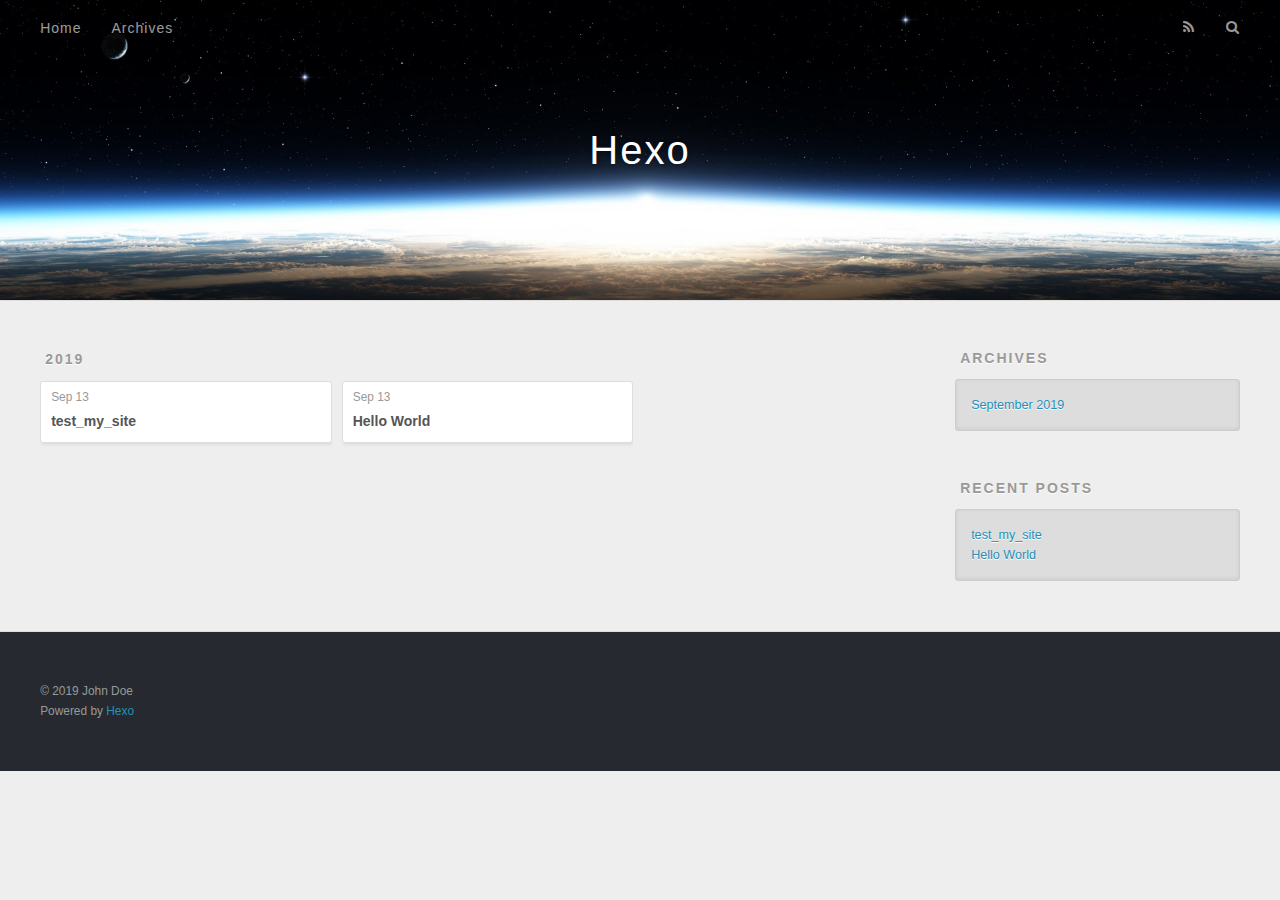
==== archives/index.html @ f51e19ee "Site updated: 2019-09-13 17:35:07" ====
<!DOCTYPE html>
<html>
<head><meta name="generator" content="Hexo 3.9.0">
  <meta charset="utf-8">
  

  
  <title>Archives | Hexo</title>
  <meta name="viewport" content="width=device-width, initial-scale=1, maximum-scale=1">
  <meta property="og:type" content="website">
<meta property="og:title" content="Hexo">
<meta property="og:url" content="http://yoursite.com/archives/index.html">
<meta property="og:site_name" content="Hexo">
<meta property="og:locale" content="en">
<meta name="twitter:card" content="summary">
<meta name="twitter:title" content="Hexo">
  
    <link rel="alternate" href="/atom.xml" title="Hexo" type="application/atom+xml">
  
  
    <link rel="icon" href="/favicon.png">
  
  
    <link href="//fonts.googleapis.com/css?family=Source+Code+Pro" rel="stylesheet" type="text/css">
  
  <link rel="stylesheet" href="/css/style.css">
</head>
</html>
<body>
  <div id="container">
    <div id="wrap">
      <header id="header">
  <div id="banner"></div>
  <div id="header-outer" class="outer">
    <div id="header-title" class="inner">
      <h1 id="logo-wrap">
        <a href="/" id="logo">Hexo</a>
      </h1>
      
    </div>
    <div id="header-inner" class="inner">
      <nav id="main-nav">
        <a id="main-nav-toggle" class="nav-icon"></a>
        
          <a class="main-nav-link" href="/">Home</a>
        
          <a class="main-nav-link" href="/archives">Archives</a>
        
      </nav>
      <nav id="sub-nav">
        
          <a id="nav-rss-link" class="nav-icon" href="/atom.xml" title="RSS Feed"></a>
        
        <a id="nav-search-btn" class="nav-icon" title="Search"></a>
      </nav>
      <div id="search-form-wrap">
        <form action="//google.com/search" method="get" accept-charset="UTF-8" class="search-form"><input type="search" name="q" class="search-form-input" placeholder="Search"><button type="submit" class="search-form-submit">&#xF002;</button><input type="hidden" name="sitesearch" value="http://yoursite.com"></form>
      </div>
    </div>
  </div>
</header>
      <div class="outer">
        <section id="main">
  
  
    
    
      
      
      <section class="archives-wrap">
        <div class="archive-year-wrap">
          <a href="/archives/2019" class="archive-year">2019</a>
        </div>
        <div class="archives">
    
    <article class="archive-article archive-type-post">
  <div class="archive-article-inner">
    <header class="archive-article-header">
      <a href="/2019/09/13/test-my-site/" class="archive-article-date">
  <time datetime="2019-09-13T09:32:47.000Z" itemprop="datePublished">Sep 13</time>
</a>
      
  
    <h1 itemprop="name">
      <a class="archive-article-title" href="/2019/09/13/test-my-site/">test_my_site</a>
    </h1>
  

    </header>
  </div>
</article>
  
    
    
    <article class="archive-article archive-type-post">
  <div class="archive-article-inner">
    <header class="archive-article-header">
      <a href="/2019/09/13/hello-world/" class="archive-article-date">
  <time datetime="2019-09-13T08:12:03.313Z" itemprop="datePublished">Sep 13</time>
</a>
      
  
    <h1 itemprop="name">
      <a class="archive-article-title" href="/2019/09/13/hello-world/">Hello World</a>
    </h1>
  

    </header>
  </div>
</article>
  
  
    </div></section>
  


</section>
        
          <aside id="sidebar">
  
    

  
    

  
    
  
    
  <div class="widget-wrap">
    <h3 class="widget-title">Archives</h3>
    <div class="widget">
      <ul class="archive-list"><li class="archive-list-item"><a class="archive-list-link" href="/archives/2019/09/">September 2019</a></li></ul>
    </div>
  </div>


  
    
  <div class="widget-wrap">
    <h3 class="widget-title">Recent Posts</h3>
    <div class="widget">
      <ul>
        
          <li>
            <a href="/2019/09/13/test-my-site/">test_my_site</a>
          </li>
        
          <li>
            <a href="/2019/09/13/hello-world/">Hello World</a>
          </li>
        
      </ul>
    </div>
  </div>

  
</aside>
        
      </div>
      <footer id="footer">
  
  <div class="outer">
    <div id="footer-info" class="inner">
      &copy; 2019 John Doe<br>
      Powered by <a href="http://hexo.io/" target="_blank">Hexo</a>
    </div>
  </div>
</footer>
    </div>
    <nav id="mobile-nav">
  
    <a href="/" class="mobile-nav-link">Home</a>
  
    <a href="/archives" class="mobile-nav-link">Archives</a>
  
</nav>
    

<script src="//ajax.googleapis.com/ajax/libs/jquery/2.0.3/jquery.min.js"></script>


  <link rel="stylesheet" href="/fancybox/jquery.fancybox.css">
  <script src="/fancybox/jquery.fancybox.pack.js"></script>


<script src="/js/script.js"></script>



  </div>
</body>
</html>
---- css/style.css ----
body {
  width: 100%;
}
body:before,
body:after {
  content: "";
  display: table;
}
body:after {
  clear: both;
}
html,
body,
div,
span,
applet,
object,
iframe,
h1,
h2,
h3,
h4,
h5,
h6,
p,
blockquote,
pre,
a,
abbr,
acronym,
address,
big,
cite,
code,
del,
dfn,
em,
img,
ins,
kbd,
q,
s,
samp,
small,
strike,
strong,
sub,
sup,
tt,
var,
dl,
dt,
dd,
ol,
ul,
li,
fieldset,
form,
label,
legend,
table,
caption,
tbody,
tfoot,
thead,
tr,
th,
td {
  margin: 0;
  padding: 0;
  border: 0;
  outline: 0;
  font-weight: inherit;
  font-style: inherit;
  font-family: inherit;
  font-size: 100%;
  vertical-align: baseline;
}
body {
  line-height: 1;
  color: #000;
  background: #fff;
}
ol,
ul {
  list-style: none;
}
table {
  border-collapse: separate;
  border-spacing: 0;
  vertical-align: middle;
}
caption,
th,
td {
  text-align: left;
  font-weight: normal;
  vertical-align: middle;
}
a img {
  border: none;
}
input,
button {
  margin: 0;
  padding: 0;
}
input::-moz-focus-inner,
button::-moz-focus-inner {
  border: 0;
  padding: 0;
}
@font-face {
  font-family: FontAwesome;
  font-style: normal;
  font-weight: normal;
  src: url("fonts/fontawesome-webfont.eot?v=#4.0.3");
  src: url("fonts/fontawesome-webfont.eot?#iefix&v=#4.0.3") format("embedded-opentype"), url("fonts/fontawesome-webfont.woff?v=#4.0.3") format("woff"), url("fonts/fontawesome-webfont.ttf?v=#4.0.3") format("truetype"), url("fonts/fontawesome-webfont.svg#fontawesomeregular?v=#4.0.3") format("svg");
}
html,
body,
#container {
  height: 100%;
}
body {
  background: #eee;
  font: 14px -apple-system, BlinkMacSystemFont, "Segoe UI", "Roboto", "Oxygen", "Ubuntu", "Cantarell", "Fira Sans", "Droid Sans", "Helvetica Neue", sans-serif;
  -webkit-text-size-adjust: 100%;
}
.outer {
  max-width: 1220px;
  margin: 0 auto;
  padding: 0 20px;
}
.outer:before,
.outer:after {
  content: "";
  display: table;
}
.outer:after {
  clear: both;
}
.inner {
  display: inline;
  float: left;
  width: 98.33333333333333%;
  margin: 0 0.833333333333333%;
}
.left,
.alignleft {
  float: left;
}
.right,
.alignright {
  float: right;
}
.clear {
  clear: both;
}
#container {
  position: relative;
}
.mobile-nav-on {
  overflow: hidden;
}
#wrap {
  height: 100%;
  width: 100%;
  position: absolute;
  top: 0;
  left: 0;
  -webkit-transition: 0.2s ease-out;
  -moz-transition: 0.2s ease-out;
  -ms-transition: 0.2s ease-out;
  transition: 0.2s ease-out;
  z-index: 1;
  background: #eee;
}
.mobile-nav-on #wrap {
  left: 280px;
}
@media screen and (min-width: 768px) {
  #main {
    display: inline;
    float: left;
    width: 73.33333333333333%;
    margin: 0 0.833333333333333%;
  }
}
.article-date,
.article-category-link,
.archive-year,
.widget-title {
  text-decoration: none;
  text-transform: uppercase;
  letter-spacing: 2px;
  color: #999;
  margin-bottom: 1em;
  margin-left: 5px;
  line-height: 1em;
  text-shadow: 0 1px #fff;
  font-weight: bold;
}
.article-inner,
.archive-article-inner {
  background: #fff;
  -webkit-box-shadow: 1px 2px 3px #ddd;
  box-shadow: 1px 2px 3px #ddd;
  border: 1px solid #ddd;
  border-radius: 3px;
}
.article-entry h1,
.widget h1 {
  font-size: 2em;
}
.article-entry h2,
.widget h2 {
  font-size: 1.5em;
}
.article-entry h3,
.widget h3 {
  font-size: 1.3em;
}
.article-entry h4,
.widget h4 {
  font-size: 1.2em;
}
.article-entry h5,
.widget h5 {
  font-size: 1em;
}
.article-entry h6,
.widget h6 {
  font-size: 1em;
  color: #999;
}
.article-entry hr,
.widget hr {
  border: 1px dashed #ddd;
}
.article-entry strong,
.widget strong {
  font-weight: bold;
}
.article-entry em,
.widget em,
.article-entry cite,
.widget cite {
  font-style: italic;
}
.article-entry sup,
.widget sup,
.article-entry sub,
.widget sub {
  font-size: 0.75em;
  line-height: 0;
  position: relative;
  vertical-align: baseline;
}
.article-entry sup,
.widget sup {
  top: -0.5em;
}
.article-entry sub,
.widget sub {
  bottom: -0.2em;
}
.article-entry small,
.widget small {
  font-size: 0.85em;
}
.article-entry acronym,
.widget acronym,
.article-entry abbr,
.widget abbr {
  border-bottom: 1px dotted;
}
.article-entry ul,
.widget ul,
.article-entry ol,
.widget ol,
.article-entry dl,
.widget dl {
  margin: 0 20px;
  line-height: 1.6em;
}
.article-entry ul ul,
.widget ul ul,
.article-entry ol ul,
.widget ol ul,
.article-entry ul ol,
.widget ul ol,
.article-entry ol ol,
.widget ol ol {
  margin-top: 0;
  margin-bottom: 0;
}
.article-entry ul,
.widget ul {
  list-style: disc;
}
.article-entry ol,
.widget ol {
  list-style: decimal;
}
.article-entry dt,
.widget dt {
  font-weight: bold;
}
#header {
  height: 300px;
  position: relative;
  border-bottom: 1px solid #ddd;
}
#header:before,
#header:after {
  content: "";
  position: absolute;
  left: 0;
  right: 0;
  height: 40px;
}
#header:before {
  top: 0;
  background: -webkit-linear-gradient(rgba(0,0,0,0.2), transparent);
  background: -moz-linear-gradient(rgba(0,0,0,0.2), transparent);
  background: -ms-linear-gradient(rgba(0,0,0,0.2), transparent);
  background: linear-gradient(rgba(0,0,0,0.2), transparent);
}
#header:after {
  bottom: 0;
  background: -webkit-linear-gradient(transparent, rgba(0,0,0,0.2));
  background: -moz-linear-gradient(transparent, rgba(0,0,0,0.2));
  background: -ms-linear-gradient(transparent, rgba(0,0,0,0.2));
  background: linear-gradient(transparent, rgba(0,0,0,0.2));
}
#header-outer {
  height: 100%;
  position: relative;
}
#header-inner {
  position: relative;
  overflow: hidden;
}
#banner {
  position: absolute;
  top: 0;
  left: 0;
  width: 100%;
  height: 100%;
  background: url("images/banner.jpg") center #000;
  -webkit-background-size: cover;
  -moz-background-size: cover;
  background-size: cover;
  z-index: -1;
}
#header-title {
  text-align: center;
  height: 40px;
  position: absolute;
  top: 50%;
  left: 0;
  margin-top: -20px;
}
#logo,
#subtitle {
  text-decoration: none;
  color: #fff;
  font-weight: 300;
  text-shadow: 0 1px 4px rgba(0,0,0,0.3);
}
#logo {
  font-size: 40px;
  line-height: 40px;
  letter-spacing: 2px;
}
#subtitle {
  font-size: 16px;
  line-height: 16px;
  letter-spacing: 1px;
}
#subtitle-wrap {
  margin-top: 16px;
}
#main-nav {
  float: left;
  margin-left: -15px;
}
.nav-icon,
.main-nav-link {
  float: left;
  color: #fff;
  opacity: 0.6;
  text-decoration: none;
  text-shadow: 0 1px rgba(0,0,0,0.2);
  -webkit-transition: opacity 0.2s;
  -moz-transition: opacity 0.2s;
  -ms-transition: opacity 0.2s;
  transition: opacity 0.2s;
  display: block;
  padding: 20px 15px;
}
.nav-icon:hover,
.main-nav-link:hover {
  opacity: 1;
}
.nav-icon {
  font-family: FontAwesome;
  text-align: center;
  font-size: 14px;
  width: 14px;
  height: 14px;
  padding: 20px 15px;
  position: relative;
  cursor: pointer;
}
.main-nav-link {
  font-weight: 300;
  letter-spacing: 1px;
}
@media screen and (max-width: 479px) {
  .main-nav-link {
    display: none;
  }
}
#main-nav-toggle {
  display: none;
}
#main-nav-toggle:before {
  content: "\f0c9";
}
@media screen and (max-width: 479px) {
  #main-nav-toggle {
    display: block;
  }
}
#sub-nav {
  float: right;
  margin-right: -15px;
}
#nav-rss-link:before {
  content: "\f09e";
}
#nav-search-btn:before {
  content: "\f002";
}
#search-form-wrap {
  position: absolute;
  top: 15px;
  width: 150px;
  height: 30px;
  right: -150px;
  opacity: 0;
  -webkit-transition: 0.2s ease-out;
  -moz-transition: 0.2s ease-out;
  -ms-transition: 0.2s ease-out;
  transition: 0.2s ease-out;
}
#search-form-wrap.on {
  opacity: 1;
  right: 0;
}
@media screen and (max-width: 479px) {
  #search-form-wrap {
    width: 100%;
    right: -100%;
  }
}
.search-form {
  position: absolute;
  top: 0;
  left: 0;
  right: 0;
  background: #fff;
  padding: 5px 15px;
  border-radius: 15px;
  -webkit-box-shadow: 0 0 10px rgba(0,0,0,0.3);
  box-shadow: 0 0 10px rgba(0,0,0,0.3);
}
.search-form-input {
  border: none;
  background: none;
  color: #555;
  width: 100%;
  font: 13px -apple-system, BlinkMacSystemFont, "Segoe UI", "Roboto", "Oxygen", "Ubuntu", "Cantarell", "Fira Sans", "Droid Sans", "Helvetica Neue", sans-serif;
  outline: none;
}
.search-form-input::-webkit-search-results-decoration,
.search-form-input::-webkit-search-cancel-button {
  -webkit-appearance: none;
}
.search-form-submit {
  position: absolute;
  top: 50%;
  right: 10px;
  margin-top: -7px;
  font: 13px FontAwesome;
  border: none;
  background: none;
  color: #bbb;
  cursor: pointer;
}
.search-form-submit:hover,
.search-form-submit:focus {
  color: #777;
}
.article {
  margin: 50px 0;
}
.article-inner {
  overflow: hidden;
}
.article-meta:before,
.article-meta:after {
  content: "";
  display: table;
}
.article-meta:after {
  clear: both;
}
.article-date {
  float: left;
}
.article-category {
  float: left;
  line-height: 1em;
  color: #ccc;
  text-shadow: 0 1px #fff;
  margin-left: 8px;
}
.article-category:before {
  content: "\2022";
}
.article-category-link {
  margin: 0 12px 1em;
}
.article-header {
  padding: 20px 20px 0;
}
.article-title {
  text-decoration: none;
  font-size: 2em;
  font-weight: bold;
  color: #555;
  line-height: 1.1em;
  -webkit-transition: color 0.2s;
  -moz-transition: color 0.2s;
  -ms-transition: color 0.2s;
  transition: color 0.2s;
}
a.article-title:hover {
  color: #258fb8;
}
.article-entry {
  color: #555;
  padding: 0 20px;
}
.article-entry:before,
.article-entry:after {
  content: "";
  display: table;
}
.article-entry:after {
  clear: both;
}
.article-entry p,
.article-entry table {
  line-height: 1.6em;
  margin: 1.6em 0;
}
.article-entry h1,
.article-entry h2,
.article-entry h3,
.article-entry h4,
.article-entry h5,
.article-entry h6 {
  font-weight: bold;
}
.article-entry h1,
.article-entry h2,
.article-entry h3,
.article-entry h4,
.article-entry h5,
.article-entry h6 {
  line-height: 1.1em;
  margin: 1.1em 0;
}
.article-entry a {
  color: #258fb8;
  text-decoration: none;
}
.article-entry a:hover {
  text-decoration: underline;
}
.article-entry ul,
.article-entry ol,
.article-entry dl {
  margin-top: 1.6em;
  margin-bottom: 1.6em;
}
.article-entry img,
.article-entry video {
  max-width: 100%;
  height: auto;
  display: block;
  margin: auto;
}
.article-entry iframe {
  border: none;
}
.article-entry table {
  width: 100%;
  border-collapse: collapse;
  border-spacing: 0;
}
.article-entry th {
  font-weight: bold;
  border-bottom: 3px solid #ddd;
  padding-bottom: 0.5em;
}
.article-entry td {
  border-bottom: 1px solid #ddd;
  padding: 10px 0;
}
.article-entry blockquote {
  font-family: Georgia, "Times New Roman", serif;
  font-size: 1.4em;
  margin: 1.6em 20px;
  text-align: center;
}
.article-entry blockquote footer {
  font-size: 14px;
  margin: 1.6em 0;
  font-family: -apple-system, BlinkMacSystemFont, "Segoe UI", "Roboto", "Oxygen", "Ubuntu", "Cantarell", "Fira Sans", "Droid Sans", "Helvetica Neue", sans-serif;
}
.article-entry blockquote footer cite:before {
  content: "—";
  padding: 0 0.5em;
}
.article-entry .pullquote {
  text-align: left;
  width: 45%;
  margin: 0;
}
.article-entry .pullquote.left {
  margin-left: 0.5em;
  margin-right: 1em;
}
.article-entry .pullquote.right {
  margin-right: 0.5em;
  margin-left: 1em;
}
.article-entry .caption {
  color: #999;
  display: block;
  font-size: 0.9em;
  margin-top: 0.5em;
  position: relative;
  text-align: center;
}
.article-entry .video-container {
  position: relative;
  padding-top: 56.25%;
  height: 0;
  overflow: hidden;
}
.article-entry .video-container iframe,
.article-entry .video-container object,
.article-entry .video-container embed {
  position: absolute;
  top: 0;
  left: 0;
  width: 100%;
  height: 100%;
  margin-top: 0;
}
.article-more-link a {
  display: inline-block;
  line-height: 1em;
  padding: 6px 15px;
  border-radius: 15px;
  background: #eee;
  color: #999;
  text-shadow: 0 1px #fff;
  text-decoration: none;
}
.article-more-link a:hover {
  background: #258fb8;
  color: #fff;
  text-decoration: none;
  text-shadow: 0 1px #1e7293;
}
.article-footer {
  font-size: 0.85em;
  line-height: 1.6em;
  border-top: 1px solid #ddd;
  padding-top: 1.6em;
  margin: 0 20px 20px;
}
.article-footer:before,
.article-footer:after {
  content: "";
  display: table;
}
.article-footer:after {
  clear: both;
}
.article-footer a {
  color: #999;
  text-decoration: none;
}
.article-footer a:hover {
  color: #555;
}
.article-tag-list-item {
  float: left;
  margin-right: 10px;
}
.article-tag-list-link:before {
  content: "#";
}
.article-comment-link {
  float: right;
}
.article-comment-link:before {
  content: "\f075";
  font-family: FontAwesome;
  padding-right: 8px;
}
.article-share-link {
  cursor: pointer;
  float: right;
  margin-left: 20px;
}
.article-share-link:before {
  content: "\f064";
  font-family: FontAwesome;
  padding-right: 6px;
}
#article-nav {
  position: relative;
}
#article-nav:before,
#article-nav:after {
  content: "";
  display: table;
}
#article-nav:after {
  clear: both;
}
@media screen and (min-width: 768px) {
  #article-nav {
    margin: 50px 0;
  }
  #article-nav:before {
    width: 8px;
    height: 8px;
    position: absolute;
    top: 50%;
    left: 50%;
    margin-top: -4px;
    margin-left: -4px;
    content: "";
    border-radius: 50%;
    background: #ddd;
    -webkit-box-shadow: 0 1px 2px #fff;
    box-shadow: 0 1px 2px #fff;
  }
}
.article-nav-link-wrap {
  text-decoration: none;
  text-shadow: 0 1px #fff;
  color: #999;
  -webkit-box-sizing: border-box;
  -moz-box-sizing: border-box;
  box-sizing: border-box;
  margin-top: 50px;
  text-align: center;
  display: block;
}
.article-nav-link-wrap:hover {
  color: #555;
}
@media screen and (min-width: 768px) {
  .article-nav-link-wrap {
    width: 50%;
    margin-top: 0;
  }
}
@media screen and (min-width: 768px) {
  #article-nav-newer {
    float: left;
    text-align: right;
    padding-right: 20px;
  }
}
@media screen and (min-width: 768px) {
  #article-nav-older {
    float: right;
    text-align: left;
    padding-left: 20px;
  }
}
.article-nav-caption {
  text-transform: uppercase;
  letter-spacing: 2px;
  color: #ddd;
  line-height: 1em;
  font-weight: bold;
}
#article-nav-newer .article-nav-caption {
  margin-right: -2px;
}
.article-nav-title {
  font-size: 0.85em;
  line-height: 1.6em;
  margin-top: 0.5em;
}
.article-share-box {
  position: absolute;
  display: none;
  background: #fff;
  -webkit-box-shadow: 1px 2px 10px rgba(0,0,0,0.2);
  box-shadow: 1px 2px 10px rgba(0,0,0,0.2);
  border-radius: 3px;
  margin-left: -145px;
  overflow: hidden;
  z-index: 1;
}
.article-share-box.on {
  display: block;
}
.article-share-input {
  width: 100%;
  background: none;
  -webkit-box-sizing: border-box;
  -moz-box-sizing: border-box;
  box-sizing: border-box;
  font: 14px -apple-system, BlinkMacSystemFont, "Segoe UI", "Roboto", "Oxygen", "Ubuntu", "Cantarell", "Fira Sans", "Droid Sans", "Helvetica Neue", sans-serif;
  padding: 0 15px;
  color: #555;
  outline: none;
  border: 1px solid #ddd;
  border-radius: 3px 3px 0 0;
  height: 36px;
  line-height: 36px;
}
.article-share-links {
  background: #eee;
}
.article-share-links:before,
.article-share-links:after {
  content: "";
  display: table;
}
.article-share-links:after {
  clear: both;
}
.article-share-twitter,
.article-share-facebook,
.article-share-pinterest,
.article-share-google {
  width: 50px;
  height: 36px;
  display: block;
  float: left;
  position: relative;
  color: #999;
  text-shadow: 0 1px #fff;
}
.article-share-twitter:before,
.article-share-facebook:before,
.article-share-pinterest:before,
.article-share-google:before {
  font-size: 20px;
  font-family: FontAwesome;
  width: 20px;
  height: 20px;
  position: absolute;
  top: 50%;
  left: 50%;
  margin-top: -10px;
  margin-left: -10px;
  text-align: center;
}
.article-share-twitter:hover,
.article-share-facebook:hover,
.article-share-pinterest:hover,
.article-share-google:hover {
  color: #fff;
}
.article-share-twitter:before {
  content: "\f099";
}
.article-share-twitter:hover {
  background: #00aced;
  text-shadow: 0 1px #008abe;
}
.article-share-facebook:before {
  content: "\f09a";
}
.article-share-facebook:hover {
  background: #3b5998;
  text-shadow: 0 1px #2f477a;
}
.article-share-pinterest:before {
  content: "\f0d2";
}
.article-share-pinterest:hover {
  background: #cb2027;
  text-shadow: 0 1px #a21a1f;
}
.article-share-google:before {
  content: "\f0d5";
}
.article-share-google:hover {
  background: #dd4b39;
  text-shadow: 0 1px #be3221;
}
.article-gallery {
  background: #000;
  position: relative;
}
.article-gallery-photos {
  position: relative;
  overflow: hidden;
}
.article-gallery-img {
  display: none;
  max-width: 100%;
}
.article-gallery-img:first-child {
  display: block;
}
.article-gallery-img.loaded {
  position: absolute;
  display: block;
}
.article-gallery-img img {
  display: block;
  max-width: 100%;
  margin: 0 auto;
}
#comments {
  background: #fff;
  -webkit-box-shadow: 1px 2px 3px #ddd;
  box-shadow: 1px 2px 3px #ddd;
  padding: 20px;
  border: 1px solid #ddd;
  border-radius: 3px;
  margin: 50px 0;
}
#comments a {
  color: #258fb8;
}
.archives-wrap {
  margin: 50px 0;
}
.archives:before,
.archives:after {
  content: "";
  display: table;
}
.archives:after {
  clear: both;
}
.archive-year-wrap {
  margin-bottom: 1em;
}
.archives {
  -webkit-column-gap: 10px;
  -moz-column-gap: 10px;
  column-gap: 10px;
}
@media screen and (min-width: 480px) and (max-width: 767px) {
  .archives {
    -webkit-column-count: 2;
    -moz-column-count: 2;
    column-count: 2;
  }
}
@media screen and (min-width: 768px) {
  .archives {
    -webkit-column-count: 3;
    -moz-column-count: 3;
    column-count: 3;
  }
}
.archive-article {
  -webkit-column-break-inside: avoid;
  page-break-inside: avoid;
  overflow: hidden;
  break-inside: avoid-column;
}
.archive-article-inner {
  padding: 10px;
  margin-bottom: 15px;
}
.archive-article-title {
  text-decoration: none;
  font-weight: bold;
  color: #555;
  -webkit-transition: color 0.2s;
  -moz-transition: color 0.2s;
  -ms-transition: color 0.2s;
  transition: color 0.2s;
  line-height: 1.6em;
}
.archive-article-title:hover {
  color: #258fb8;
}
.archive-article-footer {
  margin-top: 1em;
}
.archive-article-date {
  color: #999;
  text-decoration: none;
  font-size: 0.85em;
  line-height: 1em;
  margin-bottom: 0.5em;
  display: block;
}
#page-nav {
  margin: 50px auto;
  background: #fff;
  -webkit-box-shadow: 1px 2px 3px #ddd;
  box-shadow: 1px 2px 3px #ddd;
  border: 1px solid #ddd;
  border-radius: 3px;
  text-align: center;
  color: #999;
  overflow: hidden;
}
#page-nav:before,
#page-nav:after {
  content: "";
  display: table;
}
#page-nav:after {
  clear: both;
}
#page-nav a,
#page-nav span {
  padding: 10px 20px;
  line-height: 1;
  height: 2ex;
}
#page-nav a {
  color: #999;
  text-decoration: none;
}
#page-nav a:hover {
  background: #999;
  color: #fff;
}
#page-nav .prev {
  float: left;
}
#page-nav .next {
  float: right;
}
#page-nav .page-number {
  display: inline-block;
}
@media screen and (max-width: 479px) {
  #page-nav .page-number {
    display: none;
  }
}
#page-nav .current {
  color: #555;
  font-weight: bold;
}
#page-nav .space {
  color: #ddd;
}
#footer {
  background: #262a30;
  padding: 50px 0;
  border-top: 1px solid #ddd;
  color: #999;
}
#footer a {
  color: #258fb8;
  text-decoration: none;
}
#footer a:hover {
  text-decoration: underline;
}
#footer-info {
  line-height: 1.6em;
  font-size: 0.85em;
}
.article-entry pre,
.article-entry .highlight {
  background: #2d2d2d;
  margin: 0 -20px;
  padding: 15px 20px;
  border-style: solid;
  border-color: #ddd;
  border-width: 1px 0;
  overflow: auto;
  color: #ccc;
  line-height: 22.400000000000002px;
}
.article-entry .highlight .gutter pre,
.article-entry .gist .gist-file .gist-data .line-numbers {
  color: #666;
  font-size: 0.85em;
}
.article-entry pre,
.article-entry code {
  font-family: "Source Code Pro", Consolas, Monaco, Menlo, Consolas, monospace;
}
.article-entry code {
  background: #eee;
  text-shadow: 0 1px #fff;
  padding: 0 0.3em;
}
.article-entry pre code {
  background: none;
  text-shadow: none;
  padding: 0;
}
.article-entry .highlight pre {
  border: none;
  margin: 0;
  padding: 0;
}
.article-entry .highlight table {
  margin: 0;
  width: auto;
}
.article-entry .highlight td {
  border: none;
  padding: 0;
}
.article-entry .highlight figcaption {
  font-size: 0.85em;
  color: #999;
  line-height: 1em;
  margin-bottom: 1em;
}
.article-entry .highlight figcaption:before,
.article-entry .highlight figcaption:after {
  content: "";
  display: table;
}
.article-entry .highlight figcaption:after {
  clear: both;
}
.article-entry .highlight figcaption a {
  float: right;
}
.article-entry .highlight .gutter pre {
  text-align: right;
  padding-right: 20px;
}
.article-entry .highlight .line {
  height: 22.400000000000002px;
}
.article-entry .highlight .line.marked {
  background: #515151;
}
.article-entry .gist {
  margin: 0 -20px;
  border-style: solid;
  border-color: #ddd;
  border-width: 1px 0;
  background: #2d2d2d;
  padding: 15px 20px 15px 0;
}
.article-entry .gist .gist-file {
  border: none;
  font-family: "Source Code Pro", Consolas, Monaco, Menlo, Consolas, monospace;
  margin: 0;
}
.article-entry .gist .gist-file .gist-data {
  background: none;
  border: none;
}
.article-entry .gist .gist-file .gist-data .line-numbers {
  background: none;
  border: none;
  padding: 0 20px 0 0;
}
.article-entry .gist .gist-file .gist-data .line-data {
  padding: 0 !important;
}
.article-entry .gist .gist-file .highlight {
  margin: 0;
  padding: 0;
  border: none;
}
.article-entry .gist .gist-file .gist-meta {
  background: #2d2d2d;
  color: #999;
  font: 0.85em -apple-system, BlinkMacSystemFont, "Segoe UI", "Roboto", "Oxygen", "Ubuntu", "Cantarell", "Fira Sans", "Droid Sans", "Helvetica Neue", sans-serif;
  text-shadow: 0 0;
  padding: 0;
  margin-top: 1em;
  margin-left: 20px;
}
.article-entry .gist .gist-file .gist-meta a {
  color: #258fb8;
  font-weight: normal;
}
.article-entry .gist .gist-file .gist-meta a:hover {
  text-decoration: underline;
}
pre .comment,
pre .title {
  color: #999;
}
pre .variable,
pre .attribute,
pre .tag,
pre .regexp,
pre .ruby .constant,
pre .xml .tag .title,
pre .xml .pi,
pre .xml .doctype,
pre .html .doctype,
pre .css .id,
pre .css .class,
pre .css .pseudo {
  color: #f2777a;
}
pre .number,
pre .preprocessor,
pre .built_in,
pre .literal,
pre .params,
pre .constant {
  color: #f99157;
}
pre .class,
pre .ruby .class .title,
pre .css .rules .attribute {
  color: #9c9;
}
pre .string,
pre .value,
pre .inheritance,
pre .header,
pre .ruby .symbol,
pre .xml .cdata {
  color: #9c9;
}
pre .css .hexcolor {
  color: #6cc;
}
pre .function,
pre .python .decorator,
pre .python .title,
pre .ruby .function .title,
pre .ruby .title .keyword,
pre .perl .sub,
pre .javascript .title,
pre .coffeescript .title {
  color: #69c;
}
pre .keyword,
pre .javascript .function {
  color: #c9c;
}
@media screen and (max-width: 479px) {
  #mobile-nav {
    position: absolute;
    top: 0;
    left: 0;
    width: 280px;
    height: 100%;
    background: #191919;
    border-right: 1px solid #fff;
  }
}
@media screen and (max-width: 479px) {
  .mobile-nav-link {
    display: block;
    color: #999;
    text-decoration: none;
    padding: 15px 20px;
    font-weight: bold;
  }
  .mobile-nav-link:hover {
    color: #fff;
  }
}
@media screen and (min-width: 768px) {
  #sidebar {
    display: inline;
    float: left;
    width: 23.333333333333332%;
    margin: 0 0.833333333333333%;
  }
}
.widget-wrap {
  margin: 50px 0;
}
.widget {
  color: #777;
  text-shadow: 0 1px #fff;
  background: #ddd;
  -webkit-box-shadow: 0 -1px 4px #ccc inset;
  box-shadow: 0 -1px 4px #ccc inset;
  border: 1px solid #ccc;
  padding: 15px;
  border-radius: 3px;
}
.widget a {
  color: #258fb8;
  text-decoration: none;
}
.widget a:hover {
  text-decoration: underline;
}
.widget ul ul,
.widget ol ul,
.widget dl ul,
.widget ul ol,
.widget ol ol,
.widget dl ol,
.widget ul dl,
.widget ol dl,
.widget dl dl {
  margin-left: 15px;
  list-style: disc;
}
.widget {
  line-height: 1.6em;
  word-wrap: break-word;
  font-size: 0.9em;
}
.widget ul,
.widget ol {
  list-style: none;
  margin: 0;
}
.widget ul ul,
.widget ol ul,
.widget ul ol,
.widget ol ol {
  margin: 0 20px;
}
.widget ul ul,
.widget ol ul {
  list-style: disc;
}
.widget ul ol,
.widget ol ol {
  list-style: decimal;
}
.category-list-count,
.tag-list-count,
.archive-list-count {
  padding-left: 5px;
  color: #999;
  font-size: 0.85em;
}
.category-list-count:before,
.tag-list-count:before,
.archive-list-count:before {
  content: "(";
}
.category-list-count:after,
.tag-list-count:after,
.archive-list-count:after {
  content: ")";
}
.tagcloud a {
  margin-right: 5px;
  display: inline-block;
}
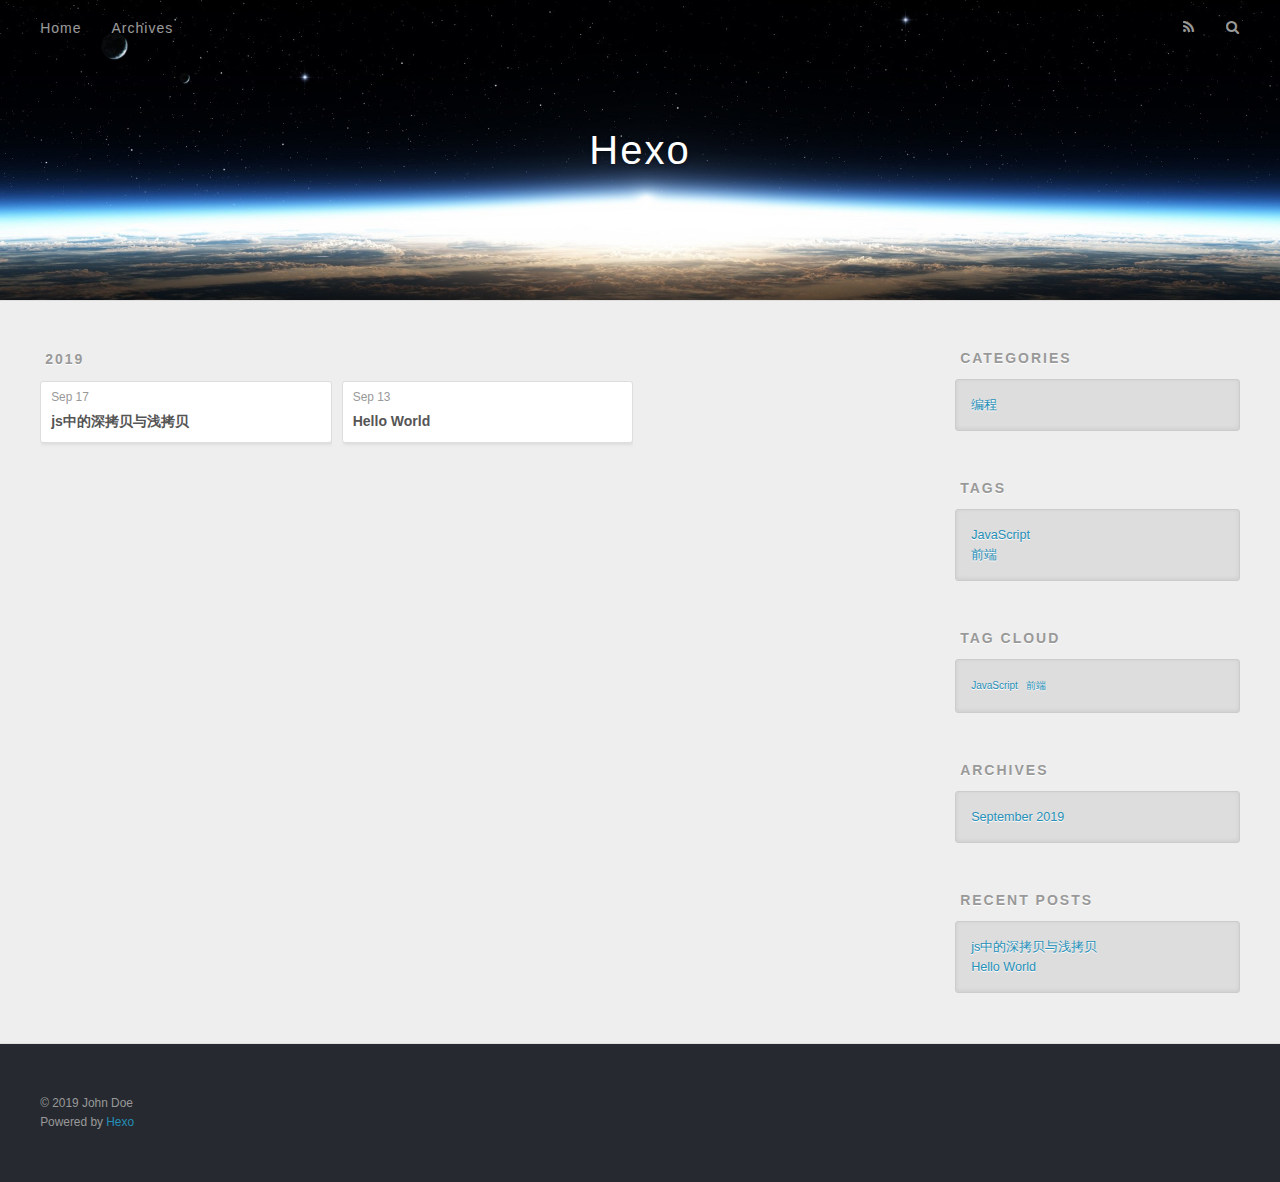
==== commit f0b5d090: "Site updated: 2019-09-17 23:57:13" ====
--- a/archives/index.html
+++ b/archives/index.html
@@ -76,13 +76,13 @@
     <article class="archive-article archive-type-post">
   <div class="archive-article-inner">
     <header class="archive-article-header">
-      <a href="/2019/09/13/test-my-site/" class="archive-article-date">
-  <time datetime="2019-09-13T09:32:47.000Z" itemprop="datePublished">Sep 13</time>
+      <a href="/2019/09/17/js中的深拷贝与浅拷贝/" class="archive-article-date">
+  <time datetime="2019-09-17T15:43:21.000Z" itemprop="datePublished">Sep 17</time>
 </a>
       
   
     <h1 itemprop="name">
-      <a class="archive-article-title" href="/2019/09/13/test-my-site/">test_my_site</a>
+      <a class="archive-article-title" href="/2019/09/17/js中的深拷贝与浅拷贝/">js中的深拷贝与浅拷贝</a>
     </h1>
   
 
@@ -119,12 +119,33 @@
           <aside id="sidebar">
   
     
-
-  
-    
-
-  
-    
+  <div class="widget-wrap">
+    <h3 class="widget-title">Categories</h3>
+    <div class="widget">
+      <ul class="category-list"><li class="category-list-item"><a class="category-list-link" href="/categories/编程/">编程</a></li></ul>
+    </div>
+  </div>
+
+
+  
+    
+  <div class="widget-wrap">
+    <h3 class="widget-title">Tags</h3>
+    <div class="widget">
+      <ul class="tag-list"><li class="tag-list-item"><a class="tag-list-link" href="/tags/JavaScript/">JavaScript</a></li><li class="tag-list-item"><a class="tag-list-link" href="/tags/前端/">前端</a></li></ul>
+    </div>
+  </div>
+
+
+  
+    
+  <div class="widget-wrap">
+    <h3 class="widget-title">Tag Cloud</h3>
+    <div class="widget tagcloud">
+      <a href="/tags/JavaScript/" style="font-size: 10px;">JavaScript</a> <a href="/tags/前端/" style="font-size: 10px;">前端</a>
+    </div>
+  </div>
+
   
     
   <div class="widget-wrap">
@@ -143,7 +164,7 @@
       <ul>
         
           <li>
-            <a href="/2019/09/13/test-my-site/">test_my_site</a>
+            <a href="/2019/09/17/js中的深拷贝与浅拷贝/">js中的深拷贝与浅拷贝</a>
           </li>
         
           <li>
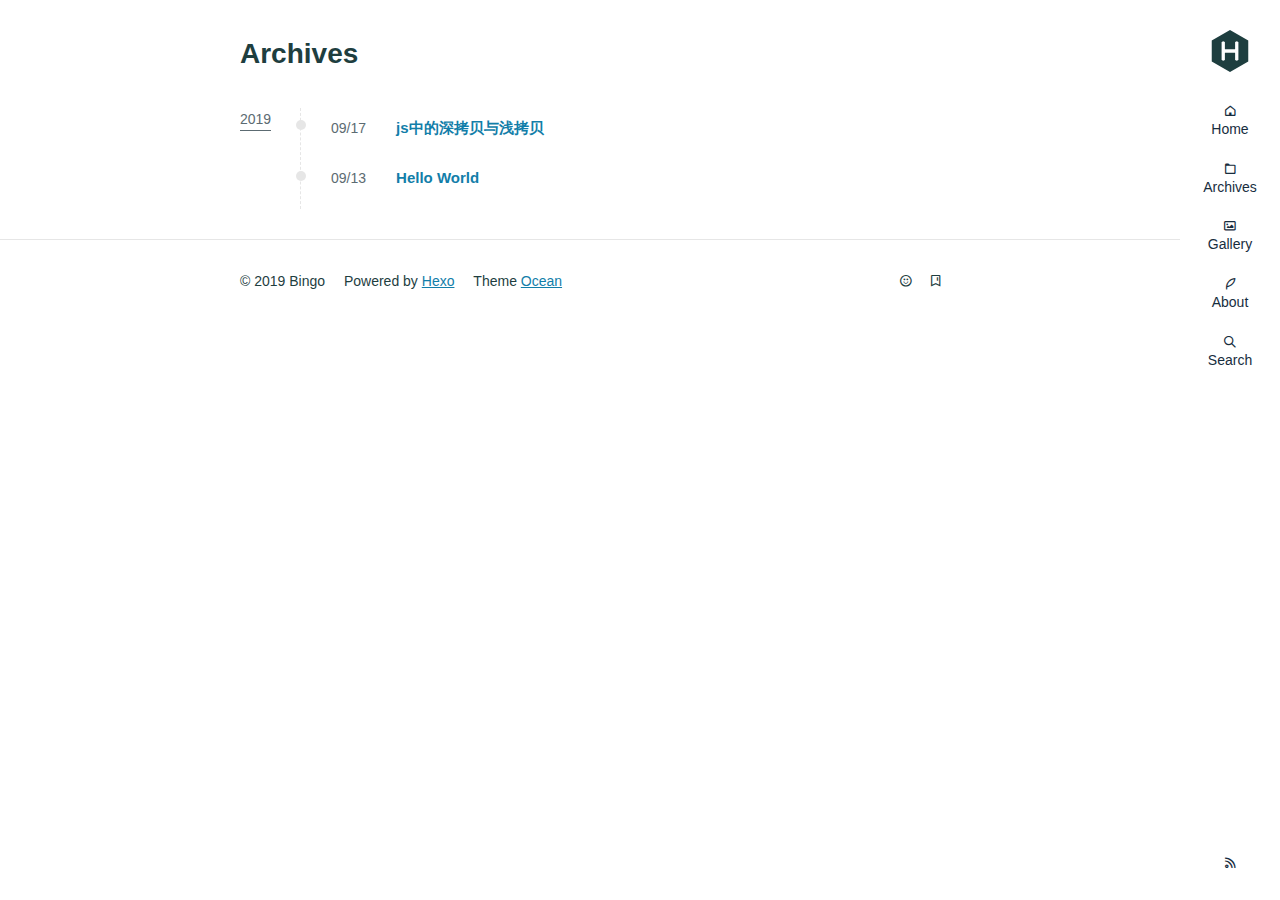
==== commit 4a9999d5: "Site updated: 2019-09-18 12:26:11" ====
--- a/archives/index.html
+++ b/archives/index.html
@@ -1,214 +1,191 @@
 <!DOCTYPE html>
-<html>
+<html lang="en">
 <head><meta name="generator" content="Hexo 3.9.0">
   <meta charset="utf-8">
   
-
-  
-  <title>Archives | Hexo</title>
-  <meta name="viewport" content="width=device-width, initial-scale=1, maximum-scale=1">
-  <meta property="og:type" content="website">
-<meta property="og:title" content="Hexo">
-<meta property="og:url" content="http://yoursite.com/archives/index.html">
-<meta property="og:site_name" content="Hexo">
-<meta property="og:locale" content="en">
-<meta name="twitter:card" content="summary">
-<meta name="twitter:title" content="Hexo">
-  
-    <link rel="alternate" href="/atom.xml" title="Hexo" type="application/atom+xml">
   
   
-    <link rel="icon" href="/favicon.png">
+  <meta name="viewport" content="width=device-width, initial-scale=1, maximum-scale=1">
+  <title>
+    Archives |
+    
+    Bingo</title>
   
-  
-    <link href="//fonts.googleapis.com/css?family=Source+Code+Pro" rel="stylesheet" type="text/css">
+    <link rel="shortcut icon" href="/favicon.ico">
   
   <link rel="stylesheet" href="/css/style.css">
+  
+    <link rel="stylesheet" href="/fancybox/jquery.fancybox.min.css">
+  
+  <script src="/js/pace.min.js"></script>
 </head>
 </html>
 <body>
-  <div id="container">
-    <div id="wrap">
-      <header id="header">
-  <div id="banner"></div>
-  <div id="header-outer" class="outer">
-    <div id="header-title" class="inner">
-      <h1 id="logo-wrap">
-        <a href="/" id="logo">Hexo</a>
-      </h1>
-      
-    </div>
-    <div id="header-inner" class="inner">
-      <nav id="main-nav">
-        <a id="main-nav-toggle" class="nav-icon"></a>
-        
-          <a class="main-nav-link" href="/">Home</a>
-        
-          <a class="main-nav-link" href="/archives">Archives</a>
-        
-      </nav>
-      <nav id="sub-nav">
-        
-          <a id="nav-rss-link" class="nav-icon" href="/atom.xml" title="RSS Feed"></a>
-        
-        <a id="nav-search-btn" class="nav-icon" title="Search"></a>
-      </nav>
-      <div id="search-form-wrap">
-        <form action="//google.com/search" method="get" accept-charset="UTF-8" class="search-form"><input type="search" name="q" class="search-form-input" placeholder="Search"><button type="submit" class="search-form-submit">&#xF002;</button><input type="hidden" name="sitesearch" value="http://yoursite.com"></form>
-      </div>
-    </div>
-  </div>
-</header>
-      <div class="outer">
-        <section id="main">
-  
-  
+<main class="content">
+  <section class="outer">
+  <article class="articles">
+    
+    <h1 class="page-type-title">Archives</h1>
+
+    
     
     
       
       
-      <section class="archives-wrap">
-        <div class="archive-year-wrap">
-          <a href="/archives/2019" class="archive-year">2019</a>
-        </div>
-        <div class="archives">
-    
-    <article class="archive-article archive-type-post">
+        
+        
+    <div class="archives-wrap">
+      <div class="archive-year-wrap">
+        <a href="/archives/2019" class="archive-year">2019</a>
+      </div>
+      <div class="archives">
+        
+        <article class="archive-article archive-type-post">
   <div class="archive-article-inner">
     <header class="archive-article-header">
       <a href="/2019/09/17/js中的深拷贝与浅拷贝/" class="archive-article-date">
-  <time datetime="2019-09-17T15:43:21.000Z" itemprop="datePublished">Sep 17</time>
+  <time datetime="2019-09-17T15:43:21.000Z" itemprop="datePublished">09/17</time>
 </a>
       
   
-    <h1 itemprop="name">
+    <h2 itemprop="name">
       <a class="archive-article-title" href="/2019/09/17/js中的深拷贝与浅拷贝/">js中的深拷贝与浅拷贝</a>
-    </h1>
+    </h2>
+  
   
 
+
+
+
     </header>
+    
+    
   </div>
 </article>
-  
-    
-    
-    <article class="archive-article archive-type-post">
+        
+      
+      
+        <article class="archive-article archive-type-post">
   <div class="archive-article-inner">
     <header class="archive-article-header">
       <a href="/2019/09/13/hello-world/" class="archive-article-date">
-  <time datetime="2019-09-13T08:12:03.313Z" itemprop="datePublished">Sep 13</time>
+  <time datetime="2019-09-13T08:12:03.313Z" itemprop="datePublished">09/13</time>
 </a>
       
   
-    <h1 itemprop="name">
+    <h2 itemprop="name">
       <a class="archive-article-title" href="/2019/09/13/hello-world/">Hello World</a>
-    </h1>
+    </h2>
   
-
-    </header>
-  </div>
-</article>
-  
-  
-    </div></section>
   
 
 
-</section>
-        
-          <aside id="sidebar">
-  
-    
-  <div class="widget-wrap">
-    <h3 class="widget-title">Categories</h3>
-    <div class="widget">
-      <ul class="category-list"><li class="category-list-item"><a class="category-list-link" href="/categories/编程/">编程</a></li></ul>
-    </div>
-  </div>
 
 
+    </header>
+    
+    
+  </div>
+</article>
+        
+        
+      </div>
+    </div>
+    
   
-    
-  <div class="widget-wrap">
-    <h3 class="widget-title">Tags</h3>
-    <div class="widget">
-      <ul class="tag-list"><li class="tag-list-item"><a class="tag-list-link" href="/tags/JavaScript/">JavaScript</a></li><li class="tag-list-item"><a class="tag-list-link" href="/tags/前端/">前端</a></li></ul>
-    </div>
-  </div>
-
 
   
-    
-  <div class="widget-wrap">
-    <h3 class="widget-title">Tag Cloud</h3>
-    <div class="widget tagcloud">
-      <a href="/tags/JavaScript/" style="font-size: 10px;">JavaScript</a> <a href="/tags/前端/" style="font-size: 10px;">前端</a>
+</section>
+  <footer class="footer">
+  <div class="outer">
+    <div class="float-right">
+      <ul class="list-inline">
+  
+    <li><i class="fe fe-smile-alt"></i> <span id="busuanzi_value_site_uv"></span></li>
+  
+    <li><i class="fe fe-bookmark"></i> <span id="busuanzi_value_page_pv"></span></li>
+  
+</ul>
     </div>
-  </div>
-
-  
-    
-  <div class="widget-wrap">
-    <h3 class="widget-title">Archives</h3>
-    <div class="widget">
-      <ul class="archive-list"><li class="archive-list-item"><a class="archive-list-link" href="/archives/2019/09/">September 2019</a></li></ul>
-    </div>
-  </div>
-
-
-  
-    
-  <div class="widget-wrap">
-    <h3 class="widget-title">Recent Posts</h3>
-    <div class="widget">
-      <ul>
-        
-          <li>
-            <a href="/2019/09/17/js中的深拷贝与浅拷贝/">js中的深拷贝与浅拷贝</a>
-          </li>
-        
-          <li>
-            <a href="/2019/09/13/hello-world/">Hello World</a>
-          </li>
-        
-      </ul>
-    </div>
-  </div>
-
-  
-</aside>
-        
-      </div>
-      <footer id="footer">
-  
-  <div class="outer">
-    <div id="footer-info" class="inner">
-      &copy; 2019 John Doe<br>
-      Powered by <a href="http://hexo.io/" target="_blank">Hexo</a>
-    </div>
+    <ul class="list-inline">
+      <li>&copy; 2019 Bingo</li>
+      <li>Powered by <a href="http://hexo.io/" target="_blank">Hexo</a></li>
+      <li>Theme  <a href="https://github.com/zhwangart/hexo-theme-ocean">Ocean</a></li>
+    </ul>
   </div>
 </footer>
+
+</main>
+
+  <aside class="sidebar">
+    
+    <button class="navbar-toggle"></button>
+<nav class="navbar">
+  
+    <div class="logo">
+      <a href="/"><img src="/images/hexo.svg" alt="Bingo"></a>
     </div>
-    <nav id="mobile-nav">
   
-    <a href="/" class="mobile-nav-link">Home</a>
-  
-    <a href="/archives" class="mobile-nav-link">Archives</a>
-  
+  <ul class="nav nav-main">
+    
+      <li class="nav-item">
+        <a class="nav-item-link" href="/">Home</a>
+      </li>
+    
+      <li class="nav-item">
+        <a class="nav-item-link" href="/archives">Archives</a>
+      </li>
+    
+      <li class="nav-item">
+        <a class="nav-item-link" href="/gallery">Gallery</a>
+      </li>
+    
+      <li class="nav-item">
+        <a class="nav-item-link" href="/about">About</a>
+      </li>
+    
+    <li class="nav-item">
+      <a class="nav-item-link nav-item-search" title="Search">
+        <i class="fe fe-search"></i>
+        Search
+      </a>
+    </li>
+  </ul>
 </nav>
-    
+<nav class="navbar navbar-bottom">
+  <ul class="nav">
+    <li class="nav-item">
+      <div class="totop" id="totop">
+  <i class="fe fe-rocket"></i>
+</div>
+    </li>
+    <li class="nav-item">
+      
+        <a class="nav-item-link" target="_blank" href="/atom.xml" title="RSS Feed">
+          <i class="fe fe-feed"></i>
+        </a>
+      
+    </li>
+  </ul>
+</nav>
+<div class="search-form-wrap">
+  <div class="local-search local-search-plugin">
+  <input type="search" id="local-search-input" class="local-search-input" placeholder="Search...">
+  <div id="local-search-result" class="local-search-result"></div>
+</div>
+</div>
+  </aside>
+  <script src="/js/jquery-2.0.3.min.js"></script>
+<script src="/js/jquery.justifiedGallery.min.js"></script>
+<script src="/js/lazyload.min.js"></script>
+<script src="/js/busuanzi-2.3.pure.min.js"></script>
 
-<script src="//ajax.googleapis.com/ajax/libs/jquery/2.0.3/jquery.min.js"></script>
-
-
-  <link rel="stylesheet" href="/fancybox/jquery.fancybox.css">
-  <script src="/fancybox/jquery.fancybox.pack.js"></script>
-
-
-<script src="/js/script.js"></script>
+  <script src="/fancybox/jquery.fancybox.min.js"></script>
 
 
 
-  </div>
+
+<script src="/js/ocean.js"></script>
+
 </body>
 </html>--- a/css/style.css
+++ b/css/style.css
@@ -1,572 +1,929 @@
+@charset "utf-8";
+@font-face {
+  font-family: feathericon;
+  font-weight: normal;
+  font-style: normal;
+  src: url("feathericon/feathericon.eot");
+  src: url("feathericon/feathericon.eot?#iefix") format('embedded-opentype'), url("feathericon/feathericon.woff") format('woff'), url("feathericon/feathericon.ttf") format('truetype'), url("feathericon/feathericon.svg") format('svg');
+}
+.fe {
+  display: inline-block;
+  font: normal normal normal 16px feathericon;
+  font-size: inherit;
+  text-rendering: auto;
+  -webkit-font-smoothing: antialiased;
+  -moz-osx-font-smoothing: grayscale;
+}
+.fe-activity:before {
+  content: "\f1e2";
+}
+.fe-add-cart:before {
+  content: "\f1e6";
+}
+.fe-align-bottom:before {
+  content: "\f1bf";
+}
+.fe-align-center:before {
+  content: "\f195";
+}
+.fe-align-left:before {
+  content: "\f196";
+}
+.fe-align-right:before {
+  content: "\f197";
+}
+.fe-align-top:before {
+  content: "\f1c0";
+}
+.fe-align-vertically:before {
+  content: "\f1c1";
+}
+.fe-angry:before {
+  content: "\f1b6";
+}
+.fe-app-menu:before {
+  content: "\f198";
+}
+.fe-arrow-down:before {
+  content: "\f100";
+}
+.fe-arrow-left:before {
+  content: "\f101";
+}
+.fe-arrow-right:before {
+  content: "\f102";
+}
+.fe-arrow-up:before {
+  content: "\f103";
+}
+.fe-artboard:before {
+  content: "\f104";
+}
+.fe-audio-player:before {
+  content: "\f199";
+}
+.fe-backward:before {
+  content: "\f180";
+}
+.fe-bar:before {
+  content: "\f105";
+}
+.fe-bar-chart:before {
+  content: "\f106";
+}
+.fe-beer:before {
+  content: "\f107";
+}
+.fe-bell:before {
+  content: "\f108";
+}
+.fe-birthday-cake:before {
+  content: "\f163";
+}
+.fe-bold:before {
+  content: "\f179";
+}
+.fe-bolt:before {
+  content: "\f1e3";
+}
+.fe-book:before {
+  content: "\f109";
+}
+.fe-bookmark:before {
+  content: "\f170";
+}
+.fe-browser:before {
+  content: "\f10b";
+}
+.fe-brush:before {
+  content: "\f10c";
+}
+.fe-bug:before {
+  content: "\f10d";
+}
+.fe-building:before {
+  content: "\f10e";
+}
+.fe-cage:before {
+  content: "\f1e7";
+}
+.fe-calendar:before {
+  content: "\f10f";
+}
+.fe-camera:before {
+  content: "\f110";
+}
+.fe-cart:before {
+  content: "\f1e8";
+}
+.fe-check:before {
+  content: "\f111";
+}
+.fe-check-circle:before {
+  content: "\f19a";
+}
+.fe-check-circle-o:before {
+  content: "\f19b";
+}
+.fe-check-verified:before {
+  content: "\f19c";
+}
+.fe-clock:before {
+  content: "\f113";
+}
+.fe-close:before {
+  content: "\f114";
+}
+.fe-cloud:before {
+  content: "\f115";
+}
+.fe-cocktail:before {
+  content: "\f116";
+}
+.fe-code:before {
+  content: "\f117";
+}
+.fe-codepen:before {
+  content: "\f1d3";
+}
+.fe-coffee:before {
+  content: "\f166";
+}
+.fe-columns:before {
+  content: "\f118";
+}
+.fe-comment:before {
+  content: "\f119";
+}
+.fe-comment-o:before {
+  content: "\f1d2";
+}
+.fe-commenting:before {
+  content: "\f11a";
+}
+.fe-comments:before {
+  content: "\f11b";
+}
+.fe-compress:before {
+  content: "\f181";
+}
+.fe-credit-card:before {
+  content: "\f1e9";
+}
+.fe-crop:before {
+  content: "\f1c2";
+}
+.fe-cry:before {
+  content: "\f1b7";
+}
+.fe-cutlery:before {
+  content: "\f19d";
+}
+.fe-delete-link:before {
+  content: "\f19e";
+}
+.fe-desktop:before {
+  content: "\f11d";
+}
+.fe-diamond:before {
+  content: "\f11e";
+}
+.fe-difference:before {
+  content: "\f1c3";
+}
+.fe-disabled:before {
+  content: "\f11f";
+}
+.fe-disappointed:before {
+  content: "\f1b8";
+}
+.fe-distribute-horizontally:before {
+  content: "\f1cf";
+}
+.fe-distribute-vertically:before {
+  content: "\f1c5";
+}
+.fe-document:before {
+  content: "\f19f";
+}
+.fe-download:before {
+  content: "\f120";
+}
+.fe-drop-down:before {
+  content: "\f121";
+}
+.fe-drop-left:before {
+  content: "\f122";
+}
+.fe-drop-right:before {
+  content: "\f123";
+}
+.fe-drop-up:before {
+  content: "\f124";
+}
+.fe-edit:before {
+  content: "\f17f";
+}
+.fe-eject:before {
+  content: "\f182";
+}
+.fe-elipsis-h:before {
+  content: "\f125";
+}
+.fe-elipsis-v:before {
+  content: "\f126";
+}
+.fe-equalizer:before {
+  content: "\f1a0";
+}
+.fe-eraser:before {
+  content: "\f1c6";
+}
+.fe-expand:before {
+  content: "\f183";
+}
+.fe-export:before {
+  content: "\f16e";
+}
+.fe-eye:before {
+  content: "\f127";
+}
+.fe-facebook:before {
+  content: "\f1d4";
+}
+.fe-fast-backward:before {
+  content: "\f184";
+}
+.fe-fast-forward:before {
+  content: "\f185";
+}
+.fe-feather:before {
+  content: "\f174";
+}
+.fe-feed:before {
+  content: "\f128";
+}
+.fe-file:before {
+  content: "\f1b1";
+}
+.fe-file-audio:before {
+  content: "\f1b2";
+}
+.fe-file-excel:before {
+  content: "\f1a2";
+}
+.fe-file-image:before {
+  content: "\f1b3";
+}
+.fe-file-movie:before {
+  content: "\f1b4";
+}
+.fe-file-powerpoint:before {
+  content: "\f1a3";
+}
+.fe-file-word:before {
+  content: "\f1a4";
+}
+.fe-file-zip:before {
+  content: "\f1b5";
+}
+.fe-filter:before {
+  content: "\f173";
+}
+.fe-flag:before {
+  content: "\f129";
+}
+.fe-folder:before {
+  content: "\f12a";
+}
+.fe-folder-open:before {
+  content: "\f176";
+}
+.fe-fork:before {
+  content: "\f12b";
+}
+.fe-forward:before {
+  content: "\f186";
+}
+.fe-frowing:before {
+  content: "\f1b9";
+}
+.fe-gamepad:before {
+  content: "\f191";
+}
+.fe-gear:before {
+  content: "\f1a5";
+}
+.fe-gift:before {
+  content: "\f1ea";
+}
+.fe-git:before {
+  content: "\f1d5";
+}
+.fe-github:before {
+  content: "\f1d6";
+}
+.fe-github-alt:before {
+  content: "\f1d7";
+}
+.fe-globe:before {
+  content: "\f12c";
+}
+.fe-google:before {
+  content: "\f1d8";
+}
+.fe-google-plus:before {
+  content: "\f1d9";
+}
+.fe-hash:before {
+  content: "\f12d";
+}
+.fe-headphone:before {
+  content: "\f18e";
+}
+.fe-heart:before {
+  content: "\f12e";
+}
+.fe-heart-o:before {
+  content: "\f167";
+}
+.fe-home:before {
+  content: "\f12f";
+}
+.fe-import:before {
+  content: "\f16f";
+}
+.fe-info:before {
+  content: "\f130";
+}
+.fe-insert-link:before {
+  content: "\f1a6";
+}
+.fe-instagram:before {
+  content: "\f1da";
+}
+.fe-intersect:before {
+  content: "\f1c7";
+}
+.fe-italic:before {
+  content: "\f17a";
+}
+.fe-key:before {
+  content: "\f131";
+}
+.fe-keyboard:before {
+  content: "\f132";
+}
+.fe-kitchen-cooker:before {
+  content: "\f1a7";
+}
+.fe-laptop:before {
+  content: "\f133";
+}
+.fe-layer:before {
+  content: "\f18c";
+}
+.fe-layout:before {
+  content: "\f134";
+}
+.fe-line-chart:before {
+  content: "\f135";
+}
+.fe-link:before {
+  content: "\f136";
+}
+.fe-link-external:before {
+  content: "\f137";
+}
+.fe-list-bullet:before {
+  content: "\f17c";
+}
+.fe-list-order:before {
+  content: "\f17d";
+}
+.fe-list-task:before {
+  content: "\f17e";
+}
+.fe-location:before {
+  content: "\f138";
+}
+.fe-lock:before {
+  content: "\f139";
+}
+.fe-login:before {
+  content: "\f13a";
+}
+.fe-logout:before {
+  content: "\f13b";
+}
+.fe-loop:before {
+  content: "\f192";
+}
+.fe-magic:before {
+  content: "\f177";
+}
+.fe-mail:before {
+  content: "\f13c";
+}
+.fe-map:before {
+  content: "\f16d";
+}
+.fe-mask:before {
+  content: "\f1c8";
+}
+.fe-medal:before {
+  content: "\f13d";
+}
+.fe-megaphone:before {
+  content: "\f13e";
+}
+.fe-mention:before {
+  content: "\f164";
+}
+.fe-messanger:before {
+  content: "\f1e1";
+}
+.fe-minus:before {
+  content: "\f140";
+}
+.fe-mobile:before {
+  content: "\f141";
+}
+.fe-money:before {
+  content: "\f1a8";
+}
+.fe-moon:before {
+  content: "\f1ef";
+}
+.fe-mouse:before {
+  content: "\f142";
+}
+.fe-music:before {
+  content: "\f175";
+}
+.fe-open-mouth:before {
+  content: "\f1ba";
+}
+.fe-palette:before {
+  content: "\f165";
+}
+.fe-paper-plane:before {
+  content: "\f178";
+}
+.fe-pause:before {
+  content: "\f187";
+}
+.fe-pencil:before {
+  content: "\f144";
+}
+.fe-phone:before {
+  content: "\f145";
+}
+.fe-picture:before {
+  content: "\f1a9";
+}
+.fe-picture-square:before {
+  content: "\f1e4";
+}
+.fe-pie-chart:before {
+  content: "\f146";
+}
+.fe-pinterest:before {
+  content: "\f1db";
+}
+.fe-pizza:before {
+  content: "\f147";
+}
+.fe-play:before {
+  content: "\f188";
+}
+.fe-plug:before {
+  content: "\f18f";
+}
+.fe-plus:before {
+  content: "\f148";
+}
+.fe-pocket:before {
+  content: "\f1dc";
+}
+.fe-pot:before {
+  content: "\f1aa";
+}
+.fe-print:before {
+  content: "\f171";
+}
+.fe-prototype:before {
+  content: "\f149";
+}
+.fe-question:before {
+  content: "\f14a";
+}
+.fe-quote-left:before {
+  content: "\f14b";
+}
+.fe-quote-right:before {
+  content: "\f14c";
+}
+.fe-rage:before {
+  content: "\f1bb";
+}
+.fe-random:before {
+  content: "\f189";
+}
+.fe-reload:before {
+  content: "\f193";
+}
+.fe-remove-cart:before {
+  content: "\f1eb";
+}
+.fe-rocket:before {
+  content: "\f14d";
+}
+.fe-scale:before {
+  content: "\f1c9";
+}
+.fe-search:before {
+  content: "\f14e";
+}
+.fe-search-minus:before {
+  content: "\f16a";
+}
+.fe-search-plus:before {
+  content: "\f16b";
+}
+.fe-share:before {
+  content: "\f14f";
+}
+.fe-shield:before {
+  content: "\f172";
+}
+.fe-shopping-bag:before {
+  content: "\f1ec";
+}
+.fe-sitemap:before {
+  content: "\f150";
+}
+.fe-smile:before {
+  content: "\f1bc";
+}
+.fe-smile-alt:before {
+  content: "\f1bd";
+}
+.fe-speaker:before {
+  content: "\f1ab";
+}
+.fe-star:before {
+  content: "\f151";
+}
+.fe-star-o:before {
+  content: "\f168";
+}
+.fe-step-backward:before {
+  content: "\f1d0";
+}
+.fe-step-forward:before {
+  content: "\f1d1";
+}
+.fe-stop:before {
+  content: "\f18b";
+}
+.fe-subtract:before {
+  content: "\f1ca";
+}
+.fe-sunny-o:before {
+  content: "\f1f0";
+}
+.fe-sunrise:before {
+  content: "\f1f1";
+}
+.fe-sync:before {
+  content: "\f194";
+}
+.fe-table:before {
+  content: "\f1ac";
+}
+.fe-tablet:before {
+  content: "\f152";
+}
+.fe-tag:before {
+  content: "\f153";
+}
+.fe-target:before {
+  content: "\f1f3";
+}
+.fe-terminal:before {
+  content: "\f154";
+}
+.fe-text-align-center:before {
+  content: "\f1cb";
+}
+.fe-text-align-justify:before {
+  content: "\f1e5";
+}
+.fe-text-align-left:before {
+  content: "\f1cc";
+}
+.fe-text-align-right:before {
+  content: "\f1cd";
+}
+.fe-text-size:before {
+  content: "\f17b";
+}
+.fe-ticket:before {
+  content: "\f155";
+}
+.fe-tiled:before {
+  content: "\f156";
+}
+.fe-timeline:before {
+  content: "\f1ad";
+}
+.fe-tired:before {
+  content: "\f1be";
+}
+.fe-trash:before {
+  content: "\f157";
+}
+.fe-trophy:before {
+  content: "\f158";
+}
+.fe-truck:before {
+  content: "\f1ed";
+}
+.fe-twitter:before {
+  content: "\f1dd";
+}
+.fe-umbrella:before {
+  content: "\f1f2";
+}
+.fe-underline:before {
+  content: "\f1ae";
+}
+.fe-union:before {
+  content: "\f1ce";
+}
+.fe-unlock:before {
+  content: "\f169";
+}
+.fe-upload:before {
+  content: "\f159";
+}
+.fe-usb:before {
+  content: "\f190";
+}
+.fe-user:before {
+  content: "\f15a";
+}
+.fe-user-minus:before {
+  content: "\f16c";
+}
+.fe-user-plus:before {
+  content: "\f15b";
+}
+.fe-users:before {
+  content: "\f15c";
+}
+.fe-vector:before {
+  content: "\f15d";
+}
+.fe-video:before {
+  content: "\f15e";
+}
+.fe-wallet:before {
+  content: "\f1ee";
+}
+.fe-warning:before {
+  content: "\f15f";
+}
+.fe-watch:before {
+  content: "\f1af";
+}
+.fe-watch-alt:before {
+  content: "\f1b0";
+}
+.fe-wine-glass:before {
+  content: "\f161";
+}
+.fe-wordpress:before {
+  content: "\f1de";
+}
+.fe-wordpress-alt:before {
+  content: "\f1df";
+}
+.fe-wrench:before {
+  content: "\f162";
+}
+.fe-youtube:before {
+  content: "\f1e0";
+}
+/* normalize.css v8.0.0 | MIT License | github.com/necolas/normalize.css */
+html {
+  line-height: 1.15 /* 1 */;
+  -webkit-text-size-adjust: 100% /* 2 */;
+}
 body {
-  width: 100%;
-}
-body:before,
-body:after {
-  content: "";
-  display: table;
-}
-body:after {
-  clear: both;
+  margin: 0;
+}
+h1 {
+  font-size: 2em;
+  margin: 0.67em 0;
+}
+hr {
+  box-sizing: content-box /* 1 */;
+  height: 0 /* 1 */;
+  overflow: visible /* 2 */;
+}
+pre {
+  font-family: monospace, monospace /* 1 */;
+  font-size: 1em /* 2 */;
+}
+a {
+  background-color: transparent;
+}
+abbr[title] {
+  border-bottom: none /* 1 */;
+  text-decoration: underline /* 2 */;
+  text-decoration: underline dotted /* 2 */;
+}
+b,
+strong {
+  font-weight: bolder;
+}
+code,
+kbd,
+samp {
+  font-family: monospace, monospace /* 1 */;
+  font-size: 1em /* 2 */;
+}
+small {
+  font-size: 80%;
+}
+sub,
+sup {
+  font-size: 75%;
+  line-height: 0;
+  position: relative;
+  vertical-align: baseline;
+}
+sub {
+  bottom: -0.25em;
+}
+sup {
+  top: -0.5em;
+}
+img {
+  border-style: none;
+}
+button,
+input,
+optgroup,
+select,
+textarea {
+  font-family: inherit /* 1 */;
+  font-size: 100% /* 1 */;
+  line-height: 1.15 /* 1 */;
+  margin: 0 /* 2 */;
+}
+button,
+input {
+  overflow: visible;
+}
+button,
+select {
+  text-transform: none;
+}
+button,
+[type="button"],
+[type="reset"],
+[type="submit"] {
+  -webkit-appearance: button;
+}
+button::-moz-focus-inner,
+[type="button"]::-moz-focus-inner,
+[type="reset"]::-moz-focus-inner,
+[type="submit"]::-moz-focus-inner {
+  border-style: none;
+  padding: 0;
+}
+button:-moz-focusring,
+[type="button"]-moz-focusring,
+[type="reset"]-moz-focusring,
+[type="submit"]-moz-focusring {
+  outline: 1px dotted ButtonText;
+}
+fieldset {
+  padding: 0.35em 0.75em 0.625em;
+}
+legend {
+  box-sizing: border-box /* 1 */;
+  color: inherit /* 2 */;
+  display: table /* 1 */;
+  max-width: 100% /* 1 */;
+  padding: 0 /* 3 */;
+  white-space: normal /* 1 */;
+}
+progress {
+  vertical-align: baseline;
+}
+textarea {
+  overflow: auto;
+}
+[type="checkbox"],
+[type="radio"] {
+  box-sizing: border-box /* 1 */;
+  padding: 0 /* 2 */;
+}
+[type="number"]::-webkit-inner-spin-button,
+[type="number"]::-webkit-outer-spin-button {
+  height: auto;
+}
+[type="search"] {
+  -webkit-appearance: textfield /* 1 */;
+  outline-offset: -2px /* 2 */;
+}
+[type="search"]::-webkit-search-decoration {
+  -webkit-appearance: none;
+}
+::-webkit-file-upload-button {
+  -webkit-appearance: button /* 1 */;
+  font: inherit /* 2 */;
+}
+details {
+  display: block;
+}
+summary {
+  display: list-item;
+}
+template {
+  display: none;
+}
+[hidden] {
+  display: none;
+}
+*,
+*::before,
+*::after {
+  box-sizing: border-box;
 }
 html,
-body,
-div,
-span,
-applet,
-object,
-iframe,
-h1,
-h2,
-h3,
-h4,
-h5,
-h6,
-p,
-blockquote,
-pre,
-a,
-abbr,
-acronym,
-address,
-big,
-cite,
-code,
-del,
-dfn,
-em,
-img,
-ins,
-kbd,
-q,
-s,
-samp,
-small,
-strike,
-strong,
-sub,
-sup,
-tt,
-var,
-dl,
-dt,
-dd,
-ol,
-ul,
-li,
-fieldset,
-form,
-label,
-legend,
-table,
-caption,
-tbody,
-tfoot,
-thead,
-tr,
-th,
-td {
+body {
+  height: 100%;
+}
+html {
+  font-size: 62.5%;
+  -webkit-text-size-adjust: 100%;
+  -ms-text-size-adjust: 100%;
+  -ms-overflow-style: scrollbar;
+  -webkit-tap-highlight-color: transparent;
+}
+body {
+  position: relative;
+  background-color: #fff;
+  font-family: "Helvetica Neue", Helvetica, "PingFang SC", "Hiragino Sans GB", "Microsoft YaHei", "微软雅黑", Arial, sans-serif;
+  font-size: 1.4rem;
+  line-height: 1.7;
+  color: #1e3e3f;
+  padding: 0;
   margin: 0;
-  padding: 0;
-  border: 0;
-  outline: 0;
-  font-weight: inherit;
-  font-style: inherit;
-  font-family: inherit;
-  font-size: 100%;
-  vertical-align: baseline;
-}
-body {
-  line-height: 1;
-  color: #000;
-  background: #fff;
-}
-ol,
-ul {
-  list-style: none;
-}
-table {
-  border-collapse: separate;
-  border-spacing: 0;
-  vertical-align: middle;
-}
-caption,
-th,
-td {
-  text-align: left;
-  font-weight: normal;
-  vertical-align: middle;
-}
-a img {
-  border: none;
-}
-input,
-button {
-  margin: 0;
-  padding: 0;
-}
-input::-moz-focus-inner,
-button::-moz-focus-inner {
-  border: 0;
-  padding: 0;
-}
-@font-face {
-  font-family: FontAwesome;
-  font-style: normal;
-  font-weight: normal;
-  src: url("fonts/fontawesome-webfont.eot?v=#4.0.3");
-  src: url("fonts/fontawesome-webfont.eot?#iefix&v=#4.0.3") format("embedded-opentype"), url("fonts/fontawesome-webfont.woff?v=#4.0.3") format("woff"), url("fonts/fontawesome-webfont.ttf?v=#4.0.3") format("truetype"), url("fonts/fontawesome-webfont.svg#fontawesomeregular?v=#4.0.3") format("svg");
-}
-html,
-body,
-#container {
-  height: 100%;
-}
-body {
-  background: #eee;
-  font: 14px -apple-system, BlinkMacSystemFont, "Segoe UI", "Roboto", "Oxygen", "Ubuntu", "Cantarell", "Fira Sans", "Droid Sans", "Helvetica Neue", sans-serif;
-  -webkit-text-size-adjust: 100%;
-}
-.outer {
-  max-width: 1220px;
-  margin: 0 auto;
-  padding: 0 20px;
-}
-.outer:before,
-.outer:after {
-  content: "";
-  display: table;
-}
-.outer:after {
-  clear: both;
-}
-.inner {
-  display: inline;
-  float: left;
-  width: 98.33333333333333%;
-  margin: 0 0.833333333333333%;
-}
-.left,
-.alignleft {
-  float: left;
-}
-.right,
-.alignright {
-  float: right;
-}
-.clear {
-  clear: both;
-}
-#container {
-  position: relative;
-}
-.mobile-nav-on {
-  overflow: hidden;
-}
-#wrap {
-  height: 100%;
-  width: 100%;
-  position: absolute;
-  top: 0;
-  left: 0;
-  -webkit-transition: 0.2s ease-out;
-  -moz-transition: 0.2s ease-out;
-  -ms-transition: 0.2s ease-out;
-  transition: 0.2s ease-out;
-  z-index: 1;
-  background: #eee;
-}
-.mobile-nav-on #wrap {
-  left: 280px;
-}
-@media screen and (min-width: 768px) {
-  #main {
-    display: inline;
-    float: left;
-    width: 73.33333333333333%;
-    margin: 0 0.833333333333333%;
-  }
+  overflow-x: hidden;
+  text-size-adjust: 100%;
+}
+body ::selection {
+  background: #5c6b72;
+  color: #e6e6e6;
+}
+a {
+  color: #127ea9;
+}
+a:hover {
+  color: #1594c6;
+}
+a:active {
+  color: #1178a1;
+}
+a.disabled {
+  color: #adb5bd;
+}
+img {
+  max-width: 100%;
 }
 .article-date,
-.article-category-link,
-.archive-year,
-.widget-title {
+.article-category .article-category-link,
+.archive-year-wrap .archive-year,
+.archive-article-date {
   text-decoration: none;
-  text-transform: uppercase;
-  letter-spacing: 2px;
-  color: #999;
-  margin-bottom: 1em;
-  margin-left: 5px;
-  line-height: 1em;
-  text-shadow: 0 1px #fff;
-  font-weight: bold;
-}
-.article-inner,
+  color: #5c6b72;
+}
+.article-date:hover,
+.article-category .article-category-link:hover,
+.archive-year-wrap .archive-year:hover,
+.archive-article-date:hover {
+  color: #5c6b72;
+}
 .archive-article-inner {
-  background: #fff;
-  -webkit-box-shadow: 1px 2px 3px #ddd;
-  box-shadow: 1px 2px 3px #ddd;
-  border: 1px solid #ddd;
-  border-radius: 3px;
-}
-.article-entry h1,
-.widget h1 {
-  font-size: 2em;
-}
-.article-entry h2,
-.widget h2 {
-  font-size: 1.5em;
-}
-.article-entry h3,
-.widget h3 {
-  font-size: 1.3em;
-}
-.article-entry h4,
-.widget h4 {
-  font-size: 1.2em;
-}
-.article-entry h5,
-.widget h5 {
-  font-size: 1em;
-}
-.article-entry h6,
-.widget h6 {
-  font-size: 1em;
-  color: #999;
-}
-.article-entry hr,
-.widget hr {
-  border: 1px dashed #ddd;
-}
-.article-entry strong,
-.widget strong {
-  font-weight: bold;
-}
-.article-entry em,
-.widget em,
-.article-entry cite,
-.widget cite {
-  font-style: italic;
-}
-.article-entry sup,
-.widget sup,
-.article-entry sub,
-.widget sub {
-  font-size: 0.75em;
-  line-height: 0;
-  position: relative;
-  vertical-align: baseline;
-}
-.article-entry sup,
-.widget sup {
-  top: -0.5em;
-}
-.article-entry sub,
-.widget sub {
-  bottom: -0.2em;
-}
-.article-entry small,
-.widget small {
-  font-size: 0.85em;
-}
-.article-entry acronym,
-.widget acronym,
-.article-entry abbr,
-.widget abbr {
-  border-bottom: 1px dotted;
-}
-.article-entry ul,
-.widget ul,
-.article-entry ol,
-.widget ol,
-.article-entry dl,
-.widget dl {
-  margin: 0 20px;
-  line-height: 1.6em;
-}
-.article-entry ul ul,
-.widget ul ul,
-.article-entry ol ul,
-.widget ol ul,
-.article-entry ul ol,
-.widget ul ol,
-.article-entry ol ol,
-.widget ol ol {
-  margin-top: 0;
-  margin-bottom: 0;
-}
-.article-entry ul,
-.widget ul {
-  list-style: disc;
-}
-.article-entry ol,
-.widget ol {
-  list-style: decimal;
-}
-.article-entry dt,
-.widget dt {
-  font-weight: bold;
-}
-#header {
-  height: 300px;
-  position: relative;
-  border-bottom: 1px solid #ddd;
-}
-#header:before,
-#header:after {
-  content: "";
-  position: absolute;
-  left: 0;
-  right: 0;
-  height: 40px;
-}
-#header:before {
-  top: 0;
-  background: -webkit-linear-gradient(rgba(0,0,0,0.2), transparent);
-  background: -moz-linear-gradient(rgba(0,0,0,0.2), transparent);
-  background: -ms-linear-gradient(rgba(0,0,0,0.2), transparent);
-  background: linear-gradient(rgba(0,0,0,0.2), transparent);
-}
-#header:after {
-  bottom: 0;
-  background: -webkit-linear-gradient(transparent, rgba(0,0,0,0.2));
-  background: -moz-linear-gradient(transparent, rgba(0,0,0,0.2));
-  background: -ms-linear-gradient(transparent, rgba(0,0,0,0.2));
-  background: linear-gradient(transparent, rgba(0,0,0,0.2));
-}
-#header-outer {
-  height: 100%;
-  position: relative;
-}
-#header-inner {
-  position: relative;
-  overflow: hidden;
-}
-#banner {
-  position: absolute;
-  top: 0;
-  left: 0;
-  width: 100%;
-  height: 100%;
-  background: url("images/banner.jpg") center #000;
-  -webkit-background-size: cover;
-  -moz-background-size: cover;
-  background-size: cover;
-  z-index: -1;
-}
-#header-title {
-  text-align: center;
-  height: 40px;
-  position: absolute;
-  top: 50%;
-  left: 0;
-  margin-top: -20px;
-}
-#logo,
-#subtitle {
-  text-decoration: none;
-  color: #fff;
-  font-weight: 300;
-  text-shadow: 0 1px 4px rgba(0,0,0,0.3);
-}
-#logo {
-  font-size: 40px;
-  line-height: 40px;
-  letter-spacing: 2px;
-}
-#subtitle {
-  font-size: 16px;
-  line-height: 16px;
-  letter-spacing: 1px;
-}
-#subtitle-wrap {
-  margin-top: 16px;
-}
-#main-nav {
-  float: left;
-  margin-left: -15px;
-}
-.nav-icon,
-.main-nav-link {
-  float: left;
-  color: #fff;
-  opacity: 0.6;
-  text-decoration: none;
-  text-shadow: 0 1px rgba(0,0,0,0.2);
-  -webkit-transition: opacity 0.2s;
-  -moz-transition: opacity 0.2s;
-  -ms-transition: opacity 0.2s;
-  transition: opacity 0.2s;
-  display: block;
-  padding: 20px 15px;
-}
-.nav-icon:hover,
-.main-nav-link:hover {
-  opacity: 1;
-}
-.nav-icon {
-  font-family: FontAwesome;
-  text-align: center;
-  font-size: 14px;
-  width: 14px;
-  height: 14px;
-  padding: 20px 15px;
-  position: relative;
-  cursor: pointer;
-}
-.main-nav-link {
-  font-weight: 300;
-  letter-spacing: 1px;
-}
-@media screen and (max-width: 479px) {
-  .main-nav-link {
-    display: none;
-  }
-}
-#main-nav-toggle {
-  display: none;
-}
-#main-nav-toggle:before {
-  content: "\f0c9";
-}
-@media screen and (max-width: 479px) {
-  #main-nav-toggle {
-    display: block;
-  }
-}
-#sub-nav {
-  float: right;
-  margin-right: -15px;
-}
-#nav-rss-link:before {
-  content: "\f09e";
-}
-#nav-search-btn:before {
-  content: "\f002";
-}
-#search-form-wrap {
-  position: absolute;
-  top: 15px;
-  width: 150px;
-  height: 30px;
-  right: -150px;
-  opacity: 0;
-  -webkit-transition: 0.2s ease-out;
-  -moz-transition: 0.2s ease-out;
-  -ms-transition: 0.2s ease-out;
-  transition: 0.2s ease-out;
-}
-#search-form-wrap.on {
-  opacity: 1;
-  right: 0;
-}
-@media screen and (max-width: 479px) {
-  #search-form-wrap {
-    width: 100%;
-    right: -100%;
-  }
-}
-.search-form {
-  position: absolute;
-  top: 0;
-  left: 0;
-  right: 0;
-  background: #fff;
-  padding: 5px 15px;
-  border-radius: 15px;
-  -webkit-box-shadow: 0 0 10px rgba(0,0,0,0.3);
-  box-shadow: 0 0 10px rgba(0,0,0,0.3);
-}
-.search-form-input {
-  border: none;
-  background: none;
-  color: #555;
-  width: 100%;
-  font: 13px -apple-system, BlinkMacSystemFont, "Segoe UI", "Roboto", "Oxygen", "Ubuntu", "Cantarell", "Fira Sans", "Droid Sans", "Helvetica Neue", sans-serif;
-  outline: none;
-}
-.search-form-input::-webkit-search-results-decoration,
-.search-form-input::-webkit-search-cancel-button {
-  -webkit-appearance: none;
-}
-.search-form-submit {
-  position: absolute;
-  top: 50%;
-  right: 10px;
-  margin-top: -7px;
-  font: 13px FontAwesome;
-  border: none;
-  background: none;
-  color: #bbb;
-  cursor: pointer;
-}
-.search-form-submit:hover,
-.search-form-submit:focus {
-  color: #777;
-}
-.article {
-  margin: 50px 0;
-}
-.article-inner {
-  overflow: hidden;
-}
-.article-meta:before,
-.article-meta:after {
-  content: "";
-  display: table;
-}
-.article-meta:after {
-  clear: both;
-}
-.article-date {
-  float: left;
-}
-.article-category {
-  float: left;
-  line-height: 1em;
-  color: #ccc;
-  text-shadow: 0 1px #fff;
-  margin-left: 8px;
-}
-.article-category:before {
-  content: "\2022";
-}
-.article-category-link {
-  margin: 0 12px 1em;
-}
-.article-header {
-  padding: 20px 20px 0;
-}
-.article-title {
-  text-decoration: none;
-  font-size: 2em;
-  font-weight: bold;
-  color: #555;
-  line-height: 1.1em;
-  -webkit-transition: color 0.2s;
-  -moz-transition: color 0.2s;
-  -ms-transition: color 0.2s;
-  transition: color 0.2s;
-}
-a.article-title:hover {
-  color: #258fb8;
-}
-.article-entry {
-  color: #555;
-  padding: 0 20px;
-}
-.article-entry:before,
-.article-entry:after {
-  content: "";
-  display: table;
-}
-.article-entry:after {
-  clear: both;
-}
-.article-entry p,
-.article-entry table {
-  line-height: 1.6em;
-  margin: 1.6em 0;
+  -webkit-border-radius: 4px;
+  -moz-border-radius: 4px;
+  border-radius: 4px;
 }
 .article-entry h1,
 .article-entry h2,
@@ -574,29 +931,52 @@
 .article-entry h4,
 .article-entry h5,
 .article-entry h6 {
+  margin: 1.5rem 0;
+}
+.article-entry hr {
+  height: 0.1rem;
+  background-color: #e6e6e6;
+  border: none;
+  padding: 0;
+  margin: 1.5rem 0;
+}
+.article-entry strong {
   font-weight: bold;
 }
-.article-entry h1,
-.article-entry h2,
-.article-entry h3,
-.article-entry h4,
-.article-entry h5,
-.article-entry h6 {
-  line-height: 1.1em;
-  margin: 1.1em 0;
-}
-.article-entry a {
-  color: #258fb8;
-  text-decoration: none;
-}
-.article-entry a:hover {
-  text-decoration: underline;
+.article-entry em,
+.article-entry cite {
+  font-style: italic;
+}
+.article-entry sup,
+.article-entry sub {
+  font-size: 75%;
+  line-height: 0;
+  position: relative;
+  vertical-align: baseline;
+}
+.article-entry sup {
+  top: -0.5rem;
+}
+.article-entry sub {
+  bottom: -0.25rem;
+}
+.article-entry small {
+  font-size: 85%;
+}
+.article-entry acronym,
+.article-entry abbr {
+  border-bottom: 0.1rem #e6e6e6 dotted;
 }
 .article-entry ul,
 .article-entry ol,
 .article-entry dl {
-  margin-top: 1.6em;
-  margin-bottom: 1.6em;
+  margin: 1.5rem 0;
+  line-height: line-height;
+}
+.article-entry p,
+.article-entry table,
+.article-entry blockquote {
+  margin: 1.5rem 0;
 }
 .article-entry img,
 .article-entry video {
@@ -611,31 +991,379 @@
 .article-entry table {
   width: 100%;
   border-collapse: collapse;
-  border-spacing: 0;
-}
-.article-entry th {
-  font-weight: bold;
-  border-bottom: 3px solid #ddd;
-  padding-bottom: 0.5em;
-}
-.article-entry td {
-  border-bottom: 1px solid #ddd;
-  padding: 10px 0;
+  vertical-align: middle;
+  empty-cells: show;
+  text-align: left;
+}
+.article-entry table th,
+.article-entry table td,
+.article-entry table {
+  border: 0.1rem #e6e6e6 solid;
+}
+.article-entry table th,
+.article-entry table td {
+  padding: 1rem 1.5rem;
+}
+.article-entry table tbody tr:nth-child(2n) {
+  background-color: rgba(230,230,230,0.25);
 }
 .article-entry blockquote {
-  font-family: Georgia, "Times New Roman", serif;
-  font-size: 1.4em;
-  margin: 1.6em 20px;
-  text-align: center;
-}
-.article-entry blockquote footer {
-  font-size: 14px;
-  margin: 1.6em 0;
-  font-family: -apple-system, BlinkMacSystemFont, "Segoe UI", "Roboto", "Oxygen", "Ubuntu", "Cantarell", "Fira Sans", "Droid Sans", "Helvetica Neue", sans-serif;
+  display: block;
+  padding: 0 1.5rem;
+  width: 100%;
+  overflow: auto;
+  border-left: 0.3rem #9c8079 solid;
+  color: #5c6b72;
+}
+.article-entry blockquote > :first-child {
+  margin-top: 0;
+}
+.article-entry blockquote > :last-child {
+  margin-bottom: 0;
 }
 .article-entry blockquote footer cite:before {
   content: "—";
-  padding: 0 0.5em;
+  padding: 0 0.5rem;
+}
+.jumbotron {
+  padding: 0;
+  margin-bottom: 3rem;
+  text-align: center;
+}
+.content,
+.sidebar {
+  transition: all 0.3s ease-in-out;
+}
+.content {
+  position: relative;
+  z-index: 1;
+  margin-right: 0;
+}
+.content.on {
+  transform: translateX(-10rem);
+}
+.sidebar {
+  position: fixed;
+  z-index: 9;
+  top: 0;
+  right: -10rem;
+  bottom: 0;
+  width: 10rem;
+  background-color: #f4f4f4;
+}
+.sidebar.on {
+  right: 0;
+}
+.sidebar-specter {
+  opacity: 0.1;
+}
+.sidebar-specter:hover {
+  opacity: 1;
+}
+.navbar-toggle {
+  position: absolute;
+  top: 1.5rem;
+  right: 11.5rem;
+  padding: 0.5rem 1rem;
+  border: none;
+  -webkit-border-radius: 0.4rem;
+  -moz-border-radius: 0.4rem;
+  border-radius: 0.4rem;
+  background-color: rgba(30,62,63,0.25);
+  color: #fff;
+}
+.navbar-toggle::before {
+  content: '\f105';
+  font-family: feathericon;
+  font-size: larger;
+}
+.wrap,
+.outer {
+  width: 100%;
+  padding-right: 1.5rem;
+  padding-left: 1.5rem;
+  margin: auto;
+}
+.wrap::before,
+.outer::before,
+.wrap::after,
+.outer::after {
+  content: "";
+  display: table;
+  clear: both;
+}
+.local-search {
+  width: 100%;
+}
+@media (min-width: 768px) {
+  .jumbotron {
+    margin-bottom: 6rem;
+  }
+  .content {
+    margin-right: 10rem;
+  }
+  .sidebar {
+    right: 0;
+    background-color: #fff;
+  }
+  .navbar-toggle {
+    display: none;
+  }
+  .wrap,
+  .outer {
+    width: 70rem;
+    padding-right: 0;
+    padding-left: 0;
+  }
+  .local-search {
+    width: 70rem;
+  }
+}
+.list-unstyled,
+.list-inline {
+  list-style: none;
+  padding-left: 0;
+  margin-left: 0;
+}
+.list-inline {
+  position: relative;
+  margin: 0 -0.75rem;
+}
+.list-inline > li {
+  display: inline-block;
+  padding: 0 0.75rem;
+}
+.category-list {
+  list-style: none;
+  padding-left: 0;
+  margin-left: 0;
+  margin-right: -0.5rem;
+  margin-left: -0.5rem;
+}
+.category-list > .category-list-item {
+  display: inline-block;
+  padding: 0.5rem 1rem;
+}
+.category-list > .category-list-item:before {
+  content: "\f18c";
+  font-family: feathericon;
+  margin-right: 0.5rem;
+}
+.tag-list {
+  list-style: none;
+  padding-left: 0;
+  margin-left: 0;
+  margin-right: -0.5rem;
+  margin-left: -0.5rem;
+}
+.tag-list > .tag-list-item {
+  display: inline-block;
+  padding: 0.5rem 1rem;
+}
+.tag-list > .tag-list-item:before {
+  content: "\f153";
+  font-family: feathericon;
+  margin-right: 0.5rem;
+}
+.video {
+  position: relative;
+  height: auto;
+}
+.video .brand {
+  width: 4.2rem;
+}
+.video-frame {
+  position: absolute;
+  z-index: 1;
+  right: 0;
+  bottom: 0;
+  left: 0;
+  min-width: 100%;
+}
+.video-frame img {
+  display: block;
+  width: 100%;
+}
+.video-media {
+  position: relative;
+  z-index: 0;
+  height: 90vh;
+  overflow: hidden;
+}
+.video-media video,
+.video-media img {
+  position: absolute;
+  top: 50%;
+  left: 50%;
+  transform: translate(-50%, -50%);
+  min-width: 100%;
+  min-height: 100%;
+}
+.video-overlay {
+  position: absolute;
+  top: 0;
+  bottom: 0;
+  left: 0;
+  right: 0;
+  background-color: rgba(178,191,204,0.6);
+}
+.video-inner {
+  position: absolute;
+  top: 50%;
+  left: 50%;
+  transform: translate(-50%, -65%);
+}
+.video-inner a,
+.video-inner {
+  color: #fff;
+  text-decoration: none;
+}
+.video-learn-more {
+  position: absolute;
+  z-index: 1;
+  bottom: -3rem;
+  right: 0;
+  left: 0;
+}
+.video-learn-more a > .fe {
+  font-size: 3rem;
+  color: #adb5bd;
+}
+.video-learn-more a > .fe:hover {
+  color: #1e3e3f;
+}
+.search-form-wrap {
+  position: fixed;
+  top: -100%;
+  right: 10rem;
+  left: 0;
+  opacity: 0;
+  transition: 0.3s;
+}
+.search-form-wrap.on {
+  top: 0;
+  opacity: 1;
+}
+.local-search {
+  position: relative;
+  margin: 0 auto;
+  padding: 3rem;
+  background-color: #fff;
+  box-shadow: 0 1rem 3rem rgba(30,62,63,0.05);
+  max-height: 100vh;
+  overflow-y: auto;
+}
+.local-search-input {
+  border: 0.1rem #e6e6e6 solid;
+  -webkit-border-radius: 0.4rem;
+  -moz-border-radius: 0.4rem;
+  border-radius: 0.4rem;
+  background-color: #fff;
+  width: 100%;
+  padding: 1rem 1.5rem;
+  outline: none;
+}
+.local-search-input::-webkit-search-results-decoration,
+.local-search-input::-webkit-search-cancel-button {
+  -webkit-appearance: none;
+}
+.local-search-close {
+  position: absolute;
+  top: 3.85rem;
+  right: 4.25rem;
+  display: block;
+  height: 2rem;
+  width: 2rem;
+  padding: 0;
+  border: none;
+  -webkit-border-radius: 50%;
+  -moz-border-radius: 50%;
+  border-radius: 50%;
+  background-color: #9c8079;
+  color: #fff;
+  text-align: center;
+  cursor: pointer;
+}
+.local-search-close::before {
+  content: '\f114';
+  font-family: feathericon;
+}
+.local-search-result {
+  text-align: left;
+}
+.search-result-list {
+  list-style: none;
+  padding-left: 0;
+  margin-left: 0;
+}
+.search-result-list li {
+  padding: 1.5rem 0;
+}
+.search-result-list li:not(:last-child) {
+  border-bottom: 0.1rem #e6e6e6 solid;
+}
+.search-result-list li .search-result-title {
+  font-size: 1.6rem;
+  font-weight: bold;
+}
+.search-result-list li .search-result {
+  padding-top: 0.5rem;
+  margin: 0;
+  max-height: 12rem;
+  overflow: hidden;
+}
+.search-result-list li em.search-keyword {
+  color: #9e6a4d;
+}
+.search-result-empty {
+  padding: 3rem 0 0;
+}
+.article {
+  padding: 3rem 0;
+}
+.article-topping {
+  position: absolute;
+  top: 0;
+  left: -3rem;
+  color: #ea434a;
+}
+.article-topping .fe {
+  font-size: 2rem;
+  line-height: 1.7;
+}
+.article-meta::before,
+.article-meta::after {
+  content: "";
+  display: table;
+  clear: both;
+}
+.article-date::before {
+  content: '\f10f';
+  margin-right: 0.5rem;
+  font-family: feathericon;
+  opacity: 0.5;
+}
+.article-category {
+  display: inline-block;
+  margin-left: 1.5rem;
+}
+.article-category:before {
+  content: "\f18c";
+  font-family: feathericon;
+  margin-right: 0.5rem;
+}
+.archive-article-header + .article-category {
+  margin-left: 0;
+}
+.article-entry {
+  margin-top: 3rem;
+  color: #1e3e3f;
+}
+.article-entry::before,
+.article-entry::after {
+  content: "";
+  display: table;
+  clear: both;
 }
 .article-entry .pullquote {
   text-align: left;
@@ -651,7 +1379,7 @@
   margin-left: 1em;
 }
 .article-entry .caption {
-  color: #999;
+  color: color-grey;
   display: block;
   font-size: 0.9em;
   margin-top: 0.5em;
@@ -674,57 +1402,50 @@
   height: 100%;
   margin-top: 0;
 }
-.article-more-link a {
-  display: inline-block;
-  line-height: 1em;
-  padding: 6px 15px;
-  border-radius: 15px;
-  background: #eee;
-  color: #999;
-  text-shadow: 0 1px #fff;
+.article-header {
+  position: relative;
+}
+.article-header h1,
+.article-header h2 {
+  margin: 0;
+}
+.article-header .article-title {
   text-decoration: none;
-}
-.article-more-link a:hover {
-  background: #258fb8;
-  color: #fff;
-  text-decoration: none;
-  text-shadow: 0 1px #1e7293;
+  color: #1e3e3f;
 }
 .article-footer {
-  font-size: 0.85em;
-  line-height: 1.6em;
-  border-top: 1px solid #ddd;
-  padding-top: 1.6em;
-  margin: 0 20px 20px;
-}
-.article-footer:before,
-.article-footer:after {
+  margin-top: 3rem;
+}
+.article-footer::before,
+.article-footer::after {
   content: "";
   display: table;
-}
-.article-footer:after {
   clear: both;
 }
-.article-footer a {
-  color: #999;
+.article-tag-list {
+  list-style: none;
+  padding-left: 0;
+  margin-left: 0;
+  margin: 0;
+}
+.article-tag-list:before {
+  content: "\f153";
+  font-family: feathericon;
+  margin-right: 0.5rem;
+}
+.article-tag-list .article-tag-list-item {
+  display: inline-block;
+  padding-right: 1rem;
+}
+.article-tag-list .article-tag-list-link {
   text-decoration: none;
-}
-.article-footer a:hover {
-  color: #555;
-}
-.article-tag-list-item {
-  float: left;
-  margin-right: 10px;
-}
-.article-tag-list-link:before {
-  content: "#";
 }
 .article-comment-link {
   float: right;
 }
 .article-comment-link:before {
-  content: "\f075";
-  font-family: FontAwesome;
+  content: "\f1d2";
+  font-family: feathericon;
   padding-right: 8px;
 }
 .article-share-link {
@@ -733,95 +1454,49 @@
   margin-left: 20px;
 }
 .article-share-link:before {
-  content: "\f064";
-  font-family: FontAwesome;
+  content: "\f14f";
+  font-family: feathericon;
   padding-right: 6px;
 }
-#article-nav {
-  position: relative;
-}
-#article-nav:before,
-#article-nav:after {
+.article-nav {
+  position: relative;
+  padding-top: 3rem;
+  margin-top: 5rem;
+  border-top: 0.1rem #e6e6e6 solid;
+}
+.article-nav::before,
+.article-nav::after {
   content: "";
   display: table;
-}
-#article-nav:after {
   clear: both;
 }
-@media screen and (min-width: 768px) {
-  #article-nav {
-    margin: 50px 0;
-  }
-  #article-nav:before {
-    width: 8px;
-    height: 8px;
-    position: absolute;
-    top: 50%;
-    left: 50%;
-    margin-top: -4px;
-    margin-left: -4px;
-    content: "";
-    border-radius: 50%;
-    background: #ddd;
-    -webkit-box-shadow: 0 1px 2px #fff;
-    box-shadow: 0 1px 2px #fff;
-  }
-}
-.article-nav-link-wrap {
+.article-nav-link {
+  display: block;
   text-decoration: none;
-  text-shadow: 0 1px #fff;
-  color: #999;
-  -webkit-box-sizing: border-box;
-  -moz-box-sizing: border-box;
-  box-sizing: border-box;
-  margin-top: 50px;
-  text-align: center;
-  display: block;
-}
-.article-nav-link-wrap:hover {
-  color: #555;
-}
-@media screen and (min-width: 768px) {
-  .article-nav-link-wrap {
-    width: 50%;
-    margin-top: 0;
-  }
-}
-@media screen and (min-width: 768px) {
-  #article-nav-newer {
-    float: left;
-    text-align: right;
-    padding-right: 20px;
-  }
-}
-@media screen and (min-width: 768px) {
-  #article-nav-older {
-    float: right;
-    text-align: left;
-    padding-left: 20px;
-  }
+}
+.article-nav-link:first-child {
+  float: left;
+}
+.article-nav-link:last-child {
+  float: right;
+  text-align: right;
 }
 .article-nav-caption {
-  text-transform: uppercase;
-  letter-spacing: 2px;
-  color: #ddd;
-  line-height: 1em;
-  font-weight: bold;
-}
-#article-nav-newer .article-nav-caption {
-  margin-right: -2px;
+  color: #5c6b72;
 }
 .article-nav-title {
-  font-size: 0.85em;
-  line-height: 1.6em;
-  margin-top: 0.5em;
+  font-size: inherit;
 }
 .article-share-box {
   position: absolute;
   display: none;
   background: #fff;
-  -webkit-box-shadow: 1px 2px 10px rgba(0,0,0,0.2);
+  -webkit-border-radius: 0.4rem;
+  -moz-border-radius: 0.4rem;
+  border-radius: 0.4rem;
   box-shadow: 1px 2px 10px rgba(0,0,0,0.2);
+  -webkit-border-radius: 3px;
+  -moz-border-radius: 3px;
   border-radius: 3px;
   margin-left: -145px;
   overflow: hidden;
@@ -833,55 +1508,39 @@
 .article-share-input {
   width: 100%;
   background: none;
-  -webkit-box-sizing: border-box;
-  -moz-box-sizing: border-box;
   box-sizing: border-box;
-  font: 14px -apple-system, BlinkMacSystemFont, "Segoe UI", "Roboto", "Oxygen", "Ubuntu", "Cantarell", "Fira Sans", "Droid Sans", "Helvetica Neue", sans-serif;
-  padding: 0 15px;
-  color: #555;
+  padding: 0 1.5rem;
   outline: none;
-  border: 1px solid #ddd;
-  border-radius: 3px 3px 0 0;
-  height: 36px;
-  line-height: 36px;
-}
-.article-share-links {
-  background: #eee;
-}
-.article-share-links:before,
-.article-share-links:after {
+  border: none;
+  border-bottom: 0.1rem #e6e6e6 solid;
+  height: 3.6rem;
+  line-height: 3.6rem;
+}
+.article-share-links::before,
+.article-share-links::after {
   content: "";
   display: table;
-}
-.article-share-links:after {
   clear: both;
 }
 .article-share-twitter,
 .article-share-facebook,
 .article-share-pinterest,
 .article-share-google {
-  width: 50px;
-  height: 36px;
+  position: relative;
   display: block;
   float: left;
-  position: relative;
-  color: #999;
-  text-shadow: 0 1px #fff;
+  width: 5rem;
+  height: 3.6rem;
+  color: #172d3e;
+  text-align: center;
+  text-decoration: none;
 }
 .article-share-twitter:before,
 .article-share-facebook:before,
 .article-share-pinterest:before,
 .article-share-google:before {
   font-size: 20px;
-  font-family: FontAwesome;
-  width: 20px;
-  height: 20px;
-  position: absolute;
-  top: 50%;
-  left: 50%;
-  margin-top: -10px;
-  margin-left: -10px;
-  text-align: center;
+  font-family: feathericon;
 }
 .article-share-twitter:hover,
 .article-share-facebook:hover,
@@ -890,35 +1549,85 @@
   color: #fff;
 }
 .article-share-twitter:before {
-  content: "\f099";
+  content: "\f1dd";
 }
 .article-share-twitter:hover {
   background: #00aced;
   text-shadow: 0 1px #008abe;
 }
 .article-share-facebook:before {
-  content: "\f09a";
+  content: "\f1d4";
 }
 .article-share-facebook:hover {
   background: #3b5998;
   text-shadow: 0 1px #2f477a;
 }
 .article-share-pinterest:before {
-  content: "\f0d2";
+  content: "\f1db";
 }
 .article-share-pinterest:hover {
   background: #cb2027;
   text-shadow: 0 1px #a21a1f;
 }
 .article-share-google:before {
-  content: "\f0d5";
+  content: "\f1d8";
 }
 .article-share-google:hover {
   background: #dd4b39;
   text-shadow: 0 1px #be3221;
 }
+.tocbot {
+  position: absolute;
+  top: 14rem;
+  left: calc((100vw - 70rem) / 2 + 70rem);
+  font-size: 80%;
+  opacity: 0.8;
+}
+.tocbot > .toc-list {
+  position: relative;
+  overflow: hidden;
+}
+.toc-list {
+  list-style: none;
+  padding-left: 0;
+  margin-left: 0;
+  padding-left: 1rem;
+}
+a.toc-link {
+  height: 100%;
+  color: #172d3e;
+  text-decoration: none;
+}
+.is-collapsible {
+  max-height: 1000px;
+  overflow: hidden;
+  transition: all;
+}
+.is-collapsed {
+  max-height: 0;
+}
+.is-position-fixed {
+  position: fixed !important;
+  top: 0;
+  right: 10rem;
+}
+.is-active-link {
+  font-weight: 700;
+}
+.toc-link::before {
+  background-color: #e6e6e6;
+  content: ' ';
+  display: inline-block;
+  height: inherit;
+  left: 0;
+  margin-top: -1px;
+  position: absolute;
+  width: 2px;
+}
+.is-active-link::before {
+  background-color: #127ea9;
+}
 .article-gallery {
-  background: #000;
   position: relative;
 }
 .article-gallery-photos {
@@ -941,185 +1650,350 @@
   max-width: 100%;
   margin: 0 auto;
 }
-#comments {
-  background: #fff;
-  -webkit-box-shadow: 1px 2px 3px #ddd;
-  box-shadow: 1px 2px 3px #ddd;
-  padding: 20px;
-  border: 1px solid #ddd;
-  border-radius: 3px;
-  margin: 50px 0;
-}
-#comments a {
-  color: #258fb8;
-}
-.archives-wrap {
-  margin: 50px 0;
-}
-.archives:before,
-.archives:after {
+.article-albums {
+  position: relative;
+}
+.article-albums-photos {
+  position: relative;
+  display: flex;
+  flex-wrap: wrap;
+  list-style: none;
+  padding-left: 0;
+  margin-left: 0;
+}
+.article-albums-photos::before,
+.article-albums-photos::after {
   content: "";
   display: table;
-}
-.archives:after {
   clear: both;
 }
-.archive-year-wrap {
-  margin-bottom: 1em;
-}
-.archives {
-  -webkit-column-gap: 10px;
-  -moz-column-gap: 10px;
-  column-gap: 10px;
-}
-@media screen and (min-width: 480px) and (max-width: 767px) {
-  .archives {
-    -webkit-column-count: 2;
-    -moz-column-count: 2;
-    column-count: 2;
-  }
-}
-@media screen and (min-width: 768px) {
-  .archives {
-    -webkit-column-count: 3;
-    -moz-column-count: 3;
-    column-count: 3;
-  }
-}
-.archive-article {
-  -webkit-column-break-inside: avoid;
-  page-break-inside: avoid;
+.article-albums-photos::after {
+  content: '';
+  flex-grow: 999999999;
+}
+.article-albums-photos .article-albums-item {
+  position: relative;
+  flex-grow: 1;
+  margin: 0.5rem;
   overflow: hidden;
-  break-inside: avoid-column;
-}
-.archive-article-inner {
-  padding: 10px;
-  margin-bottom: 15px;
-}
-.archive-article-title {
-  text-decoration: none;
-  font-weight: bold;
-  color: #555;
-  -webkit-transition: color 0.2s;
-  -moz-transition: color 0.2s;
-  -ms-transition: color 0.2s;
-  transition: color 0.2s;
-  line-height: 1.6em;
-}
-.archive-article-title:hover {
-  color: #258fb8;
-}
-.archive-article-footer {
-  margin-top: 1em;
-}
-.archive-article-date {
-  color: #999;
-  text-decoration: none;
-  font-size: 0.85em;
-  line-height: 1em;
-  margin-bottom: 0.5em;
+}
+.article-albums-photos .article-albums-item img {
+  object-fit: cover;
+  max-width: 100%;
+  min-width: 100%;
+  vertical-align: center;
+}
+.article-albums-photos .article-albums-item .article-albums-caption {
   display: block;
-}
-#page-nav {
-  margin: 50px auto;
-  background: #fff;
-  -webkit-box-shadow: 1px 2px 3px #ddd;
-  box-shadow: 1px 2px 3px #ddd;
-  border: 1px solid #ddd;
-  border-radius: 3px;
+  width: 100%;
+  padding: 1rem 0;
   text-align: center;
-  color: #999;
+}
+@media (min-width: 576px) {
+  .article-albums-item img {
+    height: 32rem;
+  }
+  .article-albums-item .article-albums-caption {
+    position: absolute;
+    bottom: 0;
+    left: 0;
+    width: 100%;
+    background-color: rgba(0,0,0,0.5);
+    background: linear-gradient(to top, rgba(0,0,0,0.5), transparent);
+    color: #fff;
+    padding: 1rem;
+    opacity: 0;
+    transform: translateY(100%);
+    transition: all 0.3s ease-in-out;
+  }
+  .article-albums-item:hover .article-albums-caption {
+    opacity: 1;
+    transform: translateY(0);
+  }
+}
+@media (min-width: 768px) {
+  .article-albums-item img {
+    height: 20rem;
+  }
+}
+.justified-gallery {
+  width: 100%;
+  position: relative;
   overflow: hidden;
 }
-#page-nav:before,
-#page-nav:after {
+.justified-gallery > a,
+.justified-gallery > div,
+.justified-gallery > figure {
+  position: absolute;
+  display: inline-block;
+  overflow: hidden;
+  background: #adb5bd /* To have gray placeholders while the gallery is loading with waitThumbnailsLoad = false */;
+  filter: "alpha(opacity=10)";
+  opacity: 0.1;
+  margin: 0;
+  padding: 0;
+}
+.justified-gallery > a > img,
+.justified-gallery > div > img,
+.justified-gallery > figure > img,
+.justified-gallery > a > a > img,
+.justified-gallery > div > a > img,
+.justified-gallery > figure > a > img,
+.justified-gallery > a > svg,
+.justified-gallery > div > svg,
+.justified-gallery > figure > svg,
+.justified-gallery > a > a > svg,
+.justified-gallery > div > a > svg,
+.justified-gallery > figure > a > svg {
+  position: absolute;
+  top: 50%;
+  left: 50%;
+  margin: 0;
+  padding: 0;
+  border: none;
+  filter: "alpha(opacity=0)";
+  opacity: 0;
+}
+.justified-gallery > a > .caption,
+.justified-gallery > div > .caption,
+.justified-gallery > figure > .caption {
+  display: none;
+  position: absolute;
+  right: 0;
+  bottom: 0;
+  left: 0;
+  padding: 1rem;
+  background-color: rgba(0,0,0,0.5);
+  background: linear-gradient(to top, rgba(0,0,0,0.5), transparent);
+  color: #fff;
+}
+.justified-gallery > a > .caption.caption-visible,
+.justified-gallery > div > .caption.caption-visible,
+.justified-gallery > figure > .caption.caption-visible {
+  display: initial;
+}
+.justified-gallery > .jg-entry-visible {
+  filter: "alpha(opacity=100)";
+  opacity: 1;
+  background: none;
+}
+.justified-gallery > .jg-entry-visible > img,
+.justified-gallery > .jg-entry-visible > a > img,
+.justified-gallery > .jg-entry-visible > svg,
+.justified-gallery > .jg-entry-visible > a > svg {
+  filter: "alpha(opacity=100)";
+  opacity: 1;
+  -webkit-transition: opacity 500ms ease-in;
+  -moz-transition: opacity 500ms ease-in;
+  -o-transition: opacity 500ms ease-in;
+  transition: opacity;
+}
+.justified-gallery > .jg-filtered {
+  display: none;
+}
+.justified-gallery > .jg-filtered > .spinner {
+  position: absolute;
+  bottom: 0;
+  margin-left: -24px;
+  padding: 10px 0 10px 0;
+  left: 50%;
+  filter: "alpha(opacity=100)";
+  opacity: 1;
+  overflow: initial;
+}
+.justified-gallery > .jg-filtered > span {
+  display: inline-block;
+  filter: "alpha(opacity=0)";
+  opacity: 0;
+  width: 8px;
+  height: 8px;
+  margin: 0 4px 0 4px;
+  background-color: #000;
+  -webkit-border-radius: 6px;
+  -moz-border-radius: 6px;
+  border-radius: 6px;
+}
+.articles .article {
+  padding: 4.5rem 0;
+}
+.articles .article:not(:last-child) {
+  border-bottom: 0.1rem #e6e6e6 solid;
+}
+.articles .article-entry,
+.articles .article-footer {
+  margin-top: 0;
+}
+.articles .article-entry .article-gallery {
+  margin-top: 1.5rem;
+}
+.archives-wrap {
+  position: relative;
+}
+.archives-wrap::before,
+.archives-wrap::after {
   content: "";
   display: table;
-}
-#page-nav:after {
   clear: both;
 }
-#page-nav a,
-#page-nav span {
-  padding: 10px 20px;
+.archives-wrap:first-child {
+  margin-top: 3rem;
+}
+.archives-wrap:last-child {
+  margin-bottom: 3rem;
+}
+.archive-year-wrap {
+  position: absolute;
+  top: 0;
+  left: 0;
+  width: 6rem;
+}
+.archive-year-wrap .archive-year {
+  position: relative;
+  display: inline-block;
+}
+.archive-year-wrap .archive-year::after {
+  content: '';
+  position: absolute;
+  left: 0;
+  bottom: 0;
+  height: 0.15rem;
+  background-color: #5c6b72;
+  width: 100%;
+}
+.archives {
+  margin-left: 6rem;
+  border-left: 0.1rem #e6e6e6 dashed;
+  padding-left: 3rem;
+}
+.archives::before,
+.archives::after {
+  content: "";
+  display: table;
+  clear: both;
+}
+.archive-article-inner {
+  margin-bottom: 1.5rem;
+}
+.archive-article-header {
+  display: table-row;
+}
+.archive-article-header > a,
+.archive-article-header > h2 {
+  display: table-cell;
+}
+.archive-article-header h2 {
+  margin: 0;
+  padding-left: 3rem;
+}
+.archive-article-header h2 .archive-article-title {
+  text-decoration: none;
+  font-size: 1.5rem;
+}
+.archive-article-footer {
+  margin-top: 1.5rem;
+}
+.archive-article-date {
+  position: relative;
+  display: block;
+}
+.archive-article-date::before {
+  content: '';
+  position: absolute;
+  top: 50%;
+  left: -3.5rem;
+  margin-top: -0.5rem;
+  width: 1rem;
+  height: 1rem;
+  -webkit-border-radius: 1rem;
+  -moz-border-radius: 1rem;
+  border-radius: 1rem;
+  background-color: #e6e6e6;
+}
+.page-type-title {
+  margin: 0;
+  padding: 3rem 0;
+}
+.page-nav {
+  margin: 3rem auto;
+  text-align: center;
+  overflow: hidden;
+}
+.page-nav::before,
+.page-nav::after {
+  content: "";
+  display: table;
+  clear: both;
+}
+.page-nav a,
+.page-nav span {
+  padding: 1rem 1.5rem;
   line-height: 1;
-  height: 2ex;
-}
-#page-nav a {
-  color: #999;
+}
+.page-nav a {
   text-decoration: none;
 }
-#page-nav a:hover {
-  background: #999;
-  color: #fff;
-}
-#page-nav .prev {
+.page-nav .prev {
   float: left;
 }
-#page-nav .next {
+.page-nav .next {
   float: right;
 }
-#page-nav .page-number {
+.page-nav .page-number {
   display: inline-block;
 }
-@media screen and (max-width: 479px) {
-  #page-nav .page-number {
+@media mq-mobile {
+  .page-nav .page-number {
     display: none;
   }
 }
-#page-nav .current {
-  color: #555;
+.page-nav .current {
   font-weight: bold;
 }
-#page-nav .space {
-  color: #ddd;
-}
-#footer {
-  background: #262a30;
-  padding: 50px 0;
-  border-top: 1px solid #ddd;
-  color: #999;
-}
-#footer a {
-  color: #258fb8;
-  text-decoration: none;
-}
-#footer a:hover {
-  text-decoration: underline;
-}
-#footer-info {
-  line-height: 1.6em;
-  font-size: 0.85em;
+.page-nav .space {
+  color: #e6e6e6;
+}
+.footer {
+  border-top: 0.1rem #e6e6e6 solid;
+  padding: 3rem 0;
+}
+.float-left {
+  float: left !important;
+}
+.float-right {
+  float: right !important;
+}
+.float-none {
+  float: none !important;
 }
 .article-entry pre,
 .article-entry .highlight {
-  background: #2d2d2d;
-  margin: 0 -20px;
-  padding: 15px 20px;
-  border-style: solid;
-  border-color: #ddd;
-  border-width: 1px 0;
+  background: #f6f8fa;
+  padding: 1.5rem;
+  margin: 1.5rem 0;
+  -webkit-border-radius: 0.4rem;
+  -moz-border-radius: 0.4rem;
+  border-radius: 0.4rem;
   overflow: auto;
-  color: #ccc;
-  line-height: 22.400000000000002px;
+  color: #4d4d4c;
 }
 .article-entry .highlight .gutter pre,
 .article-entry .gist .gist-file .gist-data .line-numbers {
-  color: #666;
-  font-size: 0.85em;
+  color: #8e908c;
 }
 .article-entry pre,
 .article-entry code {
-  font-family: "Source Code Pro", Consolas, Monaco, Menlo, Consolas, monospace;
+  font-family: inherit;
+  text-shadow: none;
 }
 .article-entry code {
-  background: #eee;
-  text-shadow: 0 1px #fff;
-  padding: 0 0.3em;
+  background: #f6f8fa;
+  padding: 0.25rem;
+  -webkit-border-radius: 0.4rem;
+  -moz-border-radius: 0.4rem;
+  border-radius: 0.4rem;
 }
 .article-entry pre code {
   background: none;
-  text-shadow: none;
   padding: 0;
 }
 .article-entry .highlight pre {
@@ -1130,49 +2004,48 @@
 .article-entry .highlight table {
   margin: 0;
   width: auto;
+  border: none;
 }
 .article-entry .highlight td {
   border: none;
   padding: 0;
 }
 .article-entry .highlight figcaption {
-  font-size: 0.85em;
-  color: #999;
-  line-height: 1em;
-  margin-bottom: 1em;
-}
-.article-entry .highlight figcaption:before,
-.article-entry .highlight figcaption:after {
+  font-size: 85%;
+  color: #8e908c;
+  line-height: 1rem;
+  margin-bottom: 1rem;
+}
+.article-entry .highlight figcaption::before,
+.article-entry .highlight figcaption::after {
   content: "";
   display: table;
-}
-.article-entry .highlight figcaption:after {
   clear: both;
 }
 .article-entry .highlight figcaption a {
   float: right;
 }
+.article-entry .highlight .gutter {
+  -webkit-user-select: none;
+  -moz-user-select: none;
+  -ms-user-select: none;
+  user-select: none;
+}
 .article-entry .highlight .gutter pre {
   text-align: right;
-  padding-right: 20px;
+  padding-right: 1.5rem;
 }
 .article-entry .highlight .line {
-  height: 22.400000000000002px;
+  height: inherit;
 }
 .article-entry .highlight .line.marked {
-  background: #515151;
+  background: #d6d6d6;
 }
 .article-entry .gist {
-  margin: 0 -20px;
-  border-style: solid;
-  border-color: #ddd;
-  border-width: 1px 0;
-  background: #2d2d2d;
-  padding: 15px 20px 15px 0;
+  background: #f6f8fa;
 }
 .article-entry .gist .gist-file {
   border: none;
-  font-family: "Source Code Pro", Consolas, Monaco, Menlo, Consolas, monospace;
   margin: 0;
 }
 .article-entry .gist .gist-file .gist-data {
@@ -1182,7 +2055,6 @@
 .article-entry .gist .gist-file .gist-data .line-numbers {
   background: none;
   border: none;
-  padding: 0 20px 0 0;
 }
 .article-entry .gist .gist-file .gist-data .line-data {
   padding: 0 !important;
@@ -1193,16 +2065,12 @@
   border: none;
 }
 .article-entry .gist .gist-file .gist-meta {
-  background: #2d2d2d;
-  color: #999;
-  font: 0.85em -apple-system, BlinkMacSystemFont, "Segoe UI", "Roboto", "Oxygen", "Ubuntu", "Cantarell", "Fira Sans", "Droid Sans", "Helvetica Neue", sans-serif;
-  text-shadow: 0 0;
+  background: #f6f8fa;
+  color: #8e908c;
   padding: 0;
-  margin-top: 1em;
-  margin-left: 20px;
+  margin-top: 1rem;
 }
 .article-entry .gist .gist-file .gist-meta a {
-  color: #258fb8;
   font-weight: normal;
 }
 .article-entry .gist .gist-file .gist-meta a:hover {
@@ -1210,7 +2078,7 @@
 }
 pre .comment,
 pre .title {
-  color: #999;
+  color: #8e908c;
 }
 pre .variable,
 pre .attribute,
@@ -1264,111 +2132,314 @@
 pre .javascript .function {
   color: #c9c;
 }
-@media screen and (max-width: 479px) {
-  #mobile-nav {
-    position: absolute;
+.pace {
+  -webkit-pointer-events: none;
+  pointer-events: none;
+  -webkit-user-select: none;
+  -moz-user-select: none;
+  user-select: none;
+}
+.pace .pace-progress {
+  position: fixed;
+  z-index: 2000;
+  top: 0;
+  right: 100%;
+  width: 100%;
+  height: 0.2rem;
+  background-color: #127ea9;
+}
+.pace-inactive {
+  display: none;
+}
+.gitalk,
+.markdown-body {
+  font-size: 1.4rem !important;
+}
+.gt-container .gt-avatar.gt-comment-avatar img {
+  -webkit-border-radius: 50%;
+  -moz-border-radius: 50%;
+  border-radius: 50%;
+}
+.macbook {
+  position: relative;
+}
+.macbook .macbook-screen {
+  position: relative;
+  background-color: transparent;
+  border-style: solid;
+  border-color: #fff;
+  -webkit-border-radius: 1rem;
+  -moz-border-radius: 1rem;
+  border-radius: 1rem;
+  border-width: 1.25rem;
+  box-shadow: 0 1rem 3rem rgba(0,0,0,0.15), 0 0 0.5rem rgba(0,0,0,0.15) inset;
+}
+.macbook .macbook-keyboard {
+  display: none;
+  position: relative;
+  box-sizing: content-box;
+  background-color: #fff;
+  border-bottom: solid 0.75rem #f2f2f2;
+  border-bottom-left-radius: 50%;
+  border-bottom-right-radius: 50%;
+  margin: -0.5rem -5rem 0;
+  height: 0.5rem;
+  box-shadow: 0 0.5rem 3rem rgba(0,0,0,0.15);
+}
+.macbook .macbook-keyboard::before {
+  content: '';
+  position: absolute;
+  left: 50%;
+  transform: translateX(-50%);
+  background: linear-gradient(90deg, #f2f2f2, #fff, #f2f2f2);
+  box-shadow: 0 0 0.1rem rgba(0,0,0,0.05) inset;
+  width: 20%;
+  height: 0.3rem;
+  -webkit-border-radius: 0.125rem;
+  -moz-border-radius: 0.125rem;
+  border-radius: 0.125rem;
+}
+@media (min-width: 768px) {
+  .macbook .macbook-screen {
+    border-width: 2rem 1.25rem 1.25rem;
+  }
+  .macbook .macbook-keyboard {
+    display: block;
+  }
+}
+.macbook-wrap {
+  padding: 1rem 9rem;
+}
+.scrolling-wrap {
+  min-height: 30rem;
+  overflow: hidden;
+}
+.scrolling {
+  position: absolute;
+  top: 30rem;
+  width: 100%;
+  animation: scrolling-animation 10s ease-in-out 1s infinite;
+}
+@-moz-keyframes scrolling-animation {
+  0% {
     top: 0;
-    left: 0;
-    width: 280px;
-    height: 100%;
-    background: #191919;
-    border-right: 1px solid #fff;
-  }
-}
-@media screen and (max-width: 479px) {
-  .mobile-nav-link {
-    display: block;
-    color: #999;
-    text-decoration: none;
-    padding: 15px 20px;
-    font-weight: bold;
-  }
-  .mobile-nav-link:hover {
-    color: #fff;
-  }
-}
-@media screen and (min-width: 768px) {
-  #sidebar {
-    display: inline;
-    float: left;
-    width: 23.333333333333332%;
-    margin: 0 0.833333333333333%;
-  }
-}
-.widget-wrap {
-  margin: 50px 0;
-}
-.widget {
-  color: #777;
-  text-shadow: 0 1px #fff;
-  background: #ddd;
-  -webkit-box-shadow: 0 -1px 4px #ccc inset;
-  box-shadow: 0 -1px 4px #ccc inset;
-  border: 1px solid #ccc;
-  padding: 15px;
-  border-radius: 3px;
-}
-.widget a {
-  color: #258fb8;
+  }
+  10% {
+    top: 0;
+    transform: translateY(0);
+  }
+  30% {
+    transform: translateY(-35%);
+  }
+  60% {
+    transform: translateY(-75%);
+  }
+  90% {
+    transform: translateY(-100%);
+  }
+  100% {
+    transform: translateY(-100%);
+  }
+}
+@-webkit-keyframes scrolling-animation {
+  0% {
+    top: 0;
+  }
+  10% {
+    top: 0;
+    transform: translateY(0);
+  }
+  30% {
+    transform: translateY(-35%);
+  }
+  60% {
+    transform: translateY(-75%);
+  }
+  90% {
+    transform: translateY(-100%);
+  }
+  100% {
+    transform: translateY(-100%);
+  }
+}
+@-o-keyframes scrolling-animation {
+  0% {
+    top: 0;
+  }
+  10% {
+    top: 0;
+    transform: translateY(0);
+  }
+  30% {
+    transform: translateY(-35%);
+  }
+  60% {
+    transform: translateY(-75%);
+  }
+  90% {
+    transform: translateY(-100%);
+  }
+  100% {
+    transform: translateY(-100%);
+  }
+}
+@keyframes scrolling-animation {
+  0% {
+    top: 0;
+  }
+  10% {
+    top: 0;
+    transform: translateY(0);
+  }
+  30% {
+    transform: translateY(-35%);
+  }
+  60% {
+    transform: translateY(-75%);
+  }
+  90% {
+    transform: translateY(-100%);
+  }
+  100% {
+    transform: translateY(-100%);
+  }
+}
+.navbar {
+  position: relative;
+  padding-top: 3rem;
+  text-align: center;
+}
+.navbar .nav {
+  list-style: none;
+  padding-left: 0;
+  margin-left: 0;
+}
+.navbar .nav .nav-item-link {
+  display: block;
+  padding: 1rem;
+  color: #172d3e;
   text-decoration: none;
-}
-.widget a:hover {
-  text-decoration: underline;
-}
-.widget ul ul,
-.widget ol ul,
-.widget dl ul,
-.widget ul ol,
-.widget ol ol,
-.widget dl ol,
-.widget ul dl,
-.widget ol dl,
-.widget dl dl {
-  margin-left: 15px;
-  list-style: disc;
-}
-.widget {
-  line-height: 1.6em;
-  word-wrap: break-word;
-  font-size: 0.9em;
-}
-.widget ul,
-.widget ol {
-  list-style: none;
-  margin: 0;
-}
-.widget ul ul,
-.widget ol ul,
-.widget ul ol,
-.widget ol ol {
-  margin: 0 20px;
-}
-.widget ul ul,
-.widget ol ul {
-  list-style: disc;
-}
-.widget ul ol,
-.widget ol ol {
-  list-style: decimal;
-}
-.category-list-count,
-.tag-list-count,
-.archive-list-count {
-  padding-left: 5px;
-  color: #999;
-  font-size: 0.85em;
-}
-.category-list-count:before,
-.tag-list-count:before,
-.archive-list-count:before {
-  content: "(";
-}
-.category-list-count:after,
-.tag-list-count:after,
-.archive-list-count:after {
-  content: ")";
-}
-.tagcloud a {
-  margin-right: 5px;
+  cursor: pointer;
+}
+.navbar .nav .nav-item-link:hover {
+  color: #1594c6;
+}
+.navbar .nav.nav-main .nav-item-link::before,
+.navbar .nav.nav-main .nav-item-link i.fe {
+  display: block;
+  line-height: 1;
+}
+.navbar .nav.nav-main .nav-item-link::before {
+  font-family: 'feathericon';
+}
+.navbar .nav.nav-main .nav-item:nth-child(1) .nav-item-link::before {
+  content: '\f12f';
+}
+.navbar .nav.nav-main .nav-item:nth-child(2) .nav-item-link::before {
+  content: '\f12a';
+}
+.navbar .nav.nav-main .nav-item:nth-child(3) .nav-item-link::before {
+  content: '\f1a9';
+}
+.navbar .nav.nav-main .nav-item:nth-child(4) .nav-item-link::before {
+  content: '\f174';
+}
+.navbar-bottom {
+  position: absolute;
+  bottom: 0;
+  width: 100%;
+}
+.logo {
+  text-align: center;
+}
+.logo img {
+  width: 4.2rem;
+}
+.totop {
+  position: relative;
   display: inline-block;
-}
+  overflow: hidden;
+  cursor: pointer;
+  width: 3.2rem;
+  height: 3.2rem;
+  -webkit-border-radius: 3.2rem;
+  -moz-border-radius: 3.2rem;
+  border-radius: 3.2rem;
+  background-color: #f4f4f4;
+  line-height: 3rem;
+}
+.totop:hover > i {
+  animation: rocket 0.3s ease-in-out;
+}
+@-moz-keyframes rocket {
+  0% {
+    transform: translateY(0);
+    opacity: 1;
+  }
+  45% {
+    transform: translateY(-3.2rem);
+    opacity: 0;
+  }
+  55% {
+    transform: translateY(3.2rem);
+    opacity: 0;
+  }
+  100% {
+    transform: translateY(0);
+    opacity: 1;
+  }
+}
+@-webkit-keyframes rocket {
+  0% {
+    transform: translateY(0);
+    opacity: 1;
+  }
+  45% {
+    transform: translateY(-3.2rem);
+    opacity: 0;
+  }
+  55% {
+    transform: translateY(3.2rem);
+    opacity: 0;
+  }
+  100% {
+    transform: translateY(0);
+    opacity: 1;
+  }
+}
+@-o-keyframes rocket {
+  0% {
+    transform: translateY(0);
+    opacity: 1;
+  }
+  45% {
+    transform: translateY(-3.2rem);
+    opacity: 0;
+  }
+  55% {
+    transform: translateY(3.2rem);
+    opacity: 0;
+  }
+  100% {
+    transform: translateY(0);
+    opacity: 1;
+  }
+}
+@keyframes rocket {
+  0% {
+    transform: translateY(0);
+    opacity: 1;
+  }
+  45% {
+    transform: translateY(-3.2rem);
+    opacity: 0;
+  }
+  55% {
+    transform: translateY(3.2rem);
+    opacity: 0;
+  }
+  100% {
+    transform: translateY(0);
+    opacity: 1;
+  }
+}
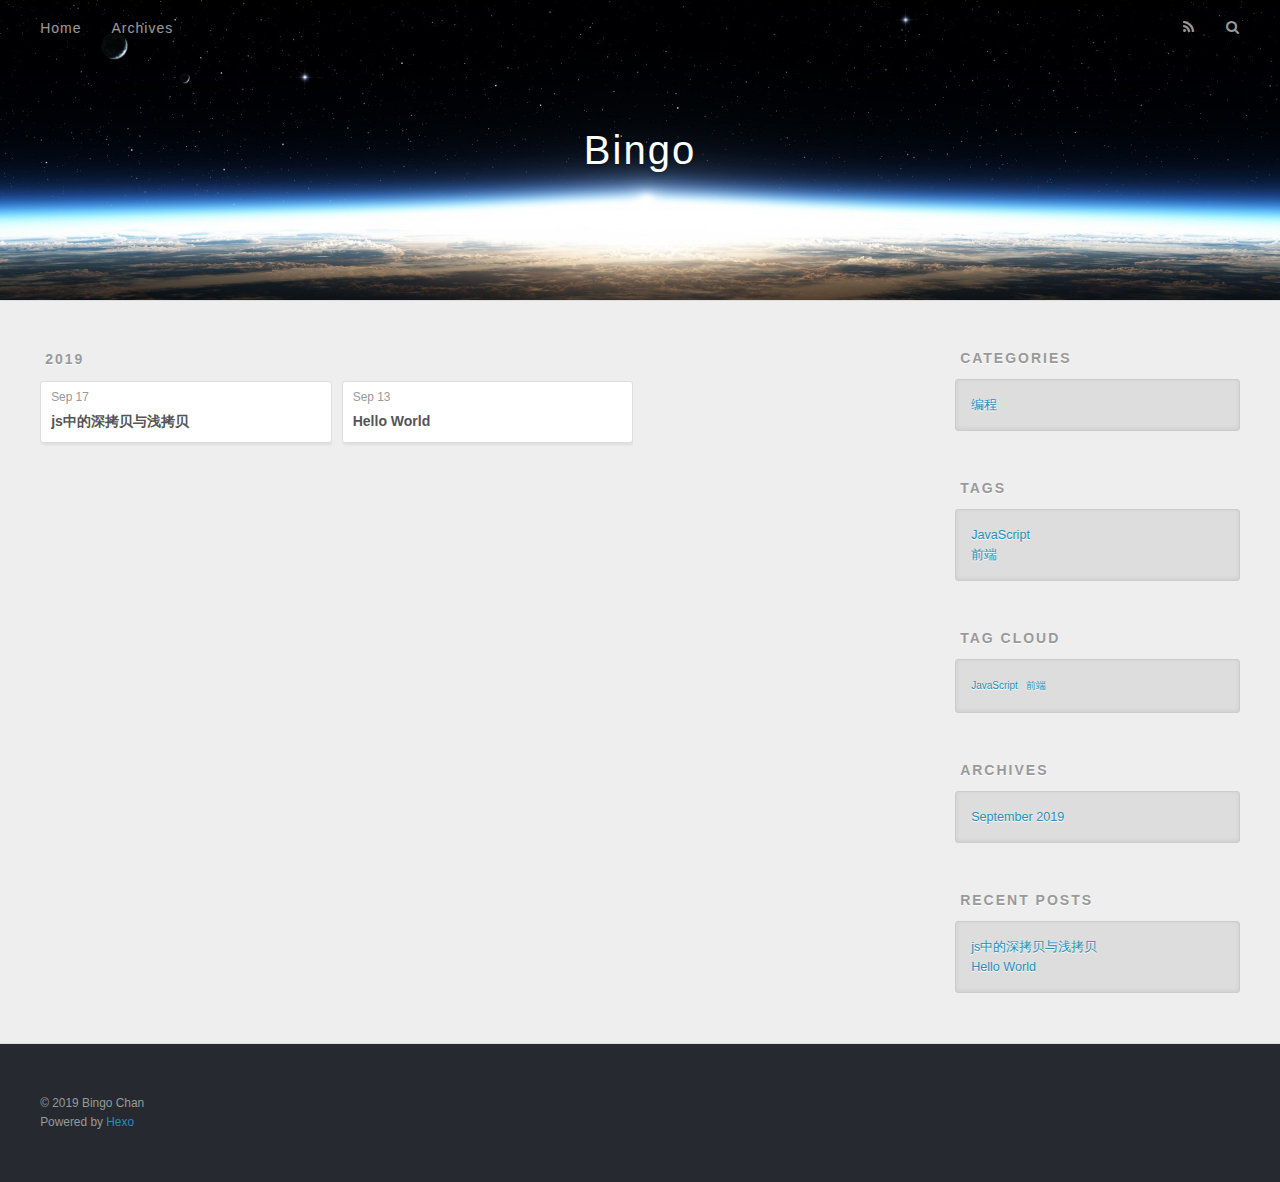
==== commit c7f60c88: "Site updated: 2019-09-18 13:26:47" ====
--- a/archives/index.html
+++ b/archives/index.html
@@ -1,191 +1,214 @@
 <!DOCTYPE html>
-<html lang="en">
+<html>
 <head><meta name="generator" content="Hexo 3.9.0">
   <meta charset="utf-8">
   
-  
-  
+
+  
+  <title>Archives | Bingo</title>
   <meta name="viewport" content="width=device-width, initial-scale=1, maximum-scale=1">
-  <title>
-    Archives |
-    
-    Bingo</title>
-  
-    <link rel="shortcut icon" href="/favicon.ico">
+  <meta property="og:type" content="website">
+<meta property="og:title" content="Bingo">
+<meta property="og:url" content="http://yoursite.com/archives/index.html">
+<meta property="og:site_name" content="Bingo">
+<meta property="og:locale" content="en">
+<meta name="twitter:card" content="summary">
+<meta name="twitter:title" content="Bingo">
+  
+    <link rel="alternate" href="/atom.xml" title="Bingo" type="application/atom+xml">
+  
+  
+    <link rel="icon" href="/favicon.png">
+  
+  
+    <link href="//fonts.googleapis.com/css?family=Source+Code+Pro" rel="stylesheet" type="text/css">
   
   <link rel="stylesheet" href="/css/style.css">
-  
-    <link rel="stylesheet" href="/fancybox/jquery.fancybox.min.css">
-  
-  <script src="/js/pace.min.js"></script>
 </head>
 </html>
 <body>
-<main class="content">
-  <section class="outer">
-  <article class="articles">
-    
-    <h1 class="page-type-title">Archives</h1>
-
-    
-    
-    
-      
-      
-        
-        
-    <div class="archives-wrap">
-      <div class="archive-year-wrap">
-        <a href="/archives/2019" class="archive-year">2019</a>
+  <div id="container">
+    <div id="wrap">
+      <header id="header">
+  <div id="banner"></div>
+  <div id="header-outer" class="outer">
+    <div id="header-title" class="inner">
+      <h1 id="logo-wrap">
+        <a href="/" id="logo">Bingo</a>
+      </h1>
+      
+    </div>
+    <div id="header-inner" class="inner">
+      <nav id="main-nav">
+        <a id="main-nav-toggle" class="nav-icon"></a>
+        
+          <a class="main-nav-link" href="/">Home</a>
+        
+          <a class="main-nav-link" href="/archives">Archives</a>
+        
+      </nav>
+      <nav id="sub-nav">
+        
+          <a id="nav-rss-link" class="nav-icon" href="/atom.xml" title="RSS Feed"></a>
+        
+        <a id="nav-search-btn" class="nav-icon" title="Search"></a>
+      </nav>
+      <div id="search-form-wrap">
+        <form action="//google.com/search" method="get" accept-charset="UTF-8" class="search-form"><input type="search" name="q" class="search-form-input" placeholder="Search"><button type="submit" class="search-form-submit">&#xF002;</button><input type="hidden" name="sitesearch" value="http://yoursite.com"></form>
       </div>
-      <div class="archives">
-        
-        <article class="archive-article archive-type-post">
+    </div>
+  </div>
+</header>
+      <div class="outer">
+        <section id="main">
+  
+  
+    
+    
+      
+      
+      <section class="archives-wrap">
+        <div class="archive-year-wrap">
+          <a href="/archives/2019" class="archive-year">2019</a>
+        </div>
+        <div class="archives">
+    
+    <article class="archive-article archive-type-post">
   <div class="archive-article-inner">
     <header class="archive-article-header">
       <a href="/2019/09/17/js中的深拷贝与浅拷贝/" class="archive-article-date">
-  <time datetime="2019-09-17T15:43:21.000Z" itemprop="datePublished">09/17</time>
+  <time datetime="2019-09-17T15:43:21.000Z" itemprop="datePublished">Sep 17</time>
 </a>
       
   
-    <h2 itemprop="name">
+    <h1 itemprop="name">
       <a class="archive-article-title" href="/2019/09/17/js中的深拷贝与浅拷贝/">js中的深拷贝与浅拷贝</a>
-    </h2>
-  
-  
-
-
-
+    </h1>
+  
 
     </header>
-    
-    
   </div>
 </article>
-        
-      
-      
-        <article class="archive-article archive-type-post">
+  
+    
+    
+    <article class="archive-article archive-type-post">
   <div class="archive-article-inner">
     <header class="archive-article-header">
       <a href="/2019/09/13/hello-world/" class="archive-article-date">
-  <time datetime="2019-09-13T08:12:03.313Z" itemprop="datePublished">09/13</time>
+  <time datetime="2019-09-13T08:12:03.313Z" itemprop="datePublished">Sep 13</time>
 </a>
       
   
-    <h2 itemprop="name">
+    <h1 itemprop="name">
       <a class="archive-article-title" href="/2019/09/13/hello-world/">Hello World</a>
-    </h2>
-  
-  
-
-
-
+    </h1>
+  
 
     </header>
-    
-    
   </div>
 </article>
-        
+  
+  
+    </div></section>
+  
+
+
+</section>
+        
+          <aside id="sidebar">
+  
+    
+  <div class="widget-wrap">
+    <h3 class="widget-title">Categories</h3>
+    <div class="widget">
+      <ul class="category-list"><li class="category-list-item"><a class="category-list-link" href="/categories/编程/">编程</a></li></ul>
+    </div>
+  </div>
+
+
+  
+    
+  <div class="widget-wrap">
+    <h3 class="widget-title">Tags</h3>
+    <div class="widget">
+      <ul class="tag-list"><li class="tag-list-item"><a class="tag-list-link" href="/tags/JavaScript/">JavaScript</a></li><li class="tag-list-item"><a class="tag-list-link" href="/tags/前端/">前端</a></li></ul>
+    </div>
+  </div>
+
+
+  
+    
+  <div class="widget-wrap">
+    <h3 class="widget-title">Tag Cloud</h3>
+    <div class="widget tagcloud">
+      <a href="/tags/JavaScript/" style="font-size: 10px;">JavaScript</a> <a href="/tags/前端/" style="font-size: 10px;">前端</a>
+    </div>
+  </div>
+
+  
+    
+  <div class="widget-wrap">
+    <h3 class="widget-title">Archives</h3>
+    <div class="widget">
+      <ul class="archive-list"><li class="archive-list-item"><a class="archive-list-link" href="/archives/2019/09/">September 2019</a></li></ul>
+    </div>
+  </div>
+
+
+  
+    
+  <div class="widget-wrap">
+    <h3 class="widget-title">Recent Posts</h3>
+    <div class="widget">
+      <ul>
+        
+          <li>
+            <a href="/2019/09/17/js中的深拷贝与浅拷贝/">js中的深拷贝与浅拷贝</a>
+          </li>
+        
+          <li>
+            <a href="/2019/09/13/hello-world/">Hello World</a>
+          </li>
+        
+      </ul>
+    </div>
+  </div>
+
+  
+</aside>
         
       </div>
-    </div>
-    
-  
-
-  
-</section>
-  <footer class="footer">
+      <footer id="footer">
+  
   <div class="outer">
-    <div class="float-right">
-      <ul class="list-inline">
-  
-    <li><i class="fe fe-smile-alt"></i> <span id="busuanzi_value_site_uv"></span></li>
-  
-    <li><i class="fe fe-bookmark"></i> <span id="busuanzi_value_page_pv"></span></li>
-  
-</ul>
-    </div>
-    <ul class="list-inline">
-      <li>&copy; 2019 Bingo</li>
-      <li>Powered by <a href="http://hexo.io/" target="_blank">Hexo</a></li>
-      <li>Theme  <a href="https://github.com/zhwangart/hexo-theme-ocean">Ocean</a></li>
-    </ul>
+    <div id="footer-info" class="inner">
+      &copy; 2019 Bingo Chan<br>
+      Powered by <a href="http://hexo.io/" target="_blank">Hexo</a>
+    </div>
   </div>
 </footer>
-
-</main>
-
-  <aside class="sidebar">
-    
-    <button class="navbar-toggle"></button>
-<nav class="navbar">
-  
-    <div class="logo">
-      <a href="/"><img src="/images/hexo.svg" alt="Bingo"></a>
-    </div>
-  
-  <ul class="nav nav-main">
-    
-      <li class="nav-item">
-        <a class="nav-item-link" href="/">Home</a>
-      </li>
-    
-      <li class="nav-item">
-        <a class="nav-item-link" href="/archives">Archives</a>
-      </li>
-    
-      <li class="nav-item">
-        <a class="nav-item-link" href="/gallery">Gallery</a>
-      </li>
-    
-      <li class="nav-item">
-        <a class="nav-item-link" href="/about">About</a>
-      </li>
-    
-    <li class="nav-item">
-      <a class="nav-item-link nav-item-search" title="Search">
-        <i class="fe fe-search"></i>
-        Search
-      </a>
-    </li>
-  </ul>
+    </div>
+    <nav id="mobile-nav">
+  
+    <a href="/" class="mobile-nav-link">Home</a>
+  
+    <a href="/archives" class="mobile-nav-link">Archives</a>
+  
 </nav>
-<nav class="navbar navbar-bottom">
-  <ul class="nav">
-    <li class="nav-item">
-      <div class="totop" id="totop">
-  <i class="fe fe-rocket"></i>
-</div>
-    </li>
-    <li class="nav-item">
-      
-        <a class="nav-item-link" target="_blank" href="/atom.xml" title="RSS Feed">
-          <i class="fe fe-feed"></i>
-        </a>
-      
-    </li>
-  </ul>
-</nav>
-<div class="search-form-wrap">
-  <div class="local-search local-search-plugin">
-  <input type="search" id="local-search-input" class="local-search-input" placeholder="Search...">
-  <div id="local-search-result" class="local-search-result"></div>
-</div>
-</div>
-  </aside>
-  <script src="/js/jquery-2.0.3.min.js"></script>
-<script src="/js/jquery.justifiedGallery.min.js"></script>
-<script src="/js/lazyload.min.js"></script>
-<script src="/js/busuanzi-2.3.pure.min.js"></script>
-
-  <script src="/fancybox/jquery.fancybox.min.js"></script>
-
-
-
-
-<script src="/js/ocean.js"></script>
-
+    
+
+<script src="//ajax.googleapis.com/ajax/libs/jquery/2.0.3/jquery.min.js"></script>
+
+
+  <link rel="stylesheet" href="/fancybox/jquery.fancybox.css">
+  <script src="/fancybox/jquery.fancybox.pack.js"></script>
+
+
+<script src="/js/script.js"></script>
+
+
+
+  </div>
 </body>
 </html>--- a/css/style.css
+++ b/css/style.css
@@ -1,929 +1,572 @@
-@charset "utf-8";
+body {
+  width: 100%;
+}
+body:before,
+body:after {
+  content: "";
+  display: table;
+}
+body:after {
+  clear: both;
+}
+html,
+body,
+div,
+span,
+applet,
+object,
+iframe,
+h1,
+h2,
+h3,
+h4,
+h5,
+h6,
+p,
+blockquote,
+pre,
+a,
+abbr,
+acronym,
+address,
+big,
+cite,
+code,
+del,
+dfn,
+em,
+img,
+ins,
+kbd,
+q,
+s,
+samp,
+small,
+strike,
+strong,
+sub,
+sup,
+tt,
+var,
+dl,
+dt,
+dd,
+ol,
+ul,
+li,
+fieldset,
+form,
+label,
+legend,
+table,
+caption,
+tbody,
+tfoot,
+thead,
+tr,
+th,
+td {
+  margin: 0;
+  padding: 0;
+  border: 0;
+  outline: 0;
+  font-weight: inherit;
+  font-style: inherit;
+  font-family: inherit;
+  font-size: 100%;
+  vertical-align: baseline;
+}
+body {
+  line-height: 1;
+  color: #000;
+  background: #fff;
+}
+ol,
+ul {
+  list-style: none;
+}
+table {
+  border-collapse: separate;
+  border-spacing: 0;
+  vertical-align: middle;
+}
+caption,
+th,
+td {
+  text-align: left;
+  font-weight: normal;
+  vertical-align: middle;
+}
+a img {
+  border: none;
+}
+input,
+button {
+  margin: 0;
+  padding: 0;
+}
+input::-moz-focus-inner,
+button::-moz-focus-inner {
+  border: 0;
+  padding: 0;
+}
 @font-face {
-  font-family: feathericon;
+  font-family: FontAwesome;
+  font-style: normal;
   font-weight: normal;
-  font-style: normal;
-  src: url("feathericon/feathericon.eot");
-  src: url("feathericon/feathericon.eot?#iefix") format('embedded-opentype'), url("feathericon/feathericon.woff") format('woff'), url("feathericon/feathericon.ttf") format('truetype'), url("feathericon/feathericon.svg") format('svg');
-}
-.fe {
-  display: inline-block;
-  font: normal normal normal 16px feathericon;
-  font-size: inherit;
-  text-rendering: auto;
-  -webkit-font-smoothing: antialiased;
-  -moz-osx-font-smoothing: grayscale;
-}
-.fe-activity:before {
-  content: "\f1e2";
-}
-.fe-add-cart:before {
-  content: "\f1e6";
-}
-.fe-align-bottom:before {
-  content: "\f1bf";
-}
-.fe-align-center:before {
-  content: "\f195";
-}
-.fe-align-left:before {
-  content: "\f196";
-}
-.fe-align-right:before {
-  content: "\f197";
-}
-.fe-align-top:before {
-  content: "\f1c0";
-}
-.fe-align-vertically:before {
-  content: "\f1c1";
-}
-.fe-angry:before {
-  content: "\f1b6";
-}
-.fe-app-menu:before {
-  content: "\f198";
-}
-.fe-arrow-down:before {
-  content: "\f100";
-}
-.fe-arrow-left:before {
-  content: "\f101";
-}
-.fe-arrow-right:before {
-  content: "\f102";
-}
-.fe-arrow-up:before {
-  content: "\f103";
-}
-.fe-artboard:before {
-  content: "\f104";
-}
-.fe-audio-player:before {
-  content: "\f199";
-}
-.fe-backward:before {
-  content: "\f180";
-}
-.fe-bar:before {
-  content: "\f105";
-}
-.fe-bar-chart:before {
-  content: "\f106";
-}
-.fe-beer:before {
-  content: "\f107";
-}
-.fe-bell:before {
-  content: "\f108";
-}
-.fe-birthday-cake:before {
-  content: "\f163";
-}
-.fe-bold:before {
-  content: "\f179";
-}
-.fe-bolt:before {
-  content: "\f1e3";
-}
-.fe-book:before {
-  content: "\f109";
-}
-.fe-bookmark:before {
-  content: "\f170";
-}
-.fe-browser:before {
-  content: "\f10b";
-}
-.fe-brush:before {
-  content: "\f10c";
-}
-.fe-bug:before {
-  content: "\f10d";
-}
-.fe-building:before {
-  content: "\f10e";
-}
-.fe-cage:before {
-  content: "\f1e7";
-}
-.fe-calendar:before {
-  content: "\f10f";
-}
-.fe-camera:before {
-  content: "\f110";
-}
-.fe-cart:before {
-  content: "\f1e8";
-}
-.fe-check:before {
-  content: "\f111";
-}
-.fe-check-circle:before {
-  content: "\f19a";
-}
-.fe-check-circle-o:before {
-  content: "\f19b";
-}
-.fe-check-verified:before {
-  content: "\f19c";
-}
-.fe-clock:before {
-  content: "\f113";
-}
-.fe-close:before {
-  content: "\f114";
-}
-.fe-cloud:before {
-  content: "\f115";
-}
-.fe-cocktail:before {
-  content: "\f116";
-}
-.fe-code:before {
-  content: "\f117";
-}
-.fe-codepen:before {
-  content: "\f1d3";
-}
-.fe-coffee:before {
-  content: "\f166";
-}
-.fe-columns:before {
-  content: "\f118";
-}
-.fe-comment:before {
-  content: "\f119";
-}
-.fe-comment-o:before {
-  content: "\f1d2";
-}
-.fe-commenting:before {
-  content: "\f11a";
-}
-.fe-comments:before {
-  content: "\f11b";
-}
-.fe-compress:before {
-  content: "\f181";
-}
-.fe-credit-card:before {
-  content: "\f1e9";
-}
-.fe-crop:before {
-  content: "\f1c2";
-}
-.fe-cry:before {
-  content: "\f1b7";
-}
-.fe-cutlery:before {
-  content: "\f19d";
-}
-.fe-delete-link:before {
-  content: "\f19e";
-}
-.fe-desktop:before {
-  content: "\f11d";
-}
-.fe-diamond:before {
-  content: "\f11e";
-}
-.fe-difference:before {
-  content: "\f1c3";
-}
-.fe-disabled:before {
-  content: "\f11f";
-}
-.fe-disappointed:before {
-  content: "\f1b8";
-}
-.fe-distribute-horizontally:before {
-  content: "\f1cf";
-}
-.fe-distribute-vertically:before {
-  content: "\f1c5";
-}
-.fe-document:before {
-  content: "\f19f";
-}
-.fe-download:before {
-  content: "\f120";
-}
-.fe-drop-down:before {
-  content: "\f121";
-}
-.fe-drop-left:before {
-  content: "\f122";
-}
-.fe-drop-right:before {
-  content: "\f123";
-}
-.fe-drop-up:before {
-  content: "\f124";
-}
-.fe-edit:before {
-  content: "\f17f";
-}
-.fe-eject:before {
-  content: "\f182";
-}
-.fe-elipsis-h:before {
-  content: "\f125";
-}
-.fe-elipsis-v:before {
-  content: "\f126";
-}
-.fe-equalizer:before {
-  content: "\f1a0";
-}
-.fe-eraser:before {
-  content: "\f1c6";
-}
-.fe-expand:before {
-  content: "\f183";
-}
-.fe-export:before {
-  content: "\f16e";
-}
-.fe-eye:before {
-  content: "\f127";
-}
-.fe-facebook:before {
-  content: "\f1d4";
-}
-.fe-fast-backward:before {
-  content: "\f184";
-}
-.fe-fast-forward:before {
-  content: "\f185";
-}
-.fe-feather:before {
-  content: "\f174";
-}
-.fe-feed:before {
-  content: "\f128";
-}
-.fe-file:before {
-  content: "\f1b1";
-}
-.fe-file-audio:before {
-  content: "\f1b2";
-}
-.fe-file-excel:before {
-  content: "\f1a2";
-}
-.fe-file-image:before {
-  content: "\f1b3";
-}
-.fe-file-movie:before {
-  content: "\f1b4";
-}
-.fe-file-powerpoint:before {
-  content: "\f1a3";
-}
-.fe-file-word:before {
-  content: "\f1a4";
-}
-.fe-file-zip:before {
-  content: "\f1b5";
-}
-.fe-filter:before {
-  content: "\f173";
-}
-.fe-flag:before {
-  content: "\f129";
-}
-.fe-folder:before {
-  content: "\f12a";
-}
-.fe-folder-open:before {
-  content: "\f176";
-}
-.fe-fork:before {
-  content: "\f12b";
-}
-.fe-forward:before {
-  content: "\f186";
-}
-.fe-frowing:before {
-  content: "\f1b9";
-}
-.fe-gamepad:before {
-  content: "\f191";
-}
-.fe-gear:before {
-  content: "\f1a5";
-}
-.fe-gift:before {
-  content: "\f1ea";
-}
-.fe-git:before {
-  content: "\f1d5";
-}
-.fe-github:before {
-  content: "\f1d6";
-}
-.fe-github-alt:before {
-  content: "\f1d7";
-}
-.fe-globe:before {
-  content: "\f12c";
-}
-.fe-google:before {
-  content: "\f1d8";
-}
-.fe-google-plus:before {
-  content: "\f1d9";
-}
-.fe-hash:before {
-  content: "\f12d";
-}
-.fe-headphone:before {
-  content: "\f18e";
-}
-.fe-heart:before {
-  content: "\f12e";
-}
-.fe-heart-o:before {
-  content: "\f167";
-}
-.fe-home:before {
-  content: "\f12f";
-}
-.fe-import:before {
-  content: "\f16f";
-}
-.fe-info:before {
-  content: "\f130";
-}
-.fe-insert-link:before {
-  content: "\f1a6";
-}
-.fe-instagram:before {
-  content: "\f1da";
-}
-.fe-intersect:before {
-  content: "\f1c7";
-}
-.fe-italic:before {
-  content: "\f17a";
-}
-.fe-key:before {
-  content: "\f131";
-}
-.fe-keyboard:before {
-  content: "\f132";
-}
-.fe-kitchen-cooker:before {
-  content: "\f1a7";
-}
-.fe-laptop:before {
-  content: "\f133";
-}
-.fe-layer:before {
-  content: "\f18c";
-}
-.fe-layout:before {
-  content: "\f134";
-}
-.fe-line-chart:before {
-  content: "\f135";
-}
-.fe-link:before {
-  content: "\f136";
-}
-.fe-link-external:before {
-  content: "\f137";
-}
-.fe-list-bullet:before {
-  content: "\f17c";
-}
-.fe-list-order:before {
-  content: "\f17d";
-}
-.fe-list-task:before {
-  content: "\f17e";
-}
-.fe-location:before {
-  content: "\f138";
-}
-.fe-lock:before {
-  content: "\f139";
-}
-.fe-login:before {
-  content: "\f13a";
-}
-.fe-logout:before {
-  content: "\f13b";
-}
-.fe-loop:before {
-  content: "\f192";
-}
-.fe-magic:before {
-  content: "\f177";
-}
-.fe-mail:before {
-  content: "\f13c";
-}
-.fe-map:before {
-  content: "\f16d";
-}
-.fe-mask:before {
-  content: "\f1c8";
-}
-.fe-medal:before {
-  content: "\f13d";
-}
-.fe-megaphone:before {
-  content: "\f13e";
-}
-.fe-mention:before {
-  content: "\f164";
-}
-.fe-messanger:before {
-  content: "\f1e1";
-}
-.fe-minus:before {
-  content: "\f140";
-}
-.fe-mobile:before {
-  content: "\f141";
-}
-.fe-money:before {
-  content: "\f1a8";
-}
-.fe-moon:before {
-  content: "\f1ef";
-}
-.fe-mouse:before {
-  content: "\f142";
-}
-.fe-music:before {
-  content: "\f175";
-}
-.fe-open-mouth:before {
-  content: "\f1ba";
-}
-.fe-palette:before {
-  content: "\f165";
-}
-.fe-paper-plane:before {
-  content: "\f178";
-}
-.fe-pause:before {
-  content: "\f187";
-}
-.fe-pencil:before {
-  content: "\f144";
-}
-.fe-phone:before {
-  content: "\f145";
-}
-.fe-picture:before {
-  content: "\f1a9";
-}
-.fe-picture-square:before {
-  content: "\f1e4";
-}
-.fe-pie-chart:before {
-  content: "\f146";
-}
-.fe-pinterest:before {
-  content: "\f1db";
-}
-.fe-pizza:before {
-  content: "\f147";
-}
-.fe-play:before {
-  content: "\f188";
-}
-.fe-plug:before {
-  content: "\f18f";
-}
-.fe-plus:before {
-  content: "\f148";
-}
-.fe-pocket:before {
-  content: "\f1dc";
-}
-.fe-pot:before {
-  content: "\f1aa";
-}
-.fe-print:before {
-  content: "\f171";
-}
-.fe-prototype:before {
-  content: "\f149";
-}
-.fe-question:before {
-  content: "\f14a";
-}
-.fe-quote-left:before {
-  content: "\f14b";
-}
-.fe-quote-right:before {
-  content: "\f14c";
-}
-.fe-rage:before {
-  content: "\f1bb";
-}
-.fe-random:before {
-  content: "\f189";
-}
-.fe-reload:before {
-  content: "\f193";
-}
-.fe-remove-cart:before {
-  content: "\f1eb";
-}
-.fe-rocket:before {
-  content: "\f14d";
-}
-.fe-scale:before {
-  content: "\f1c9";
-}
-.fe-search:before {
-  content: "\f14e";
-}
-.fe-search-minus:before {
-  content: "\f16a";
-}
-.fe-search-plus:before {
-  content: "\f16b";
-}
-.fe-share:before {
-  content: "\f14f";
-}
-.fe-shield:before {
-  content: "\f172";
-}
-.fe-shopping-bag:before {
-  content: "\f1ec";
-}
-.fe-sitemap:before {
-  content: "\f150";
-}
-.fe-smile:before {
-  content: "\f1bc";
-}
-.fe-smile-alt:before {
-  content: "\f1bd";
-}
-.fe-speaker:before {
-  content: "\f1ab";
-}
-.fe-star:before {
-  content: "\f151";
-}
-.fe-star-o:before {
-  content: "\f168";
-}
-.fe-step-backward:before {
-  content: "\f1d0";
-}
-.fe-step-forward:before {
-  content: "\f1d1";
-}
-.fe-stop:before {
-  content: "\f18b";
-}
-.fe-subtract:before {
-  content: "\f1ca";
-}
-.fe-sunny-o:before {
-  content: "\f1f0";
-}
-.fe-sunrise:before {
-  content: "\f1f1";
-}
-.fe-sync:before {
-  content: "\f194";
-}
-.fe-table:before {
-  content: "\f1ac";
-}
-.fe-tablet:before {
-  content: "\f152";
-}
-.fe-tag:before {
-  content: "\f153";
-}
-.fe-target:before {
-  content: "\f1f3";
-}
-.fe-terminal:before {
-  content: "\f154";
-}
-.fe-text-align-center:before {
-  content: "\f1cb";
-}
-.fe-text-align-justify:before {
-  content: "\f1e5";
-}
-.fe-text-align-left:before {
-  content: "\f1cc";
-}
-.fe-text-align-right:before {
-  content: "\f1cd";
-}
-.fe-text-size:before {
-  content: "\f17b";
-}
-.fe-ticket:before {
-  content: "\f155";
-}
-.fe-tiled:before {
-  content: "\f156";
-}
-.fe-timeline:before {
-  content: "\f1ad";
-}
-.fe-tired:before {
-  content: "\f1be";
-}
-.fe-trash:before {
-  content: "\f157";
-}
-.fe-trophy:before {
-  content: "\f158";
-}
-.fe-truck:before {
-  content: "\f1ed";
-}
-.fe-twitter:before {
-  content: "\f1dd";
-}
-.fe-umbrella:before {
-  content: "\f1f2";
-}
-.fe-underline:before {
-  content: "\f1ae";
-}
-.fe-union:before {
-  content: "\f1ce";
-}
-.fe-unlock:before {
-  content: "\f169";
-}
-.fe-upload:before {
-  content: "\f159";
-}
-.fe-usb:before {
-  content: "\f190";
-}
-.fe-user:before {
-  content: "\f15a";
-}
-.fe-user-minus:before {
-  content: "\f16c";
-}
-.fe-user-plus:before {
-  content: "\f15b";
-}
-.fe-users:before {
-  content: "\f15c";
-}
-.fe-vector:before {
-  content: "\f15d";
-}
-.fe-video:before {
-  content: "\f15e";
-}
-.fe-wallet:before {
-  content: "\f1ee";
-}
-.fe-warning:before {
-  content: "\f15f";
-}
-.fe-watch:before {
-  content: "\f1af";
-}
-.fe-watch-alt:before {
-  content: "\f1b0";
-}
-.fe-wine-glass:before {
-  content: "\f161";
-}
-.fe-wordpress:before {
-  content: "\f1de";
-}
-.fe-wordpress-alt:before {
-  content: "\f1df";
-}
-.fe-wrench:before {
-  content: "\f162";
-}
-.fe-youtube:before {
-  content: "\f1e0";
-}
-/* normalize.css v8.0.0 | MIT License | github.com/necolas/normalize.css */
-html {
-  line-height: 1.15 /* 1 */;
-  -webkit-text-size-adjust: 100% /* 2 */;
+  src: url("fonts/fontawesome-webfont.eot?v=#4.0.3");
+  src: url("fonts/fontawesome-webfont.eot?#iefix&v=#4.0.3") format("embedded-opentype"), url("fonts/fontawesome-webfont.woff?v=#4.0.3") format("woff"), url("fonts/fontawesome-webfont.ttf?v=#4.0.3") format("truetype"), url("fonts/fontawesome-webfont.svg#fontawesomeregular?v=#4.0.3") format("svg");
+}
+html,
+body,
+#container {
+  height: 100%;
 }
 body {
-  margin: 0;
-}
-h1 {
+  background: #eee;
+  font: 14px -apple-system, BlinkMacSystemFont, "Segoe UI", "Roboto", "Oxygen", "Ubuntu", "Cantarell", "Fira Sans", "Droid Sans", "Helvetica Neue", sans-serif;
+  -webkit-text-size-adjust: 100%;
+}
+.outer {
+  max-width: 1220px;
+  margin: 0 auto;
+  padding: 0 20px;
+}
+.outer:before,
+.outer:after {
+  content: "";
+  display: table;
+}
+.outer:after {
+  clear: both;
+}
+.inner {
+  display: inline;
+  float: left;
+  width: 98.33333333333333%;
+  margin: 0 0.833333333333333%;
+}
+.left,
+.alignleft {
+  float: left;
+}
+.right,
+.alignright {
+  float: right;
+}
+.clear {
+  clear: both;
+}
+#container {
+  position: relative;
+}
+.mobile-nav-on {
+  overflow: hidden;
+}
+#wrap {
+  height: 100%;
+  width: 100%;
+  position: absolute;
+  top: 0;
+  left: 0;
+  -webkit-transition: 0.2s ease-out;
+  -moz-transition: 0.2s ease-out;
+  -ms-transition: 0.2s ease-out;
+  transition: 0.2s ease-out;
+  z-index: 1;
+  background: #eee;
+}
+.mobile-nav-on #wrap {
+  left: 280px;
+}
+@media screen and (min-width: 768px) {
+  #main {
+    display: inline;
+    float: left;
+    width: 73.33333333333333%;
+    margin: 0 0.833333333333333%;
+  }
+}
+.article-date,
+.article-category-link,
+.archive-year,
+.widget-title {
+  text-decoration: none;
+  text-transform: uppercase;
+  letter-spacing: 2px;
+  color: #999;
+  margin-bottom: 1em;
+  margin-left: 5px;
+  line-height: 1em;
+  text-shadow: 0 1px #fff;
+  font-weight: bold;
+}
+.article-inner,
+.archive-article-inner {
+  background: #fff;
+  -webkit-box-shadow: 1px 2px 3px #ddd;
+  box-shadow: 1px 2px 3px #ddd;
+  border: 1px solid #ddd;
+  border-radius: 3px;
+}
+.article-entry h1,
+.widget h1 {
   font-size: 2em;
-  margin: 0.67em 0;
-}
-hr {
-  box-sizing: content-box /* 1 */;
-  height: 0 /* 1 */;
-  overflow: visible /* 2 */;
-}
-pre {
-  font-family: monospace, monospace /* 1 */;
-  font-size: 1em /* 2 */;
-}
-a {
-  background-color: transparent;
-}
-abbr[title] {
-  border-bottom: none /* 1 */;
-  text-decoration: underline /* 2 */;
-  text-decoration: underline dotted /* 2 */;
-}
-b,
-strong {
-  font-weight: bolder;
-}
-code,
-kbd,
-samp {
-  font-family: monospace, monospace /* 1 */;
-  font-size: 1em /* 2 */;
-}
-small {
-  font-size: 80%;
-}
-sub,
-sup {
-  font-size: 75%;
+}
+.article-entry h2,
+.widget h2 {
+  font-size: 1.5em;
+}
+.article-entry h3,
+.widget h3 {
+  font-size: 1.3em;
+}
+.article-entry h4,
+.widget h4 {
+  font-size: 1.2em;
+}
+.article-entry h5,
+.widget h5 {
+  font-size: 1em;
+}
+.article-entry h6,
+.widget h6 {
+  font-size: 1em;
+  color: #999;
+}
+.article-entry hr,
+.widget hr {
+  border: 1px dashed #ddd;
+}
+.article-entry strong,
+.widget strong {
+  font-weight: bold;
+}
+.article-entry em,
+.widget em,
+.article-entry cite,
+.widget cite {
+  font-style: italic;
+}
+.article-entry sup,
+.widget sup,
+.article-entry sub,
+.widget sub {
+  font-size: 0.75em;
   line-height: 0;
   position: relative;
   vertical-align: baseline;
 }
-sub {
-  bottom: -0.25em;
-}
-sup {
+.article-entry sup,
+.widget sup {
   top: -0.5em;
 }
-img {
-  border-style: none;
-}
-button,
-input,
-optgroup,
-select,
-textarea {
-  font-family: inherit /* 1 */;
-  font-size: 100% /* 1 */;
-  line-height: 1.15 /* 1 */;
-  margin: 0 /* 2 */;
-}
-button,
-input {
-  overflow: visible;
-}
-button,
-select {
-  text-transform: none;
-}
-button,
-[type="button"],
-[type="reset"],
-[type="submit"] {
-  -webkit-appearance: button;
-}
-button::-moz-focus-inner,
-[type="button"]::-moz-focus-inner,
-[type="reset"]::-moz-focus-inner,
-[type="submit"]::-moz-focus-inner {
-  border-style: none;
-  padding: 0;
-}
-button:-moz-focusring,
-[type="button"]-moz-focusring,
-[type="reset"]-moz-focusring,
-[type="submit"]-moz-focusring {
-  outline: 1px dotted ButtonText;
-}
-fieldset {
-  padding: 0.35em 0.75em 0.625em;
-}
-legend {
-  box-sizing: border-box /* 1 */;
-  color: inherit /* 2 */;
-  display: table /* 1 */;
-  max-width: 100% /* 1 */;
-  padding: 0 /* 3 */;
-  white-space: normal /* 1 */;
-}
-progress {
-  vertical-align: baseline;
-}
-textarea {
-  overflow: auto;
-}
-[type="checkbox"],
-[type="radio"] {
-  box-sizing: border-box /* 1 */;
-  padding: 0 /* 2 */;
-}
-[type="number"]::-webkit-inner-spin-button,
-[type="number"]::-webkit-outer-spin-button {
-  height: auto;
-}
-[type="search"] {
-  -webkit-appearance: textfield /* 1 */;
-  outline-offset: -2px /* 2 */;
-}
-[type="search"]::-webkit-search-decoration {
+.article-entry sub,
+.widget sub {
+  bottom: -0.2em;
+}
+.article-entry small,
+.widget small {
+  font-size: 0.85em;
+}
+.article-entry acronym,
+.widget acronym,
+.article-entry abbr,
+.widget abbr {
+  border-bottom: 1px dotted;
+}
+.article-entry ul,
+.widget ul,
+.article-entry ol,
+.widget ol,
+.article-entry dl,
+.widget dl {
+  margin: 0 20px;
+  line-height: 1.6em;
+}
+.article-entry ul ul,
+.widget ul ul,
+.article-entry ol ul,
+.widget ol ul,
+.article-entry ul ol,
+.widget ul ol,
+.article-entry ol ol,
+.widget ol ol {
+  margin-top: 0;
+  margin-bottom: 0;
+}
+.article-entry ul,
+.widget ul {
+  list-style: disc;
+}
+.article-entry ol,
+.widget ol {
+  list-style: decimal;
+}
+.article-entry dt,
+.widget dt {
+  font-weight: bold;
+}
+#header {
+  height: 300px;
+  position: relative;
+  border-bottom: 1px solid #ddd;
+}
+#header:before,
+#header:after {
+  content: "";
+  position: absolute;
+  left: 0;
+  right: 0;
+  height: 40px;
+}
+#header:before {
+  top: 0;
+  background: -webkit-linear-gradient(rgba(0,0,0,0.2), transparent);
+  background: -moz-linear-gradient(rgba(0,0,0,0.2), transparent);
+  background: -ms-linear-gradient(rgba(0,0,0,0.2), transparent);
+  background: linear-gradient(rgba(0,0,0,0.2), transparent);
+}
+#header:after {
+  bottom: 0;
+  background: -webkit-linear-gradient(transparent, rgba(0,0,0,0.2));
+  background: -moz-linear-gradient(transparent, rgba(0,0,0,0.2));
+  background: -ms-linear-gradient(transparent, rgba(0,0,0,0.2));
+  background: linear-gradient(transparent, rgba(0,0,0,0.2));
+}
+#header-outer {
+  height: 100%;
+  position: relative;
+}
+#header-inner {
+  position: relative;
+  overflow: hidden;
+}
+#banner {
+  position: absolute;
+  top: 0;
+  left: 0;
+  width: 100%;
+  height: 100%;
+  background: url("images/banner.jpg") center #000;
+  -webkit-background-size: cover;
+  -moz-background-size: cover;
+  background-size: cover;
+  z-index: -1;
+}
+#header-title {
+  text-align: center;
+  height: 40px;
+  position: absolute;
+  top: 50%;
+  left: 0;
+  margin-top: -20px;
+}
+#logo,
+#subtitle {
+  text-decoration: none;
+  color: #fff;
+  font-weight: 300;
+  text-shadow: 0 1px 4px rgba(0,0,0,0.3);
+}
+#logo {
+  font-size: 40px;
+  line-height: 40px;
+  letter-spacing: 2px;
+}
+#subtitle {
+  font-size: 16px;
+  line-height: 16px;
+  letter-spacing: 1px;
+}
+#subtitle-wrap {
+  margin-top: 16px;
+}
+#main-nav {
+  float: left;
+  margin-left: -15px;
+}
+.nav-icon,
+.main-nav-link {
+  float: left;
+  color: #fff;
+  opacity: 0.6;
+  text-decoration: none;
+  text-shadow: 0 1px rgba(0,0,0,0.2);
+  -webkit-transition: opacity 0.2s;
+  -moz-transition: opacity 0.2s;
+  -ms-transition: opacity 0.2s;
+  transition: opacity 0.2s;
+  display: block;
+  padding: 20px 15px;
+}
+.nav-icon:hover,
+.main-nav-link:hover {
+  opacity: 1;
+}
+.nav-icon {
+  font-family: FontAwesome;
+  text-align: center;
+  font-size: 14px;
+  width: 14px;
+  height: 14px;
+  padding: 20px 15px;
+  position: relative;
+  cursor: pointer;
+}
+.main-nav-link {
+  font-weight: 300;
+  letter-spacing: 1px;
+}
+@media screen and (max-width: 479px) {
+  .main-nav-link {
+    display: none;
+  }
+}
+#main-nav-toggle {
+  display: none;
+}
+#main-nav-toggle:before {
+  content: "\f0c9";
+}
+@media screen and (max-width: 479px) {
+  #main-nav-toggle {
+    display: block;
+  }
+}
+#sub-nav {
+  float: right;
+  margin-right: -15px;
+}
+#nav-rss-link:before {
+  content: "\f09e";
+}
+#nav-search-btn:before {
+  content: "\f002";
+}
+#search-form-wrap {
+  position: absolute;
+  top: 15px;
+  width: 150px;
+  height: 30px;
+  right: -150px;
+  opacity: 0;
+  -webkit-transition: 0.2s ease-out;
+  -moz-transition: 0.2s ease-out;
+  -ms-transition: 0.2s ease-out;
+  transition: 0.2s ease-out;
+}
+#search-form-wrap.on {
+  opacity: 1;
+  right: 0;
+}
+@media screen and (max-width: 479px) {
+  #search-form-wrap {
+    width: 100%;
+    right: -100%;
+  }
+}
+.search-form {
+  position: absolute;
+  top: 0;
+  left: 0;
+  right: 0;
+  background: #fff;
+  padding: 5px 15px;
+  border-radius: 15px;
+  -webkit-box-shadow: 0 0 10px rgba(0,0,0,0.3);
+  box-shadow: 0 0 10px rgba(0,0,0,0.3);
+}
+.search-form-input {
+  border: none;
+  background: none;
+  color: #555;
+  width: 100%;
+  font: 13px -apple-system, BlinkMacSystemFont, "Segoe UI", "Roboto", "Oxygen", "Ubuntu", "Cantarell", "Fira Sans", "Droid Sans", "Helvetica Neue", sans-serif;
+  outline: none;
+}
+.search-form-input::-webkit-search-results-decoration,
+.search-form-input::-webkit-search-cancel-button {
   -webkit-appearance: none;
 }
-::-webkit-file-upload-button {
-  -webkit-appearance: button /* 1 */;
-  font: inherit /* 2 */;
-}
-details {
-  display: block;
-}
-summary {
-  display: list-item;
-}
-template {
-  display: none;
-}
-[hidden] {
-  display: none;
-}
-*,
-*::before,
-*::after {
-  box-sizing: border-box;
-}
-html,
-body {
-  height: 100%;
-}
-html {
-  font-size: 62.5%;
-  -webkit-text-size-adjust: 100%;
-  -ms-text-size-adjust: 100%;
-  -ms-overflow-style: scrollbar;
-  -webkit-tap-highlight-color: transparent;
-}
-body {
-  position: relative;
-  background-color: #fff;
-  font-family: "Helvetica Neue", Helvetica, "PingFang SC", "Hiragino Sans GB", "Microsoft YaHei", "微软雅黑", Arial, sans-serif;
-  font-size: 1.4rem;
-  line-height: 1.7;
-  color: #1e3e3f;
-  padding: 0;
-  margin: 0;
-  overflow-x: hidden;
-  text-size-adjust: 100%;
-}
-body ::selection {
-  background: #5c6b72;
-  color: #e6e6e6;
-}
-a {
-  color: #127ea9;
-}
-a:hover {
-  color: #1594c6;
-}
-a:active {
-  color: #1178a1;
-}
-a.disabled {
-  color: #adb5bd;
-}
-img {
-  max-width: 100%;
-}
-.article-date,
-.article-category .article-category-link,
-.archive-year-wrap .archive-year,
-.archive-article-date {
+.search-form-submit {
+  position: absolute;
+  top: 50%;
+  right: 10px;
+  margin-top: -7px;
+  font: 13px FontAwesome;
+  border: none;
+  background: none;
+  color: #bbb;
+  cursor: pointer;
+}
+.search-form-submit:hover,
+.search-form-submit:focus {
+  color: #777;
+}
+.article {
+  margin: 50px 0;
+}
+.article-inner {
+  overflow: hidden;
+}
+.article-meta:before,
+.article-meta:after {
+  content: "";
+  display: table;
+}
+.article-meta:after {
+  clear: both;
+}
+.article-date {
+  float: left;
+}
+.article-category {
+  float: left;
+  line-height: 1em;
+  color: #ccc;
+  text-shadow: 0 1px #fff;
+  margin-left: 8px;
+}
+.article-category:before {
+  content: "\2022";
+}
+.article-category-link {
+  margin: 0 12px 1em;
+}
+.article-header {
+  padding: 20px 20px 0;
+}
+.article-title {
   text-decoration: none;
-  color: #5c6b72;
-}
-.article-date:hover,
-.article-category .article-category-link:hover,
-.archive-year-wrap .archive-year:hover,
-.archive-article-date:hover {
-  color: #5c6b72;
-}
-.archive-article-inner {
-  -webkit-border-radius: 4px;
-  -moz-border-radius: 4px;
-  border-radius: 4px;
+  font-size: 2em;
+  font-weight: bold;
+  color: #555;
+  line-height: 1.1em;
+  -webkit-transition: color 0.2s;
+  -moz-transition: color 0.2s;
+  -ms-transition: color 0.2s;
+  transition: color 0.2s;
+}
+a.article-title:hover {
+  color: #258fb8;
+}
+.article-entry {
+  color: #555;
+  padding: 0 20px;
+}
+.article-entry:before,
+.article-entry:after {
+  content: "";
+  display: table;
+}
+.article-entry:after {
+  clear: both;
+}
+.article-entry p,
+.article-entry table {
+  line-height: 1.6em;
+  margin: 1.6em 0;
 }
 .article-entry h1,
 .article-entry h2,
@@ -931,52 +574,29 @@
 .article-entry h4,
 .article-entry h5,
 .article-entry h6 {
-  margin: 1.5rem 0;
-}
-.article-entry hr {
-  height: 0.1rem;
-  background-color: #e6e6e6;
-  border: none;
-  padding: 0;
-  margin: 1.5rem 0;
-}
-.article-entry strong {
   font-weight: bold;
 }
-.article-entry em,
-.article-entry cite {
-  font-style: italic;
-}
-.article-entry sup,
-.article-entry sub {
-  font-size: 75%;
-  line-height: 0;
-  position: relative;
-  vertical-align: baseline;
-}
-.article-entry sup {
-  top: -0.5rem;
-}
-.article-entry sub {
-  bottom: -0.25rem;
-}
-.article-entry small {
-  font-size: 85%;
-}
-.article-entry acronym,
-.article-entry abbr {
-  border-bottom: 0.1rem #e6e6e6 dotted;
+.article-entry h1,
+.article-entry h2,
+.article-entry h3,
+.article-entry h4,
+.article-entry h5,
+.article-entry h6 {
+  line-height: 1.1em;
+  margin: 1.1em 0;
+}
+.article-entry a {
+  color: #258fb8;
+  text-decoration: none;
+}
+.article-entry a:hover {
+  text-decoration: underline;
 }
 .article-entry ul,
 .article-entry ol,
 .article-entry dl {
-  margin: 1.5rem 0;
-  line-height: line-height;
-}
-.article-entry p,
-.article-entry table,
-.article-entry blockquote {
-  margin: 1.5rem 0;
+  margin-top: 1.6em;
+  margin-bottom: 1.6em;
 }
 .article-entry img,
 .article-entry video {
@@ -991,379 +611,31 @@
 .article-entry table {
   width: 100%;
   border-collapse: collapse;
-  vertical-align: middle;
-  empty-cells: show;
-  text-align: left;
-}
-.article-entry table th,
-.article-entry table td,
-.article-entry table {
-  border: 0.1rem #e6e6e6 solid;
-}
-.article-entry table th,
-.article-entry table td {
-  padding: 1rem 1.5rem;
-}
-.article-entry table tbody tr:nth-child(2n) {
-  background-color: rgba(230,230,230,0.25);
+  border-spacing: 0;
+}
+.article-entry th {
+  font-weight: bold;
+  border-bottom: 3px solid #ddd;
+  padding-bottom: 0.5em;
+}
+.article-entry td {
+  border-bottom: 1px solid #ddd;
+  padding: 10px 0;
 }
 .article-entry blockquote {
-  display: block;
-  padding: 0 1.5rem;
-  width: 100%;
-  overflow: auto;
-  border-left: 0.3rem #9c8079 solid;
-  color: #5c6b72;
-}
-.article-entry blockquote > :first-child {
-  margin-top: 0;
-}
-.article-entry blockquote > :last-child {
-  margin-bottom: 0;
+  font-family: Georgia, "Times New Roman", serif;
+  font-size: 1.4em;
+  margin: 1.6em 20px;
+  text-align: center;
+}
+.article-entry blockquote footer {
+  font-size: 14px;
+  margin: 1.6em 0;
+  font-family: -apple-system, BlinkMacSystemFont, "Segoe UI", "Roboto", "Oxygen", "Ubuntu", "Cantarell", "Fira Sans", "Droid Sans", "Helvetica Neue", sans-serif;
 }
 .article-entry blockquote footer cite:before {
   content: "—";
-  padding: 0 0.5rem;
-}
-.jumbotron {
-  padding: 0;
-  margin-bottom: 3rem;
-  text-align: center;
-}
-.content,
-.sidebar {
-  transition: all 0.3s ease-in-out;
-}
-.content {
-  position: relative;
-  z-index: 1;
-  margin-right: 0;
-}
-.content.on {
-  transform: translateX(-10rem);
-}
-.sidebar {
-  position: fixed;
-  z-index: 9;
-  top: 0;
-  right: -10rem;
-  bottom: 0;
-  width: 10rem;
-  background-color: #f4f4f4;
-}
-.sidebar.on {
-  right: 0;
-}
-.sidebar-specter {
-  opacity: 0.1;
-}
-.sidebar-specter:hover {
-  opacity: 1;
-}
-.navbar-toggle {
-  position: absolute;
-  top: 1.5rem;
-  right: 11.5rem;
-  padding: 0.5rem 1rem;
-  border: none;
-  -webkit-border-radius: 0.4rem;
-  -moz-border-radius: 0.4rem;
-  border-radius: 0.4rem;
-  background-color: rgba(30,62,63,0.25);
-  color: #fff;
-}
-.navbar-toggle::before {
-  content: '\f105';
-  font-family: feathericon;
-  font-size: larger;
-}
-.wrap,
-.outer {
-  width: 100%;
-  padding-right: 1.5rem;
-  padding-left: 1.5rem;
-  margin: auto;
-}
-.wrap::before,
-.outer::before,
-.wrap::after,
-.outer::after {
-  content: "";
-  display: table;
-  clear: both;
-}
-.local-search {
-  width: 100%;
-}
-@media (min-width: 768px) {
-  .jumbotron {
-    margin-bottom: 6rem;
-  }
-  .content {
-    margin-right: 10rem;
-  }
-  .sidebar {
-    right: 0;
-    background-color: #fff;
-  }
-  .navbar-toggle {
-    display: none;
-  }
-  .wrap,
-  .outer {
-    width: 70rem;
-    padding-right: 0;
-    padding-left: 0;
-  }
-  .local-search {
-    width: 70rem;
-  }
-}
-.list-unstyled,
-.list-inline {
-  list-style: none;
-  padding-left: 0;
-  margin-left: 0;
-}
-.list-inline {
-  position: relative;
-  margin: 0 -0.75rem;
-}
-.list-inline > li {
-  display: inline-block;
-  padding: 0 0.75rem;
-}
-.category-list {
-  list-style: none;
-  padding-left: 0;
-  margin-left: 0;
-  margin-right: -0.5rem;
-  margin-left: -0.5rem;
-}
-.category-list > .category-list-item {
-  display: inline-block;
-  padding: 0.5rem 1rem;
-}
-.category-list > .category-list-item:before {
-  content: "\f18c";
-  font-family: feathericon;
-  margin-right: 0.5rem;
-}
-.tag-list {
-  list-style: none;
-  padding-left: 0;
-  margin-left: 0;
-  margin-right: -0.5rem;
-  margin-left: -0.5rem;
-}
-.tag-list > .tag-list-item {
-  display: inline-block;
-  padding: 0.5rem 1rem;
-}
-.tag-list > .tag-list-item:before {
-  content: "\f153";
-  font-family: feathericon;
-  margin-right: 0.5rem;
-}
-.video {
-  position: relative;
-  height: auto;
-}
-.video .brand {
-  width: 4.2rem;
-}
-.video-frame {
-  position: absolute;
-  z-index: 1;
-  right: 0;
-  bottom: 0;
-  left: 0;
-  min-width: 100%;
-}
-.video-frame img {
-  display: block;
-  width: 100%;
-}
-.video-media {
-  position: relative;
-  z-index: 0;
-  height: 90vh;
-  overflow: hidden;
-}
-.video-media video,
-.video-media img {
-  position: absolute;
-  top: 50%;
-  left: 50%;
-  transform: translate(-50%, -50%);
-  min-width: 100%;
-  min-height: 100%;
-}
-.video-overlay {
-  position: absolute;
-  top: 0;
-  bottom: 0;
-  left: 0;
-  right: 0;
-  background-color: rgba(178,191,204,0.6);
-}
-.video-inner {
-  position: absolute;
-  top: 50%;
-  left: 50%;
-  transform: translate(-50%, -65%);
-}
-.video-inner a,
-.video-inner {
-  color: #fff;
-  text-decoration: none;
-}
-.video-learn-more {
-  position: absolute;
-  z-index: 1;
-  bottom: -3rem;
-  right: 0;
-  left: 0;
-}
-.video-learn-more a > .fe {
-  font-size: 3rem;
-  color: #adb5bd;
-}
-.video-learn-more a > .fe:hover {
-  color: #1e3e3f;
-}
-.search-form-wrap {
-  position: fixed;
-  top: -100%;
-  right: 10rem;
-  left: 0;
-  opacity: 0;
-  transition: 0.3s;
-}
-.search-form-wrap.on {
-  top: 0;
-  opacity: 1;
-}
-.local-search {
-  position: relative;
-  margin: 0 auto;
-  padding: 3rem;
-  background-color: #fff;
-  box-shadow: 0 1rem 3rem rgba(30,62,63,0.05);
-  max-height: 100vh;
-  overflow-y: auto;
-}
-.local-search-input {
-  border: 0.1rem #e6e6e6 solid;
-  -webkit-border-radius: 0.4rem;
-  -moz-border-radius: 0.4rem;
-  border-radius: 0.4rem;
-  background-color: #fff;
-  width: 100%;
-  padding: 1rem 1.5rem;
-  outline: none;
-}
-.local-search-input::-webkit-search-results-decoration,
-.local-search-input::-webkit-search-cancel-button {
-  -webkit-appearance: none;
-}
-.local-search-close {
-  position: absolute;
-  top: 3.85rem;
-  right: 4.25rem;
-  display: block;
-  height: 2rem;
-  width: 2rem;
-  padding: 0;
-  border: none;
-  -webkit-border-radius: 50%;
-  -moz-border-radius: 50%;
-  border-radius: 50%;
-  background-color: #9c8079;
-  color: #fff;
-  text-align: center;
-  cursor: pointer;
-}
-.local-search-close::before {
-  content: '\f114';
-  font-family: feathericon;
-}
-.local-search-result {
-  text-align: left;
-}
-.search-result-list {
-  list-style: none;
-  padding-left: 0;
-  margin-left: 0;
-}
-.search-result-list li {
-  padding: 1.5rem 0;
-}
-.search-result-list li:not(:last-child) {
-  border-bottom: 0.1rem #e6e6e6 solid;
-}
-.search-result-list li .search-result-title {
-  font-size: 1.6rem;
-  font-weight: bold;
-}
-.search-result-list li .search-result {
-  padding-top: 0.5rem;
-  margin: 0;
-  max-height: 12rem;
-  overflow: hidden;
-}
-.search-result-list li em.search-keyword {
-  color: #9e6a4d;
-}
-.search-result-empty {
-  padding: 3rem 0 0;
-}
-.article {
-  padding: 3rem 0;
-}
-.article-topping {
-  position: absolute;
-  top: 0;
-  left: -3rem;
-  color: #ea434a;
-}
-.article-topping .fe {
-  font-size: 2rem;
-  line-height: 1.7;
-}
-.article-meta::before,
-.article-meta::after {
-  content: "";
-  display: table;
-  clear: both;
-}
-.article-date::before {
-  content: '\f10f';
-  margin-right: 0.5rem;
-  font-family: feathericon;
-  opacity: 0.5;
-}
-.article-category {
-  display: inline-block;
-  margin-left: 1.5rem;
-}
-.article-category:before {
-  content: "\f18c";
-  font-family: feathericon;
-  margin-right: 0.5rem;
-}
-.archive-article-header + .article-category {
-  margin-left: 0;
-}
-.article-entry {
-  margin-top: 3rem;
-  color: #1e3e3f;
-}
-.article-entry::before,
-.article-entry::after {
-  content: "";
-  display: table;
-  clear: both;
+  padding: 0 0.5em;
 }
 .article-entry .pullquote {
   text-align: left;
@@ -1379,7 +651,7 @@
   margin-left: 1em;
 }
 .article-entry .caption {
-  color: color-grey;
+  color: #999;
   display: block;
   font-size: 0.9em;
   margin-top: 0.5em;
@@ -1402,50 +674,57 @@
   height: 100%;
   margin-top: 0;
 }
-.article-header {
-  position: relative;
-}
-.article-header h1,
-.article-header h2 {
-  margin: 0;
-}
-.article-header .article-title {
+.article-more-link a {
+  display: inline-block;
+  line-height: 1em;
+  padding: 6px 15px;
+  border-radius: 15px;
+  background: #eee;
+  color: #999;
+  text-shadow: 0 1px #fff;
   text-decoration: none;
-  color: #1e3e3f;
+}
+.article-more-link a:hover {
+  background: #258fb8;
+  color: #fff;
+  text-decoration: none;
+  text-shadow: 0 1px #1e7293;
 }
 .article-footer {
-  margin-top: 3rem;
-}
-.article-footer::before,
-.article-footer::after {
+  font-size: 0.85em;
+  line-height: 1.6em;
+  border-top: 1px solid #ddd;
+  padding-top: 1.6em;
+  margin: 0 20px 20px;
+}
+.article-footer:before,
+.article-footer:after {
   content: "";
   display: table;
+}
+.article-footer:after {
   clear: both;
 }
-.article-tag-list {
-  list-style: none;
-  padding-left: 0;
-  margin-left: 0;
-  margin: 0;
-}
-.article-tag-list:before {
-  content: "\f153";
-  font-family: feathericon;
-  margin-right: 0.5rem;
-}
-.article-tag-list .article-tag-list-item {
-  display: inline-block;
-  padding-right: 1rem;
-}
-.article-tag-list .article-tag-list-link {
+.article-footer a {
+  color: #999;
   text-decoration: none;
+}
+.article-footer a:hover {
+  color: #555;
+}
+.article-tag-list-item {
+  float: left;
+  margin-right: 10px;
+}
+.article-tag-list-link:before {
+  content: "#";
 }
 .article-comment-link {
   float: right;
 }
 .article-comment-link:before {
-  content: "\f1d2";
-  font-family: feathericon;
+  content: "\f075";
+  font-family: FontAwesome;
   padding-right: 8px;
 }
 .article-share-link {
@@ -1454,49 +733,95 @@
   margin-left: 20px;
 }
 .article-share-link:before {
-  content: "\f14f";
-  font-family: feathericon;
+  content: "\f064";
+  font-family: FontAwesome;
   padding-right: 6px;
 }
-.article-nav {
+#article-nav {
   position: relative;
-  padding-top: 3rem;
-  margin-top: 5rem;
-  border-top: 0.1rem #e6e6e6 solid;
-}
-.article-nav::before,
-.article-nav::after {
+}
+#article-nav:before,
+#article-nav:after {
   content: "";
   display: table;
+}
+#article-nav:after {
   clear: both;
 }
-.article-nav-link {
+@media screen and (min-width: 768px) {
+  #article-nav {
+    margin: 50px 0;
+  }
+  #article-nav:before {
+    width: 8px;
+    height: 8px;
+    position: absolute;
+    top: 50%;
+    left: 50%;
+    margin-top: -4px;
+    margin-left: -4px;
+    content: "";
+    border-radius: 50%;
+    background: #ddd;
+    -webkit-box-shadow: 0 1px 2px #fff;
+    box-shadow: 0 1px 2px #fff;
+  }
+}
+.article-nav-link-wrap {
+  text-decoration: none;
+  text-shadow: 0 1px #fff;
+  color: #999;
+  -webkit-box-sizing: border-box;
+  -moz-box-sizing: border-box;
+  box-sizing: border-box;
+  margin-top: 50px;
+  text-align: center;
   display: block;
-  text-decoration: none;
-}
-.article-nav-link:first-child {
-  float: left;
-}
-.article-nav-link:last-child {
-  float: right;
-  text-align: right;
+}
+.article-nav-link-wrap:hover {
+  color: #555;
+}
+@media screen and (min-width: 768px) {
+  .article-nav-link-wrap {
+    width: 50%;
+    margin-top: 0;
+  }
+}
+@media screen and (min-width: 768px) {
+  #article-nav-newer {
+    float: left;
+    text-align: right;
+    padding-right: 20px;
+  }
+}
+@media screen and (min-width: 768px) {
+  #article-nav-older {
+    float: right;
+    text-align: left;
+    padding-left: 20px;
+  }
 }
 .article-nav-caption {
-  color: #5c6b72;
+  text-transform: uppercase;
+  letter-spacing: 2px;
+  color: #ddd;
+  line-height: 1em;
+  font-weight: bold;
+}
+#article-nav-newer .article-nav-caption {
+  margin-right: -2px;
 }
 .article-nav-title {
-  font-size: inherit;
+  font-size: 0.85em;
+  line-height: 1.6em;
+  margin-top: 0.5em;
 }
 .article-share-box {
   position: absolute;
   display: none;
   background: #fff;
-  -webkit-border-radius: 0.4rem;
-  -moz-border-radius: 0.4rem;
-  border-radius: 0.4rem;
+  -webkit-box-shadow: 1px 2px 10px rgba(0,0,0,0.2);
   box-shadow: 1px 2px 10px rgba(0,0,0,0.2);
-  -webkit-border-radius: 3px;
-  -moz-border-radius: 3px;
   border-radius: 3px;
   margin-left: -145px;
   overflow: hidden;
@@ -1508,39 +833,55 @@
 .article-share-input {
   width: 100%;
   background: none;
+  -webkit-box-sizing: border-box;
+  -moz-box-sizing: border-box;
   box-sizing: border-box;
-  padding: 0 1.5rem;
+  font: 14px -apple-system, BlinkMacSystemFont, "Segoe UI", "Roboto", "Oxygen", "Ubuntu", "Cantarell", "Fira Sans", "Droid Sans", "Helvetica Neue", sans-serif;
+  padding: 0 15px;
+  color: #555;
   outline: none;
-  border: none;
-  border-bottom: 0.1rem #e6e6e6 solid;
-  height: 3.6rem;
-  line-height: 3.6rem;
-}
-.article-share-links::before,
-.article-share-links::after {
+  border: 1px solid #ddd;
+  border-radius: 3px 3px 0 0;
+  height: 36px;
+  line-height: 36px;
+}
+.article-share-links {
+  background: #eee;
+}
+.article-share-links:before,
+.article-share-links:after {
   content: "";
   display: table;
+}
+.article-share-links:after {
   clear: both;
 }
 .article-share-twitter,
 .article-share-facebook,
 .article-share-pinterest,
 .article-share-google {
-  position: relative;
+  width: 50px;
+  height: 36px;
   display: block;
   float: left;
-  width: 5rem;
-  height: 3.6rem;
-  color: #172d3e;
-  text-align: center;
-  text-decoration: none;
+  position: relative;
+  color: #999;
+  text-shadow: 0 1px #fff;
 }
 .article-share-twitter:before,
 .article-share-facebook:before,
 .article-share-pinterest:before,
 .article-share-google:before {
   font-size: 20px;
-  font-family: feathericon;
+  font-family: FontAwesome;
+  width: 20px;
+  height: 20px;
+  position: absolute;
+  top: 50%;
+  left: 50%;
+  margin-top: -10px;
+  margin-left: -10px;
+  text-align: center;
 }
 .article-share-twitter:hover,
 .article-share-facebook:hover,
@@ -1549,85 +890,35 @@
   color: #fff;
 }
 .article-share-twitter:before {
-  content: "\f1dd";
+  content: "\f099";
 }
 .article-share-twitter:hover {
   background: #00aced;
   text-shadow: 0 1px #008abe;
 }
 .article-share-facebook:before {
-  content: "\f1d4";
+  content: "\f09a";
 }
 .article-share-facebook:hover {
   background: #3b5998;
   text-shadow: 0 1px #2f477a;
 }
 .article-share-pinterest:before {
-  content: "\f1db";
+  content: "\f0d2";
 }
 .article-share-pinterest:hover {
   background: #cb2027;
   text-shadow: 0 1px #a21a1f;
 }
 .article-share-google:before {
-  content: "\f1d8";
+  content: "\f0d5";
 }
 .article-share-google:hover {
   background: #dd4b39;
   text-shadow: 0 1px #be3221;
 }
-.tocbot {
-  position: absolute;
-  top: 14rem;
-  left: calc((100vw - 70rem) / 2 + 70rem);
-  font-size: 80%;
-  opacity: 0.8;
-}
-.tocbot > .toc-list {
-  position: relative;
-  overflow: hidden;
-}
-.toc-list {
-  list-style: none;
-  padding-left: 0;
-  margin-left: 0;
-  padding-left: 1rem;
-}
-a.toc-link {
-  height: 100%;
-  color: #172d3e;
-  text-decoration: none;
-}
-.is-collapsible {
-  max-height: 1000px;
-  overflow: hidden;
-  transition: all;
-}
-.is-collapsed {
-  max-height: 0;
-}
-.is-position-fixed {
-  position: fixed !important;
-  top: 0;
-  right: 10rem;
-}
-.is-active-link {
-  font-weight: 700;
-}
-.toc-link::before {
-  background-color: #e6e6e6;
-  content: ' ';
-  display: inline-block;
-  height: inherit;
-  left: 0;
-  margin-top: -1px;
-  position: absolute;
-  width: 2px;
-}
-.is-active-link::before {
-  background-color: #127ea9;
-}
 .article-gallery {
+  background: #000;
   position: relative;
 }
 .article-gallery-photos {
@@ -1650,350 +941,185 @@
   max-width: 100%;
   margin: 0 auto;
 }
-.article-albums {
-  position: relative;
-}
-.article-albums-photos {
-  position: relative;
-  display: flex;
-  flex-wrap: wrap;
-  list-style: none;
-  padding-left: 0;
-  margin-left: 0;
-}
-.article-albums-photos::before,
-.article-albums-photos::after {
+#comments {
+  background: #fff;
+  -webkit-box-shadow: 1px 2px 3px #ddd;
+  box-shadow: 1px 2px 3px #ddd;
+  padding: 20px;
+  border: 1px solid #ddd;
+  border-radius: 3px;
+  margin: 50px 0;
+}
+#comments a {
+  color: #258fb8;
+}
+.archives-wrap {
+  margin: 50px 0;
+}
+.archives:before,
+.archives:after {
   content: "";
   display: table;
+}
+.archives:after {
   clear: both;
 }
-.article-albums-photos::after {
-  content: '';
-  flex-grow: 999999999;
-}
-.article-albums-photos .article-albums-item {
-  position: relative;
-  flex-grow: 1;
-  margin: 0.5rem;
+.archive-year-wrap {
+  margin-bottom: 1em;
+}
+.archives {
+  -webkit-column-gap: 10px;
+  -moz-column-gap: 10px;
+  column-gap: 10px;
+}
+@media screen and (min-width: 480px) and (max-width: 767px) {
+  .archives {
+    -webkit-column-count: 2;
+    -moz-column-count: 2;
+    column-count: 2;
+  }
+}
+@media screen and (min-width: 768px) {
+  .archives {
+    -webkit-column-count: 3;
+    -moz-column-count: 3;
+    column-count: 3;
+  }
+}
+.archive-article {
+  -webkit-column-break-inside: avoid;
+  page-break-inside: avoid;
   overflow: hidden;
-}
-.article-albums-photos .article-albums-item img {
-  object-fit: cover;
-  max-width: 100%;
-  min-width: 100%;
-  vertical-align: center;
-}
-.article-albums-photos .article-albums-item .article-albums-caption {
+  break-inside: avoid-column;
+}
+.archive-article-inner {
+  padding: 10px;
+  margin-bottom: 15px;
+}
+.archive-article-title {
+  text-decoration: none;
+  font-weight: bold;
+  color: #555;
+  -webkit-transition: color 0.2s;
+  -moz-transition: color 0.2s;
+  -ms-transition: color 0.2s;
+  transition: color 0.2s;
+  line-height: 1.6em;
+}
+.archive-article-title:hover {
+  color: #258fb8;
+}
+.archive-article-footer {
+  margin-top: 1em;
+}
+.archive-article-date {
+  color: #999;
+  text-decoration: none;
+  font-size: 0.85em;
+  line-height: 1em;
+  margin-bottom: 0.5em;
   display: block;
-  width: 100%;
-  padding: 1rem 0;
+}
+#page-nav {
+  margin: 50px auto;
+  background: #fff;
+  -webkit-box-shadow: 1px 2px 3px #ddd;
+  box-shadow: 1px 2px 3px #ddd;
+  border: 1px solid #ddd;
+  border-radius: 3px;
   text-align: center;
-}
-@media (min-width: 576px) {
-  .article-albums-item img {
-    height: 32rem;
-  }
-  .article-albums-item .article-albums-caption {
-    position: absolute;
-    bottom: 0;
-    left: 0;
-    width: 100%;
-    background-color: rgba(0,0,0,0.5);
-    background: linear-gradient(to top, rgba(0,0,0,0.5), transparent);
-    color: #fff;
-    padding: 1rem;
-    opacity: 0;
-    transform: translateY(100%);
-    transition: all 0.3s ease-in-out;
-  }
-  .article-albums-item:hover .article-albums-caption {
-    opacity: 1;
-    transform: translateY(0);
-  }
-}
-@media (min-width: 768px) {
-  .article-albums-item img {
-    height: 20rem;
-  }
-}
-.justified-gallery {
-  width: 100%;
-  position: relative;
+  color: #999;
   overflow: hidden;
 }
-.justified-gallery > a,
-.justified-gallery > div,
-.justified-gallery > figure {
-  position: absolute;
-  display: inline-block;
-  overflow: hidden;
-  background: #adb5bd /* To have gray placeholders while the gallery is loading with waitThumbnailsLoad = false */;
-  filter: "alpha(opacity=10)";
-  opacity: 0.1;
-  margin: 0;
-  padding: 0;
-}
-.justified-gallery > a > img,
-.justified-gallery > div > img,
-.justified-gallery > figure > img,
-.justified-gallery > a > a > img,
-.justified-gallery > div > a > img,
-.justified-gallery > figure > a > img,
-.justified-gallery > a > svg,
-.justified-gallery > div > svg,
-.justified-gallery > figure > svg,
-.justified-gallery > a > a > svg,
-.justified-gallery > div > a > svg,
-.justified-gallery > figure > a > svg {
-  position: absolute;
-  top: 50%;
-  left: 50%;
-  margin: 0;
-  padding: 0;
-  border: none;
-  filter: "alpha(opacity=0)";
-  opacity: 0;
-}
-.justified-gallery > a > .caption,
-.justified-gallery > div > .caption,
-.justified-gallery > figure > .caption {
-  display: none;
-  position: absolute;
-  right: 0;
-  bottom: 0;
-  left: 0;
-  padding: 1rem;
-  background-color: rgba(0,0,0,0.5);
-  background: linear-gradient(to top, rgba(0,0,0,0.5), transparent);
-  color: #fff;
-}
-.justified-gallery > a > .caption.caption-visible,
-.justified-gallery > div > .caption.caption-visible,
-.justified-gallery > figure > .caption.caption-visible {
-  display: initial;
-}
-.justified-gallery > .jg-entry-visible {
-  filter: "alpha(opacity=100)";
-  opacity: 1;
-  background: none;
-}
-.justified-gallery > .jg-entry-visible > img,
-.justified-gallery > .jg-entry-visible > a > img,
-.justified-gallery > .jg-entry-visible > svg,
-.justified-gallery > .jg-entry-visible > a > svg {
-  filter: "alpha(opacity=100)";
-  opacity: 1;
-  -webkit-transition: opacity 500ms ease-in;
-  -moz-transition: opacity 500ms ease-in;
-  -o-transition: opacity 500ms ease-in;
-  transition: opacity;
-}
-.justified-gallery > .jg-filtered {
-  display: none;
-}
-.justified-gallery > .jg-filtered > .spinner {
-  position: absolute;
-  bottom: 0;
-  margin-left: -24px;
-  padding: 10px 0 10px 0;
-  left: 50%;
-  filter: "alpha(opacity=100)";
-  opacity: 1;
-  overflow: initial;
-}
-.justified-gallery > .jg-filtered > span {
-  display: inline-block;
-  filter: "alpha(opacity=0)";
-  opacity: 0;
-  width: 8px;
-  height: 8px;
-  margin: 0 4px 0 4px;
-  background-color: #000;
-  -webkit-border-radius: 6px;
-  -moz-border-radius: 6px;
-  border-radius: 6px;
-}
-.articles .article {
-  padding: 4.5rem 0;
-}
-.articles .article:not(:last-child) {
-  border-bottom: 0.1rem #e6e6e6 solid;
-}
-.articles .article-entry,
-.articles .article-footer {
-  margin-top: 0;
-}
-.articles .article-entry .article-gallery {
-  margin-top: 1.5rem;
-}
-.archives-wrap {
-  position: relative;
-}
-.archives-wrap::before,
-.archives-wrap::after {
+#page-nav:before,
+#page-nav:after {
   content: "";
   display: table;
+}
+#page-nav:after {
   clear: both;
 }
-.archives-wrap:first-child {
-  margin-top: 3rem;
-}
-.archives-wrap:last-child {
-  margin-bottom: 3rem;
-}
-.archive-year-wrap {
-  position: absolute;
-  top: 0;
-  left: 0;
-  width: 6rem;
-}
-.archive-year-wrap .archive-year {
-  position: relative;
+#page-nav a,
+#page-nav span {
+  padding: 10px 20px;
+  line-height: 1;
+  height: 2ex;
+}
+#page-nav a {
+  color: #999;
+  text-decoration: none;
+}
+#page-nav a:hover {
+  background: #999;
+  color: #fff;
+}
+#page-nav .prev {
+  float: left;
+}
+#page-nav .next {
+  float: right;
+}
+#page-nav .page-number {
   display: inline-block;
 }
-.archive-year-wrap .archive-year::after {
-  content: '';
-  position: absolute;
-  left: 0;
-  bottom: 0;
-  height: 0.15rem;
-  background-color: #5c6b72;
-  width: 100%;
-}
-.archives {
-  margin-left: 6rem;
-  border-left: 0.1rem #e6e6e6 dashed;
-  padding-left: 3rem;
-}
-.archives::before,
-.archives::after {
-  content: "";
-  display: table;
-  clear: both;
-}
-.archive-article-inner {
-  margin-bottom: 1.5rem;
-}
-.archive-article-header {
-  display: table-row;
-}
-.archive-article-header > a,
-.archive-article-header > h2 {
-  display: table-cell;
-}
-.archive-article-header h2 {
-  margin: 0;
-  padding-left: 3rem;
-}
-.archive-article-header h2 .archive-article-title {
+@media screen and (max-width: 479px) {
+  #page-nav .page-number {
+    display: none;
+  }
+}
+#page-nav .current {
+  color: #555;
+  font-weight: bold;
+}
+#page-nav .space {
+  color: #ddd;
+}
+#footer {
+  background: #262a30;
+  padding: 50px 0;
+  border-top: 1px solid #ddd;
+  color: #999;
+}
+#footer a {
+  color: #258fb8;
   text-decoration: none;
-  font-size: 1.5rem;
-}
-.archive-article-footer {
-  margin-top: 1.5rem;
-}
-.archive-article-date {
-  position: relative;
-  display: block;
-}
-.archive-article-date::before {
-  content: '';
-  position: absolute;
-  top: 50%;
-  left: -3.5rem;
-  margin-top: -0.5rem;
-  width: 1rem;
-  height: 1rem;
-  -webkit-border-radius: 1rem;
-  -moz-border-radius: 1rem;
-  border-radius: 1rem;
-  background-color: #e6e6e6;
-}
-.page-type-title {
-  margin: 0;
-  padding: 3rem 0;
-}
-.page-nav {
-  margin: 3rem auto;
-  text-align: center;
-  overflow: hidden;
-}
-.page-nav::before,
-.page-nav::after {
-  content: "";
-  display: table;
-  clear: both;
-}
-.page-nav a,
-.page-nav span {
-  padding: 1rem 1.5rem;
-  line-height: 1;
-}
-.page-nav a {
-  text-decoration: none;
-}
-.page-nav .prev {
-  float: left;
-}
-.page-nav .next {
-  float: right;
-}
-.page-nav .page-number {
-  display: inline-block;
-}
-@media mq-mobile {
-  .page-nav .page-number {
-    display: none;
-  }
-}
-.page-nav .current {
-  font-weight: bold;
-}
-.page-nav .space {
-  color: #e6e6e6;
-}
-.footer {
-  border-top: 0.1rem #e6e6e6 solid;
-  padding: 3rem 0;
-}
-.float-left {
-  float: left !important;
-}
-.float-right {
-  float: right !important;
-}
-.float-none {
-  float: none !important;
+}
+#footer a:hover {
+  text-decoration: underline;
+}
+#footer-info {
+  line-height: 1.6em;
+  font-size: 0.85em;
 }
 .article-entry pre,
 .article-entry .highlight {
-  background: #f6f8fa;
-  padding: 1.5rem;
-  margin: 1.5rem 0;
-  -webkit-border-radius: 0.4rem;
-  -moz-border-radius: 0.4rem;
-  border-radius: 0.4rem;
+  background: #2d2d2d;
+  margin: 0 -20px;
+  padding: 15px 20px;
+  border-style: solid;
+  border-color: #ddd;
+  border-width: 1px 0;
   overflow: auto;
-  color: #4d4d4c;
+  color: #ccc;
+  line-height: 22.400000000000002px;
 }
 .article-entry .highlight .gutter pre,
 .article-entry .gist .gist-file .gist-data .line-numbers {
-  color: #8e908c;
+  color: #666;
+  font-size: 0.85em;
 }
 .article-entry pre,
 .article-entry code {
-  font-family: inherit;
-  text-shadow: none;
+  font-family: "Source Code Pro", Consolas, Monaco, Menlo, Consolas, monospace;
 }
 .article-entry code {
-  background: #f6f8fa;
-  padding: 0.25rem;
-  -webkit-border-radius: 0.4rem;
-  -moz-border-radius: 0.4rem;
-  border-radius: 0.4rem;
+  background: #eee;
+  text-shadow: 0 1px #fff;
+  padding: 0 0.3em;
 }
 .article-entry pre code {
   background: none;
+  text-shadow: none;
   padding: 0;
 }
 .article-entry .highlight pre {
@@ -2004,48 +1130,49 @@
 .article-entry .highlight table {
   margin: 0;
   width: auto;
-  border: none;
 }
 .article-entry .highlight td {
   border: none;
   padding: 0;
 }
 .article-entry .highlight figcaption {
-  font-size: 85%;
-  color: #8e908c;
-  line-height: 1rem;
-  margin-bottom: 1rem;
-}
-.article-entry .highlight figcaption::before,
-.article-entry .highlight figcaption::after {
+  font-size: 0.85em;
+  color: #999;
+  line-height: 1em;
+  margin-bottom: 1em;
+}
+.article-entry .highlight figcaption:before,
+.article-entry .highlight figcaption:after {
   content: "";
   display: table;
+}
+.article-entry .highlight figcaption:after {
   clear: both;
 }
 .article-entry .highlight figcaption a {
   float: right;
 }
-.article-entry .highlight .gutter {
-  -webkit-user-select: none;
-  -moz-user-select: none;
-  -ms-user-select: none;
-  user-select: none;
-}
 .article-entry .highlight .gutter pre {
   text-align: right;
-  padding-right: 1.5rem;
+  padding-right: 20px;
 }
 .article-entry .highlight .line {
-  height: inherit;
+  height: 22.400000000000002px;
 }
 .article-entry .highlight .line.marked {
-  background: #d6d6d6;
+  background: #515151;
 }
 .article-entry .gist {
-  background: #f6f8fa;
+  margin: 0 -20px;
+  border-style: solid;
+  border-color: #ddd;
+  border-width: 1px 0;
+  background: #2d2d2d;
+  padding: 15px 20px 15px 0;
 }
 .article-entry .gist .gist-file {
   border: none;
+  font-family: "Source Code Pro", Consolas, Monaco, Menlo, Consolas, monospace;
   margin: 0;
 }
 .article-entry .gist .gist-file .gist-data {
@@ -2055,6 +1182,7 @@
 .article-entry .gist .gist-file .gist-data .line-numbers {
   background: none;
   border: none;
+  padding: 0 20px 0 0;
 }
 .article-entry .gist .gist-file .gist-data .line-data {
   padding: 0 !important;
@@ -2065,12 +1193,16 @@
   border: none;
 }
 .article-entry .gist .gist-file .gist-meta {
-  background: #f6f8fa;
-  color: #8e908c;
+  background: #2d2d2d;
+  color: #999;
+  font: 0.85em -apple-system, BlinkMacSystemFont, "Segoe UI", "Roboto", "Oxygen", "Ubuntu", "Cantarell", "Fira Sans", "Droid Sans", "Helvetica Neue", sans-serif;
+  text-shadow: 0 0;
   padding: 0;
-  margin-top: 1rem;
+  margin-top: 1em;
+  margin-left: 20px;
 }
 .article-entry .gist .gist-file .gist-meta a {
+  color: #258fb8;
   font-weight: normal;
 }
 .article-entry .gist .gist-file .gist-meta a:hover {
@@ -2078,7 +1210,7 @@
 }
 pre .comment,
 pre .title {
-  color: #8e908c;
+  color: #999;
 }
 pre .variable,
 pre .attribute,
@@ -2132,314 +1264,111 @@
 pre .javascript .function {
   color: #c9c;
 }
-.pace {
-  -webkit-pointer-events: none;
-  pointer-events: none;
-  -webkit-user-select: none;
-  -moz-user-select: none;
-  user-select: none;
-}
-.pace .pace-progress {
-  position: fixed;
-  z-index: 2000;
-  top: 0;
-  right: 100%;
-  width: 100%;
-  height: 0.2rem;
-  background-color: #127ea9;
-}
-.pace-inactive {
-  display: none;
-}
-.gitalk,
-.markdown-body {
-  font-size: 1.4rem !important;
-}
-.gt-container .gt-avatar.gt-comment-avatar img {
-  -webkit-border-radius: 50%;
-  -moz-border-radius: 50%;
-  border-radius: 50%;
-}
-.macbook {
-  position: relative;
-}
-.macbook .macbook-screen {
-  position: relative;
-  background-color: transparent;
-  border-style: solid;
-  border-color: #fff;
-  -webkit-border-radius: 1rem;
-  -moz-border-radius: 1rem;
-  border-radius: 1rem;
-  border-width: 1.25rem;
-  box-shadow: 0 1rem 3rem rgba(0,0,0,0.15), 0 0 0.5rem rgba(0,0,0,0.15) inset;
-}
-.macbook .macbook-keyboard {
-  display: none;
-  position: relative;
-  box-sizing: content-box;
-  background-color: #fff;
-  border-bottom: solid 0.75rem #f2f2f2;
-  border-bottom-left-radius: 50%;
-  border-bottom-right-radius: 50%;
-  margin: -0.5rem -5rem 0;
-  height: 0.5rem;
-  box-shadow: 0 0.5rem 3rem rgba(0,0,0,0.15);
-}
-.macbook .macbook-keyboard::before {
-  content: '';
-  position: absolute;
-  left: 50%;
-  transform: translateX(-50%);
-  background: linear-gradient(90deg, #f2f2f2, #fff, #f2f2f2);
-  box-shadow: 0 0 0.1rem rgba(0,0,0,0.05) inset;
-  width: 20%;
-  height: 0.3rem;
-  -webkit-border-radius: 0.125rem;
-  -moz-border-radius: 0.125rem;
-  border-radius: 0.125rem;
-}
-@media (min-width: 768px) {
-  .macbook .macbook-screen {
-    border-width: 2rem 1.25rem 1.25rem;
-  }
-  .macbook .macbook-keyboard {
+@media screen and (max-width: 479px) {
+  #mobile-nav {
+    position: absolute;
+    top: 0;
+    left: 0;
+    width: 280px;
+    height: 100%;
+    background: #191919;
+    border-right: 1px solid #fff;
+  }
+}
+@media screen and (max-width: 479px) {
+  .mobile-nav-link {
     display: block;
-  }
-}
-.macbook-wrap {
-  padding: 1rem 9rem;
-}
-.scrolling-wrap {
-  min-height: 30rem;
-  overflow: hidden;
-}
-.scrolling {
-  position: absolute;
-  top: 30rem;
-  width: 100%;
-  animation: scrolling-animation 10s ease-in-out 1s infinite;
-}
-@-moz-keyframes scrolling-animation {
-  0% {
-    top: 0;
-  }
-  10% {
-    top: 0;
-    transform: translateY(0);
-  }
-  30% {
-    transform: translateY(-35%);
-  }
-  60% {
-    transform: translateY(-75%);
-  }
-  90% {
-    transform: translateY(-100%);
-  }
-  100% {
-    transform: translateY(-100%);
-  }
-}
-@-webkit-keyframes scrolling-animation {
-  0% {
-    top: 0;
-  }
-  10% {
-    top: 0;
-    transform: translateY(0);
-  }
-  30% {
-    transform: translateY(-35%);
-  }
-  60% {
-    transform: translateY(-75%);
-  }
-  90% {
-    transform: translateY(-100%);
-  }
-  100% {
-    transform: translateY(-100%);
-  }
-}
-@-o-keyframes scrolling-animation {
-  0% {
-    top: 0;
-  }
-  10% {
-    top: 0;
-    transform: translateY(0);
-  }
-  30% {
-    transform: translateY(-35%);
-  }
-  60% {
-    transform: translateY(-75%);
-  }
-  90% {
-    transform: translateY(-100%);
-  }
-  100% {
-    transform: translateY(-100%);
-  }
-}
-@keyframes scrolling-animation {
-  0% {
-    top: 0;
-  }
-  10% {
-    top: 0;
-    transform: translateY(0);
-  }
-  30% {
-    transform: translateY(-35%);
-  }
-  60% {
-    transform: translateY(-75%);
-  }
-  90% {
-    transform: translateY(-100%);
-  }
-  100% {
-    transform: translateY(-100%);
-  }
-}
-.navbar {
-  position: relative;
-  padding-top: 3rem;
-  text-align: center;
-}
-.navbar .nav {
+    color: #999;
+    text-decoration: none;
+    padding: 15px 20px;
+    font-weight: bold;
+  }
+  .mobile-nav-link:hover {
+    color: #fff;
+  }
+}
+@media screen and (min-width: 768px) {
+  #sidebar {
+    display: inline;
+    float: left;
+    width: 23.333333333333332%;
+    margin: 0 0.833333333333333%;
+  }
+}
+.widget-wrap {
+  margin: 50px 0;
+}
+.widget {
+  color: #777;
+  text-shadow: 0 1px #fff;
+  background: #ddd;
+  -webkit-box-shadow: 0 -1px 4px #ccc inset;
+  box-shadow: 0 -1px 4px #ccc inset;
+  border: 1px solid #ccc;
+  padding: 15px;
+  border-radius: 3px;
+}
+.widget a {
+  color: #258fb8;
+  text-decoration: none;
+}
+.widget a:hover {
+  text-decoration: underline;
+}
+.widget ul ul,
+.widget ol ul,
+.widget dl ul,
+.widget ul ol,
+.widget ol ol,
+.widget dl ol,
+.widget ul dl,
+.widget ol dl,
+.widget dl dl {
+  margin-left: 15px;
+  list-style: disc;
+}
+.widget {
+  line-height: 1.6em;
+  word-wrap: break-word;
+  font-size: 0.9em;
+}
+.widget ul,
+.widget ol {
   list-style: none;
-  padding-left: 0;
-  margin-left: 0;
-}
-.navbar .nav .nav-item-link {
-  display: block;
-  padding: 1rem;
-  color: #172d3e;
-  text-decoration: none;
-  cursor: pointer;
-}
-.navbar .nav .nav-item-link:hover {
-  color: #1594c6;
-}
-.navbar .nav.nav-main .nav-item-link::before,
-.navbar .nav.nav-main .nav-item-link i.fe {
-  display: block;
-  line-height: 1;
-}
-.navbar .nav.nav-main .nav-item-link::before {
-  font-family: 'feathericon';
-}
-.navbar .nav.nav-main .nav-item:nth-child(1) .nav-item-link::before {
-  content: '\f12f';
-}
-.navbar .nav.nav-main .nav-item:nth-child(2) .nav-item-link::before {
-  content: '\f12a';
-}
-.navbar .nav.nav-main .nav-item:nth-child(3) .nav-item-link::before {
-  content: '\f1a9';
-}
-.navbar .nav.nav-main .nav-item:nth-child(4) .nav-item-link::before {
-  content: '\f174';
-}
-.navbar-bottom {
-  position: absolute;
-  bottom: 0;
-  width: 100%;
-}
-.logo {
-  text-align: center;
-}
-.logo img {
-  width: 4.2rem;
-}
-.totop {
-  position: relative;
+  margin: 0;
+}
+.widget ul ul,
+.widget ol ul,
+.widget ul ol,
+.widget ol ol {
+  margin: 0 20px;
+}
+.widget ul ul,
+.widget ol ul {
+  list-style: disc;
+}
+.widget ul ol,
+.widget ol ol {
+  list-style: decimal;
+}
+.category-list-count,
+.tag-list-count,
+.archive-list-count {
+  padding-left: 5px;
+  color: #999;
+  font-size: 0.85em;
+}
+.category-list-count:before,
+.tag-list-count:before,
+.archive-list-count:before {
+  content: "(";
+}
+.category-list-count:after,
+.tag-list-count:after,
+.archive-list-count:after {
+  content: ")";
+}
+.tagcloud a {
+  margin-right: 5px;
   display: inline-block;
-  overflow: hidden;
-  cursor: pointer;
-  width: 3.2rem;
-  height: 3.2rem;
-  -webkit-border-radius: 3.2rem;
-  -moz-border-radius: 3.2rem;
-  border-radius: 3.2rem;
-  background-color: #f4f4f4;
-  line-height: 3rem;
-}
-.totop:hover > i {
-  animation: rocket 0.3s ease-in-out;
-}
-@-moz-keyframes rocket {
-  0% {
-    transform: translateY(0);
-    opacity: 1;
-  }
-  45% {
-    transform: translateY(-3.2rem);
-    opacity: 0;
-  }
-  55% {
-    transform: translateY(3.2rem);
-    opacity: 0;
-  }
-  100% {
-    transform: translateY(0);
-    opacity: 1;
-  }
-}
-@-webkit-keyframes rocket {
-  0% {
-    transform: translateY(0);
-    opacity: 1;
-  }
-  45% {
-    transform: translateY(-3.2rem);
-    opacity: 0;
-  }
-  55% {
-    transform: translateY(3.2rem);
-    opacity: 0;
-  }
-  100% {
-    transform: translateY(0);
-    opacity: 1;
-  }
-}
-@-o-keyframes rocket {
-  0% {
-    transform: translateY(0);
-    opacity: 1;
-  }
-  45% {
-    transform: translateY(-3.2rem);
-    opacity: 0;
-  }
-  55% {
-    transform: translateY(3.2rem);
-    opacity: 0;
-  }
-  100% {
-    transform: translateY(0);
-    opacity: 1;
-  }
-}
-@keyframes rocket {
-  0% {
-    transform: translateY(0);
-    opacity: 1;
-  }
-  45% {
-    transform: translateY(-3.2rem);
-    opacity: 0;
-  }
-  55% {
-    transform: translateY(3.2rem);
-    opacity: 0;
-  }
-  100% {
-    transform: translateY(0);
-    opacity: 1;
-  }
-}
+}
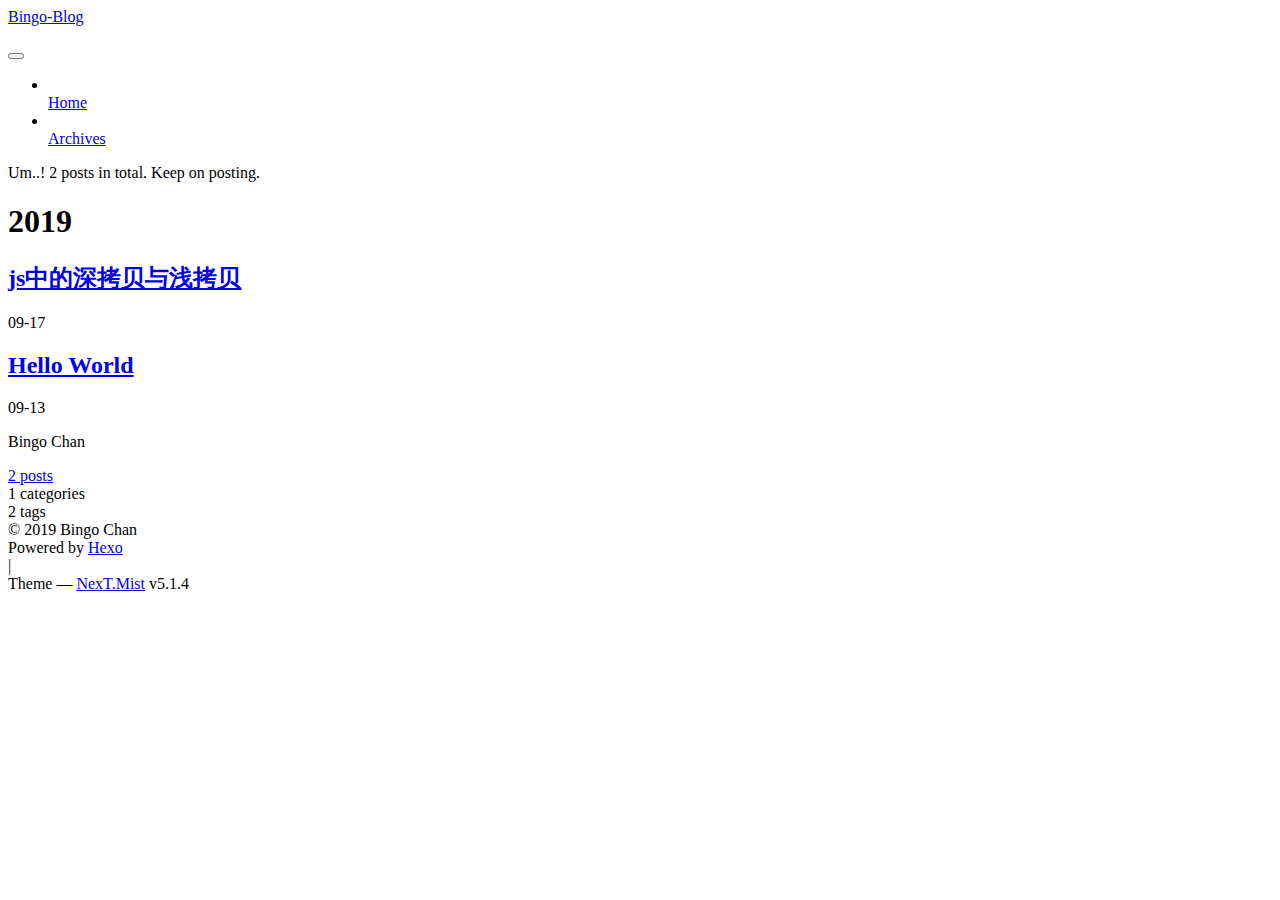
==== commit 039a543a: "Site updated: 2019-09-18 21:15:06" ====
--- a/archives/index.html
+++ b/archives/index.html
@@ -1,214 +1,602 @@
 <!DOCTYPE html>
-<html>
+
+
+
+  
+
+
+<html class="theme-next mist use-motion" lang="en">
 <head><meta name="generator" content="Hexo 3.9.0">
-  <meta charset="utf-8">
-  
-
-  
-  <title>Archives | Bingo</title>
-  <meta name="viewport" content="width=device-width, initial-scale=1, maximum-scale=1">
-  <meta property="og:type" content="website">
-<meta property="og:title" content="Bingo">
+  <meta charset="UTF-8">
+<meta http-equiv="X-UA-Compatible" content="IE=edge">
+<meta name="viewport" content="width=device-width, initial-scale=1, maximum-scale=1">
+<meta name="theme-color" content="#222">
+
+
+
+
+
+
+
+
+
+<meta http-equiv="Cache-Control" content="no-transform">
+<meta http-equiv="Cache-Control" content="no-siteapp">
+
+
+
+
+
+
+
+
+
+
+
+
+
+
+
+
+  
+  
+  <link href="/lib/fancybox/source/jquery.fancybox.css?v=2.1.5" rel="stylesheet" type="text/css">
+
+
+
+
+
+
+
+<link href="/lib/font-awesome/css/font-awesome.min.css?v=4.6.2" rel="stylesheet" type="text/css">
+
+<link href="/css/main.css?v=5.1.4" rel="stylesheet" type="text/css">
+
+
+  <link rel="apple-touch-icon" sizes="180x180" href="/images/apple-touch-icon-next.png?v=5.1.4">
+
+
+  <link rel="icon" type="image/png" sizes="32x32" href="/images/icon.png?v=5.1.4">
+
+
+  <link rel="icon" type="image/png" sizes="16x16" href="/images/icon.png?v=5.1.4">
+
+
+  <link rel="mask-icon" href="/images/logo.svg?v=5.1.4" color="#222">
+
+
+
+
+
+  <meta name="keywords" content="Hexo, NexT">
+
+
+
+
+
+
+
+
+
+
+<meta property="og:type" content="website">
+<meta property="og:title" content="Bingo-Blog">
 <meta property="og:url" content="http://yoursite.com/archives/index.html">
-<meta property="og:site_name" content="Bingo">
+<meta property="og:site_name" content="Bingo-Blog">
 <meta property="og:locale" content="en">
 <meta name="twitter:card" content="summary">
-<meta name="twitter:title" content="Bingo">
-  
-    <link rel="alternate" href="/atom.xml" title="Bingo" type="application/atom+xml">
-  
-  
-    <link rel="icon" href="/favicon.png">
-  
-  
-    <link href="//fonts.googleapis.com/css?family=Source+Code+Pro" rel="stylesheet" type="text/css">
-  
-  <link rel="stylesheet" href="/css/style.css">
+<meta name="twitter:title" content="Bingo-Blog">
+
+
+
+<script type="text/javascript" id="hexo.configurations">
+  var NexT = window.NexT || {};
+  var CONFIG = {
+    root: '/',
+    scheme: 'Mist',
+    version: '5.1.4',
+    sidebar: {"position":"left","display":"post","offset":12,"b2t":false,"scrollpercent":false,"onmobile":false},
+    fancybox: true,
+    tabs: true,
+    motion: {"enable":true,"async":false,"transition":{"post_block":"fadeIn","post_header":"slideDownIn","post_body":"slideDownIn","coll_header":"slideLeftIn","sidebar":"slideUpIn"}},
+    duoshuo: {
+      userId: '0',
+      author: 'Author'
+    },
+    algolia: {
+      applicationID: '',
+      apiKey: '',
+      indexName: '',
+      hits: {"per_page":10},
+      labels: {"input_placeholder":"Search for Posts","hits_empty":"We didn't find any results for the search: ${query}","hits_stats":"${hits} results found in ${time} ms"}
+    }
+  };
+</script>
+
+
+
+  <link rel="canonical" href="http://yoursite.com/archives/">
+
+
+
+
+
+  <title>Archive | Bingo-Blog</title>
+  
+
+
+
+
+
+
+
+
 </head>
-</html>
-<body>
-  <div id="container">
-    <div id="wrap">
-      <header id="header">
-  <div id="banner"></div>
-  <div id="header-outer" class="outer">
-    <div id="header-title" class="inner">
-      <h1 id="logo-wrap">
-        <a href="/" id="logo">Bingo</a>
-      </h1>
-      
+
+<body itemscope itemtype="http://schema.org/WebPage" lang="en">
+
+  
+  
+    
+  
+
+  <div class="container sidebar-position-left page-archive">
+    <div class="headband"></div>
+
+    <header id="header" class="header" itemscope itemtype="http://schema.org/WPHeader">
+      <div class="header-inner"><div class="site-brand-wrapper">
+  <div class="site-meta ">
+    
+
+    <div class="custom-logo-site-title">
+      <a href="/" class="brand" rel="start">
+        <span class="logo-line-before"><i></i></span>
+        <span class="site-title">Bingo-Blog</span>
+        <span class="logo-line-after"><i></i></span>
+      </a>
     </div>
-    <div id="header-inner" class="inner">
-      <nav id="main-nav">
-        <a id="main-nav-toggle" class="nav-icon"></a>
-        
-          <a class="main-nav-link" href="/">Home</a>
-        
-          <a class="main-nav-link" href="/archives">Archives</a>
-        
-      </nav>
-      <nav id="sub-nav">
-        
-          <a id="nav-rss-link" class="nav-icon" href="/atom.xml" title="RSS Feed"></a>
-        
-        <a id="nav-search-btn" class="nav-icon" title="Search"></a>
-      </nav>
-      <div id="search-form-wrap">
-        <form action="//google.com/search" method="get" accept-charset="UTF-8" class="search-form"><input type="search" name="q" class="search-form-input" placeholder="Search"><button type="submit" class="search-form-submit">&#xF002;</button><input type="hidden" name="sitesearch" value="http://yoursite.com"></form>
+      
+        <p class="site-subtitle"></p>
+      
+  </div>
+
+  <div class="site-nav-toggle">
+    <button>
+      <span class="btn-bar"></span>
+      <span class="btn-bar"></span>
+      <span class="btn-bar"></span>
+    </button>
+  </div>
+</div>
+
+<nav class="site-nav">
+  
+
+  
+    <ul id="menu" class="menu">
+      
+        
+        <li class="menu-item menu-item-home">
+          <a href="/" rel="section">
+            
+              <i class="menu-item-icon fa fa-fw fa-home"></i> <br>
+            
+            Home
+          </a>
+        </li>
+      
+        
+        <li class="menu-item menu-item-archives">
+          <a href="/archives/" rel="section">
+            
+              <i class="menu-item-icon fa fa-fw fa-archive"></i> <br>
+            
+            Archives
+          </a>
+        </li>
+      
+
+      
+    </ul>
+  
+
+  
+</nav>
+
+
+
+ </div>
+    </header>
+
+    <main id="main" class="main">
+      <div class="main-inner">
+        <div class="content-wrap">
+          <div id="content" class="content">
+            
+
+  
+  
+  
+  <div class="post-block archive">
+    <div id="posts" class="posts-collapse">
+      <span class="archive-move-on"></span>
+
+      <span class="archive-page-counter">
+        
+        
+        
+          
+        
+        Um..! 2 posts in total. Keep on posting.
+      </span>
+
+      
+
+        
+        
+        
+
+        
+          
+          <div class="collection-title">
+            <h1 class="archive-year" id="archive-year-2019">2019</h1>
+          </div>
+        
+        
+
+        
+
+  <article class="post post-type-normal" itemscope itemtype="http://schema.org/Article">
+    <header class="post-header">
+
+      <h2 class="post-title">
+        
+            <a class="post-title-link" href="/2019/09/17/js中的深拷贝与浅拷贝/" itemprop="url">
+              
+                <span itemprop="name">js中的深拷贝与浅拷贝</span>
+              
+            </a>
+        
+      </h2>
+
+      <div class="post-meta">
+        <time class="post-time" itemprop="dateCreated" datetime="2019-09-17T23:43:21+08:00" content="2019-09-17">
+          09-17
+        </time>
       </div>
+
+    </header>
+  </article>
+
+
+
+      
+
+        
+        
+        
+
+        
+        
+
+        
+
+  <article class="post post-type-normal" itemscope itemtype="http://schema.org/Article">
+    <header class="post-header">
+
+      <h2 class="post-title">
+        
+            <a class="post-title-link" href="/2019/09/13/hello-world/" itemprop="url">
+              
+                <span itemprop="name">Hello World</span>
+              
+            </a>
+        
+      </h2>
+
+      <div class="post-meta">
+        <time class="post-time" itemprop="dateCreated" datetime="2019-09-13T16:12:03+08:00" content="2019-09-13">
+          09-13
+        </time>
+      </div>
+
+    </header>
+  </article>
+
+
+
+      
+
     </div>
   </div>
-</header>
-      <div class="outer">
-        <section id="main">
-  
-  
-    
-    
-      
-      
-      <section class="archives-wrap">
-        <div class="archive-year-wrap">
-          <a href="/archives/2019" class="archive-year">2019</a>
+  
+  
+  
+
+  
+
+
+
+          </div>
+          
+
+
+          
+
         </div>
-        <div class="archives">
-    
-    <article class="archive-article archive-type-post">
-  <div class="archive-article-inner">
-    <header class="archive-article-header">
-      <a href="/2019/09/17/js中的深拷贝与浅拷贝/" class="archive-article-date">
-  <time datetime="2019-09-17T15:43:21.000Z" itemprop="datePublished">Sep 17</time>
-</a>
-      
-  
-    <h1 itemprop="name">
-      <a class="archive-article-title" href="/2019/09/17/js中的深拷贝与浅拷贝/">js中的深拷贝与浅拷贝</a>
-    </h1>
-  
-
-    </header>
-  </div>
-</article>
-  
-    
-    
-    <article class="archive-article archive-type-post">
-  <div class="archive-article-inner">
-    <header class="archive-article-header">
-      <a href="/2019/09/13/hello-world/" class="archive-article-date">
-  <time datetime="2019-09-13T08:12:03.313Z" itemprop="datePublished">Sep 13</time>
-</a>
-      
-  
-    <h1 itemprop="name">
-      <a class="archive-article-title" href="/2019/09/13/hello-world/">Hello World</a>
-    </h1>
-  
-
-    </header>
-  </div>
-</article>
-  
-  
-    </div></section>
-  
-
-
-</section>
-        
-          <aside id="sidebar">
-  
-    
-  <div class="widget-wrap">
-    <h3 class="widget-title">Categories</h3>
-    <div class="widget">
-      <ul class="category-list"><li class="category-list-item"><a class="category-list-link" href="/categories/编程/">编程</a></li></ul>
+        
+          
+  
+  <div class="sidebar-toggle">
+    <div class="sidebar-toggle-line-wrap">
+      <span class="sidebar-toggle-line sidebar-toggle-line-first"></span>
+      <span class="sidebar-toggle-line sidebar-toggle-line-middle"></span>
+      <span class="sidebar-toggle-line sidebar-toggle-line-last"></span>
     </div>
   </div>
 
-
-  
+  <aside id="sidebar" class="sidebar">
     
-  <div class="widget-wrap">
-    <h3 class="widget-title">Tags</h3>
-    <div class="widget">
-      <ul class="tag-list"><li class="tag-list-item"><a class="tag-list-link" href="/tags/JavaScript/">JavaScript</a></li><li class="tag-list-item"><a class="tag-list-link" href="/tags/前端/">前端</a></li></ul>
+    <div class="sidebar-inner">
+
+      
+
+      
+
+      <section class="site-overview-wrap sidebar-panel sidebar-panel-active">
+        <div class="site-overview">
+          <div class="site-author motion-element" itemprop="author" itemscope itemtype="http://schema.org/Person">
+            
+              <p class="site-author-name" itemprop="name">Bingo Chan</p>
+              <p class="site-description motion-element" itemprop="description"></p>
+          </div>
+
+          <nav class="site-state motion-element">
+
+            
+              <div class="site-state-item site-state-posts">
+              
+                <a href="/archives/">
+              
+                  <span class="site-state-item-count">2</span>
+                  <span class="site-state-item-name">posts</span>
+                </a>
+              </div>
+            
+
+            
+              
+              
+              <div class="site-state-item site-state-categories">
+                
+                  <span class="site-state-item-count">1</span>
+                  <span class="site-state-item-name">categories</span>
+                
+              </div>
+            
+
+            
+              
+              
+              <div class="site-state-item site-state-tags">
+                
+                  <span class="site-state-item-count">2</span>
+                  <span class="site-state-item-name">tags</span>
+                
+              </div>
+            
+
+          </nav>
+
+          
+
+          
+
+          
+          
+
+          
+          
+
+          
+
+        </div>
+      </section>
+
+      
+
+      
+
     </div>
+  </aside>
+
+
+        
+      </div>
+    </main>
+
+    <footer id="footer" class="footer">
+      <div class="footer-inner">
+        <div class="copyright">&copy; <span itemprop="copyrightYear">2019</span>
+  <span class="with-love">
+    <i class="fa fa-user"></i>
+  </span>
+  <span class="author" itemprop="copyrightHolder">Bingo Chan</span>
+
+  
+</div>
+
+
+  <div class="powered-by">Powered by <a class="theme-link" target="_blank" href="https://hexo.io">Hexo</a></div>
+
+
+
+  <span class="post-meta-divider">|</span>
+
+
+
+  <div class="theme-info">Theme &mdash; <a class="theme-link" target="_blank" href="https://github.com/iissnan/hexo-theme-next">NexT.Mist</a> v5.1.4</div>
+
+
+
+
+        
+
+
+
+
+
+
+
+        
+      </div>
+    </footer>
+
+    
+      <div class="back-to-top">
+        <i class="fa fa-arrow-up"></i>
+        
+      </div>
+    
+
+    
+
   </div>
 
-
-  
-    
-  <div class="widget-wrap">
-    <h3 class="widget-title">Tag Cloud</h3>
-    <div class="widget tagcloud">
-      <a href="/tags/JavaScript/" style="font-size: 10px;">JavaScript</a> <a href="/tags/前端/" style="font-size: 10px;">前端</a>
-    </div>
-  </div>
-
-  
-    
-  <div class="widget-wrap">
-    <h3 class="widget-title">Archives</h3>
-    <div class="widget">
-      <ul class="archive-list"><li class="archive-list-item"><a class="archive-list-link" href="/archives/2019/09/">September 2019</a></li></ul>
-    </div>
-  </div>
-
-
-  
-    
-  <div class="widget-wrap">
-    <h3 class="widget-title">Recent Posts</h3>
-    <div class="widget">
-      <ul>
-        
-          <li>
-            <a href="/2019/09/17/js中的深拷贝与浅拷贝/">js中的深拷贝与浅拷贝</a>
-          </li>
-        
-          <li>
-            <a href="/2019/09/13/hello-world/">Hello World</a>
-          </li>
-        
-      </ul>
-    </div>
-  </div>
-
-  
-</aside>
-        
-      </div>
-      <footer id="footer">
-  
-  <div class="outer">
-    <div id="footer-info" class="inner">
-      &copy; 2019 Bingo Chan<br>
-      Powered by <a href="http://hexo.io/" target="_blank">Hexo</a>
-    </div>
-  </div>
-</footer>
-    </div>
-    <nav id="mobile-nav">
-  
-    <a href="/" class="mobile-nav-link">Home</a>
-  
-    <a href="/archives" class="mobile-nav-link">Archives</a>
-  
-</nav>
-    
-
-<script src="//ajax.googleapis.com/ajax/libs/jquery/2.0.3/jquery.min.js"></script>
-
-
-  <link rel="stylesheet" href="/fancybox/jquery.fancybox.css">
-  <script src="/fancybox/jquery.fancybox.pack.js"></script>
-
-
-<script src="/js/script.js"></script>
-
-
-
-  </div>
+  
+
+<script type="text/javascript">
+  if (Object.prototype.toString.call(window.Promise) !== '[object Function]') {
+    window.Promise = null;
+  }
+</script>
+
+
+
+
+
+
+
+
+
+  
+
+
+
+
+
+
+
+
+
+
+
+
+  
+  
+    <script type="text/javascript" src="/lib/jquery/index.js?v=2.1.3"></script>
+  
+
+  
+  
+    <script type="text/javascript" src="/lib/fastclick/lib/fastclick.min.js?v=1.0.6"></script>
+  
+
+  
+  
+    <script type="text/javascript" src="/lib/jquery_lazyload/jquery.lazyload.js?v=1.9.7"></script>
+  
+
+  
+  
+    <script type="text/javascript" src="/lib/velocity/velocity.min.js?v=1.2.1"></script>
+  
+
+  
+  
+    <script type="text/javascript" src="/lib/velocity/velocity.ui.min.js?v=1.2.1"></script>
+  
+
+  
+  
+    <script type="text/javascript" src="/lib/fancybox/source/jquery.fancybox.pack.js?v=2.1.5"></script>
+  
+
+
+  
+
+
+  <script type="text/javascript" src="/js/src/utils.js?v=5.1.4"></script>
+
+  <script type="text/javascript" src="/js/src/motion.js?v=5.1.4"></script>
+
+
+
+  
+  
+
+  
+
+  
+
+
+  <script type="text/javascript" src="/js/src/bootstrap.js?v=5.1.4"></script>
+
+
+
+  
+
+
+  
+
+
+
+
+	
+
+
+
+
+
+  
+
+
+
+
+
+  
+
+
+
+
+
+
+
+
+
+
+
+
+  
+
+
+
+
+
+  
+
+  
+
+  
+
+  
+  
+
+  
+
+  
+
+  
+
 </body>
-</html>+</html>
